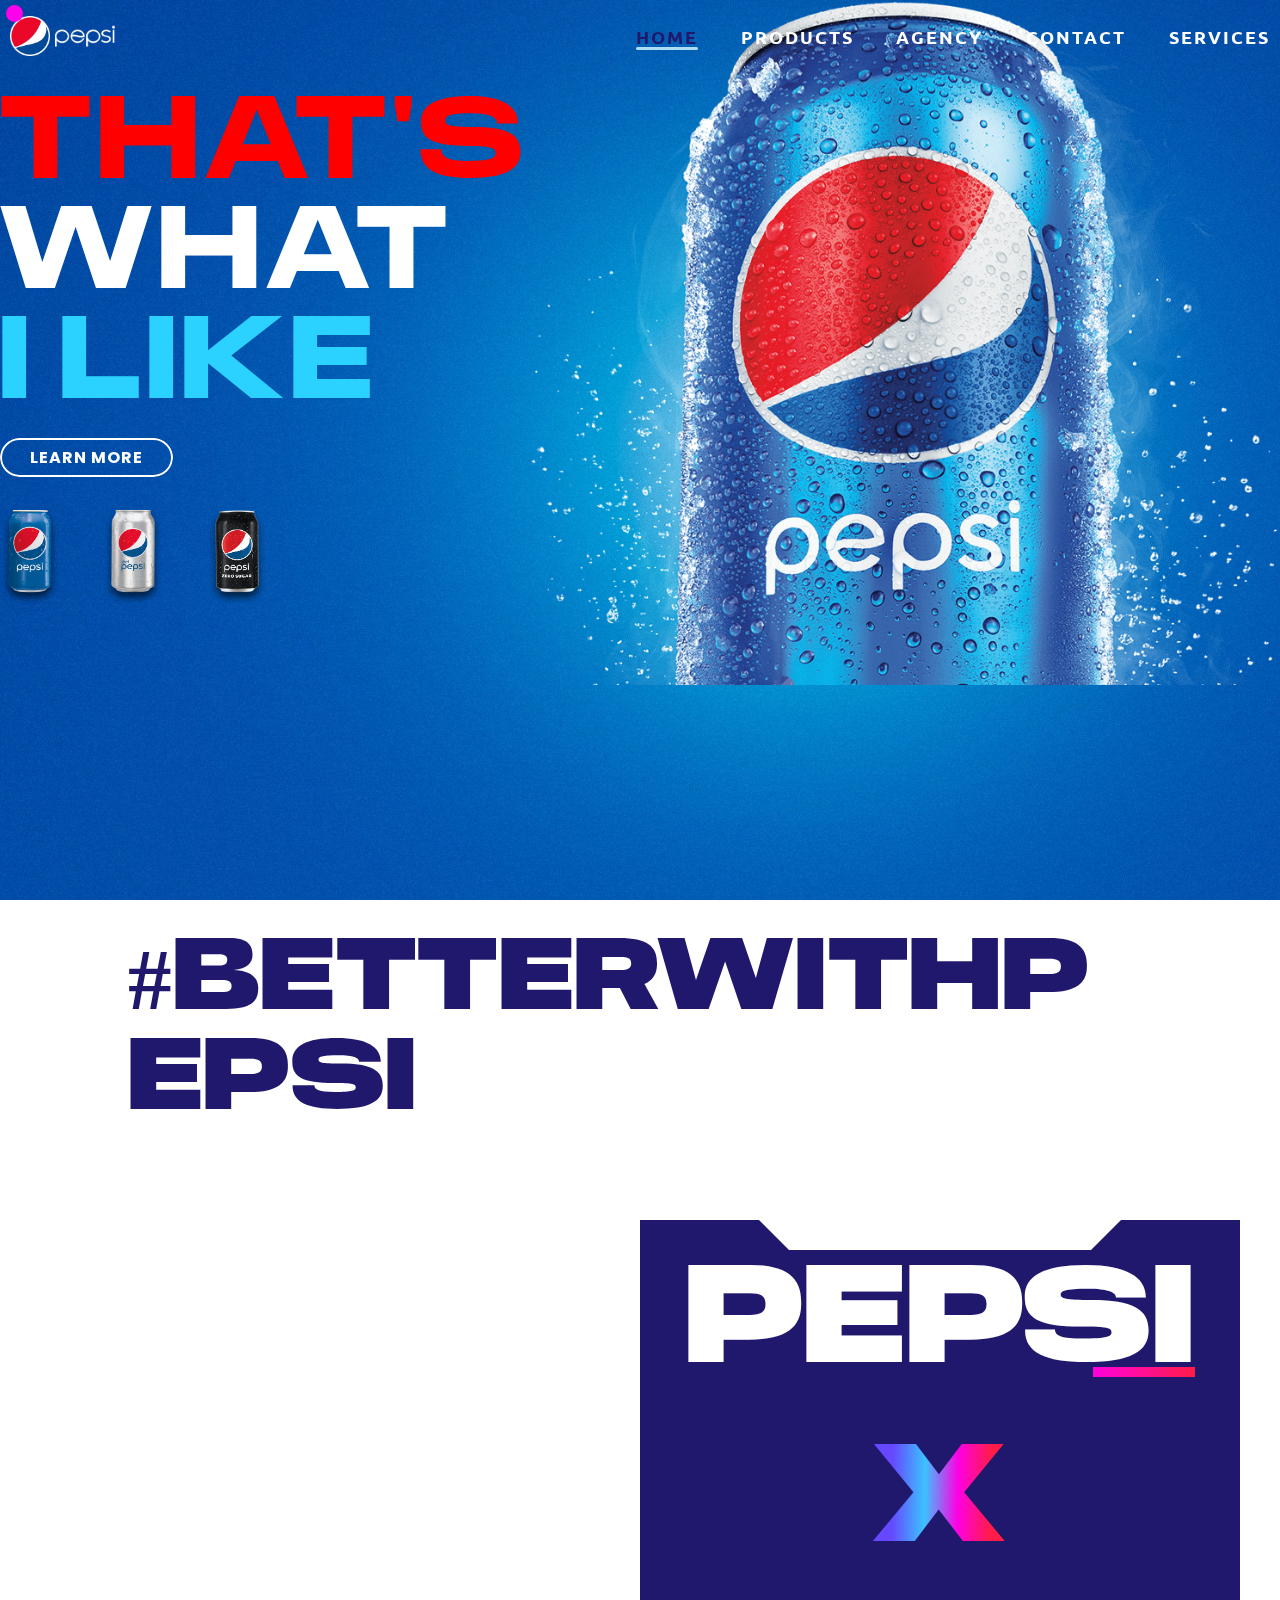
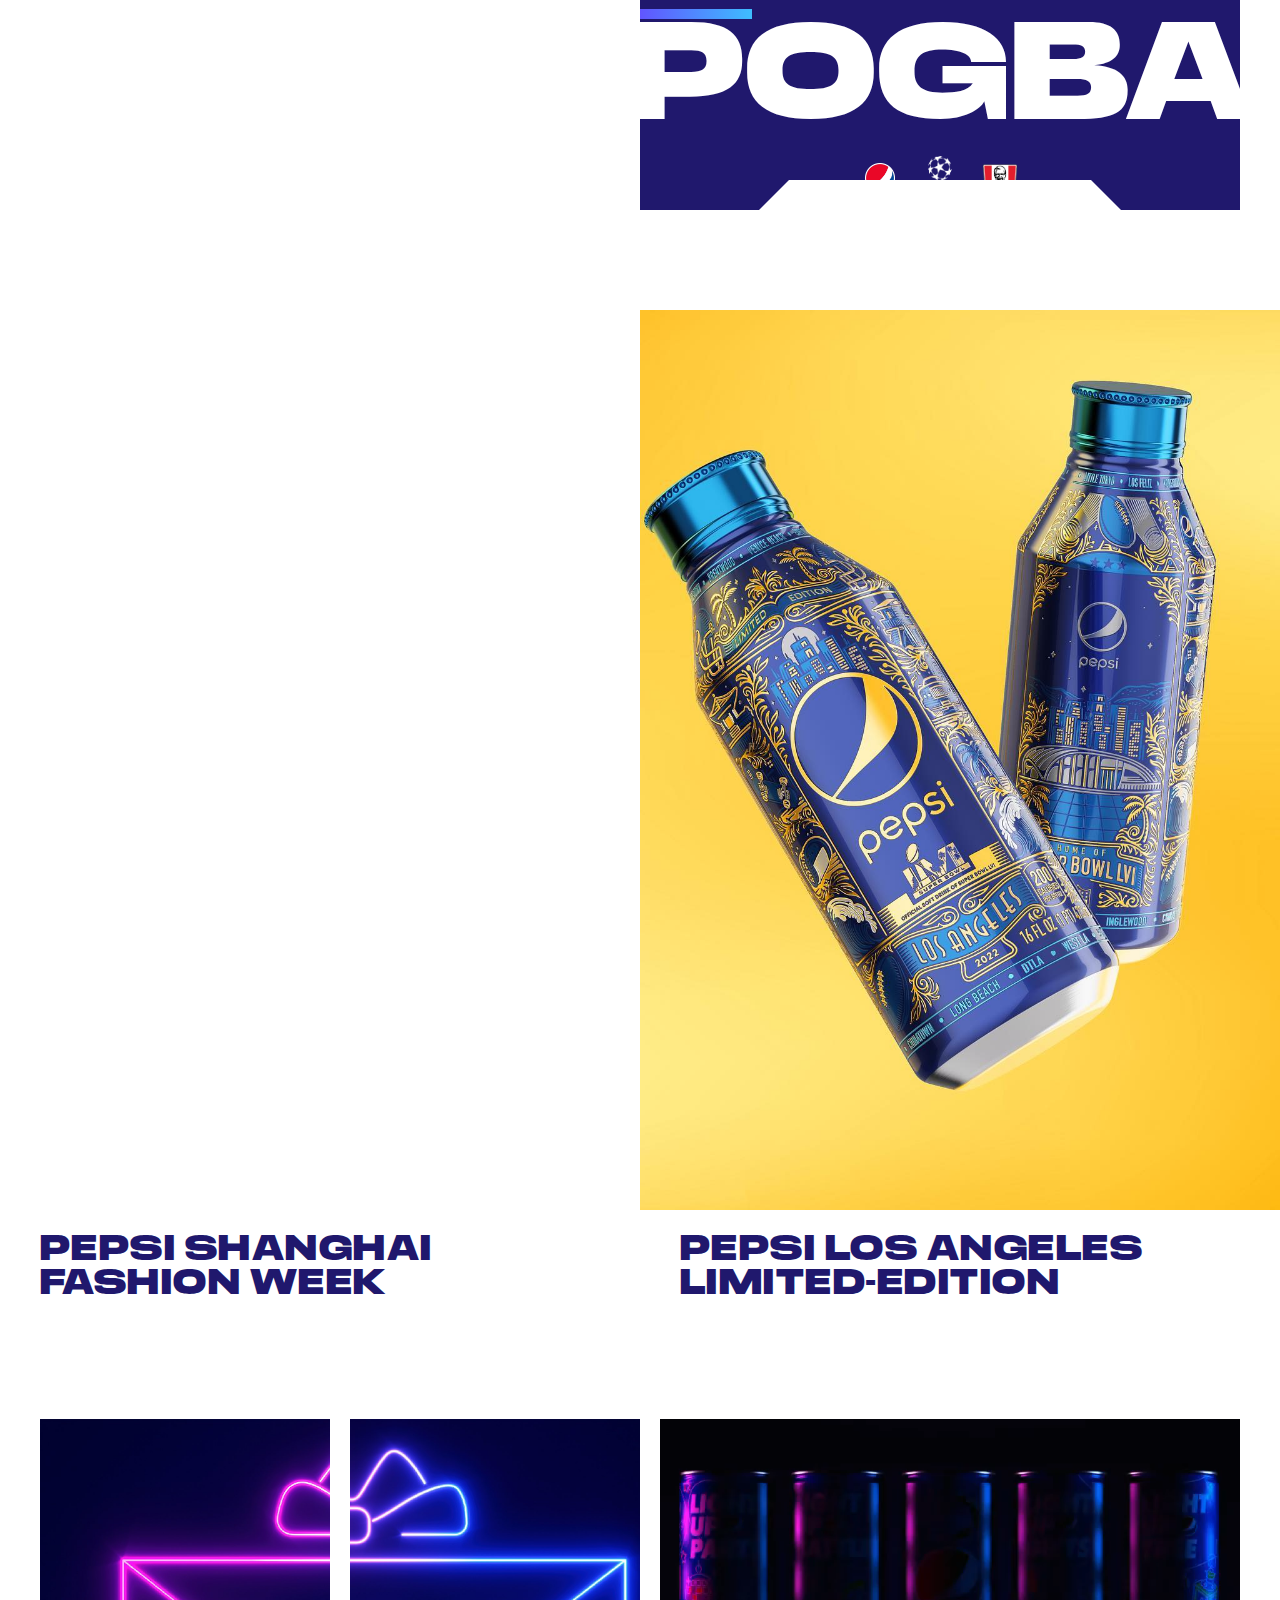
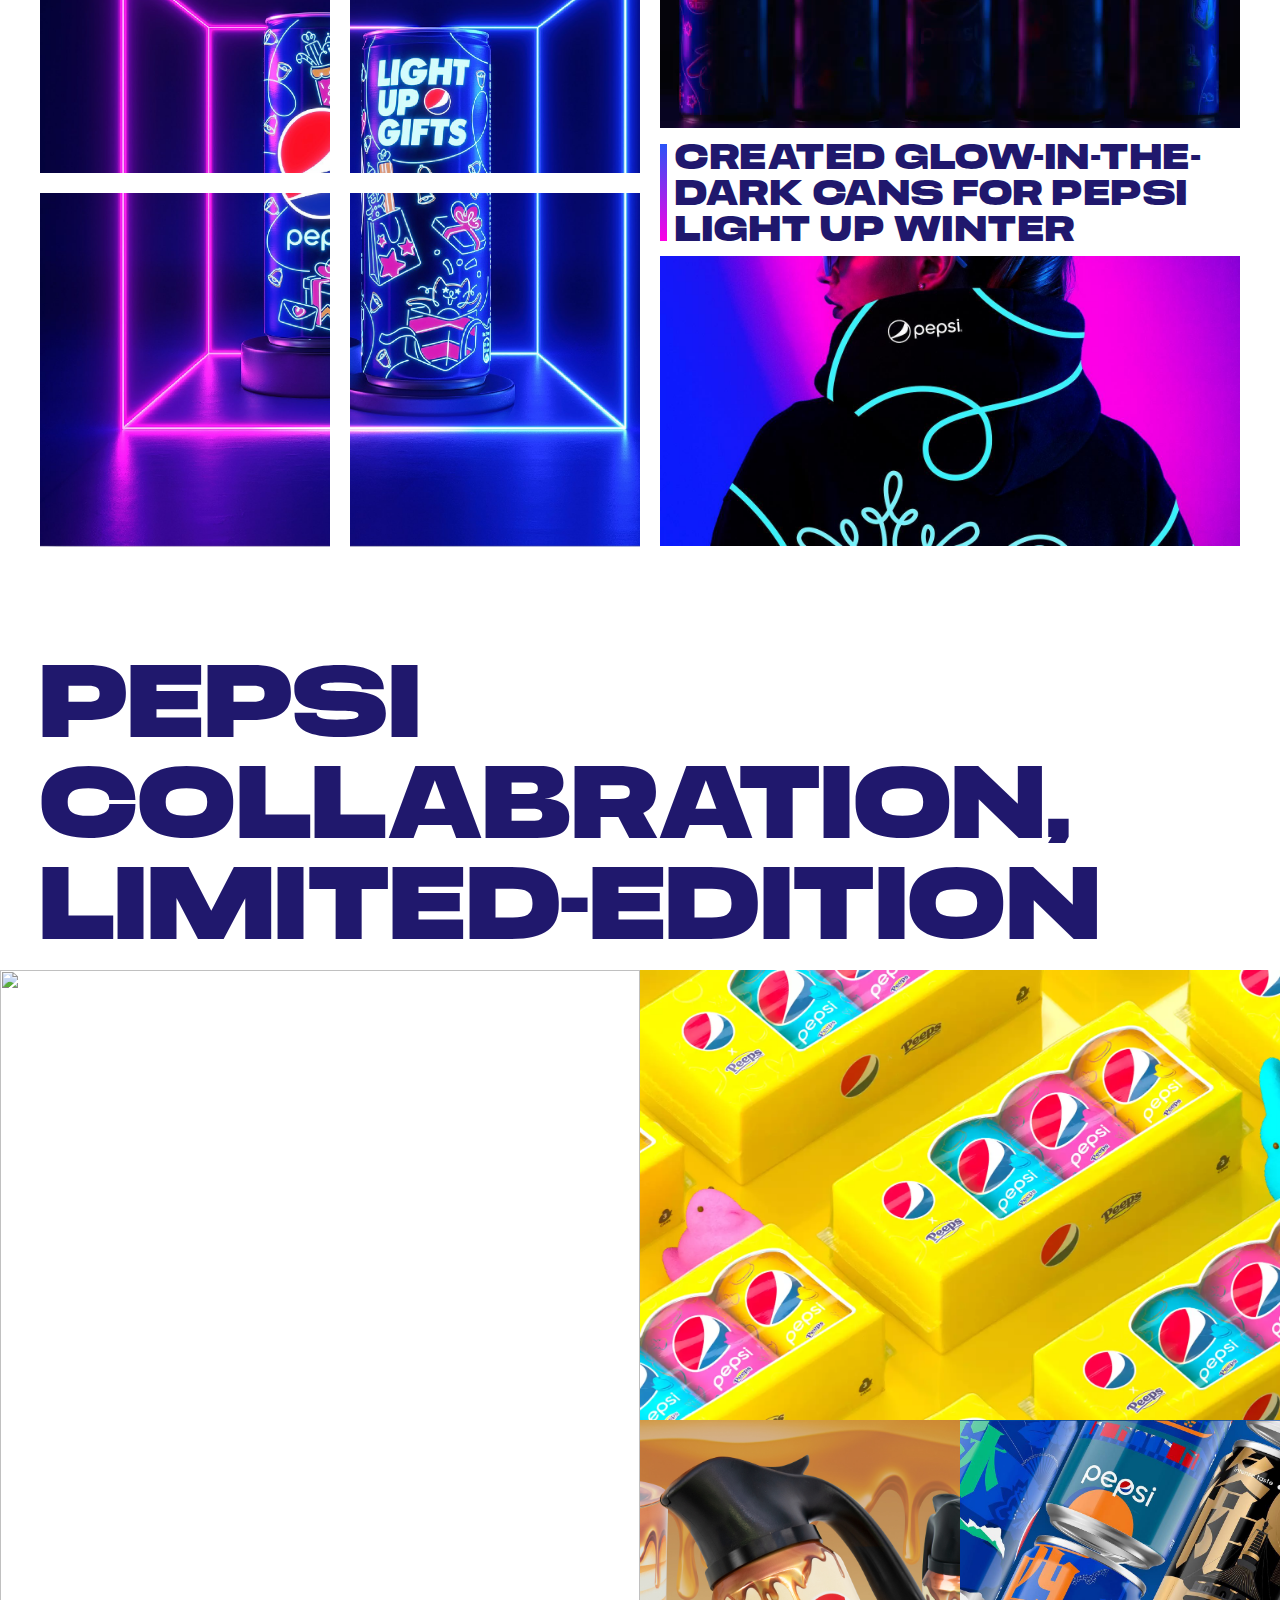
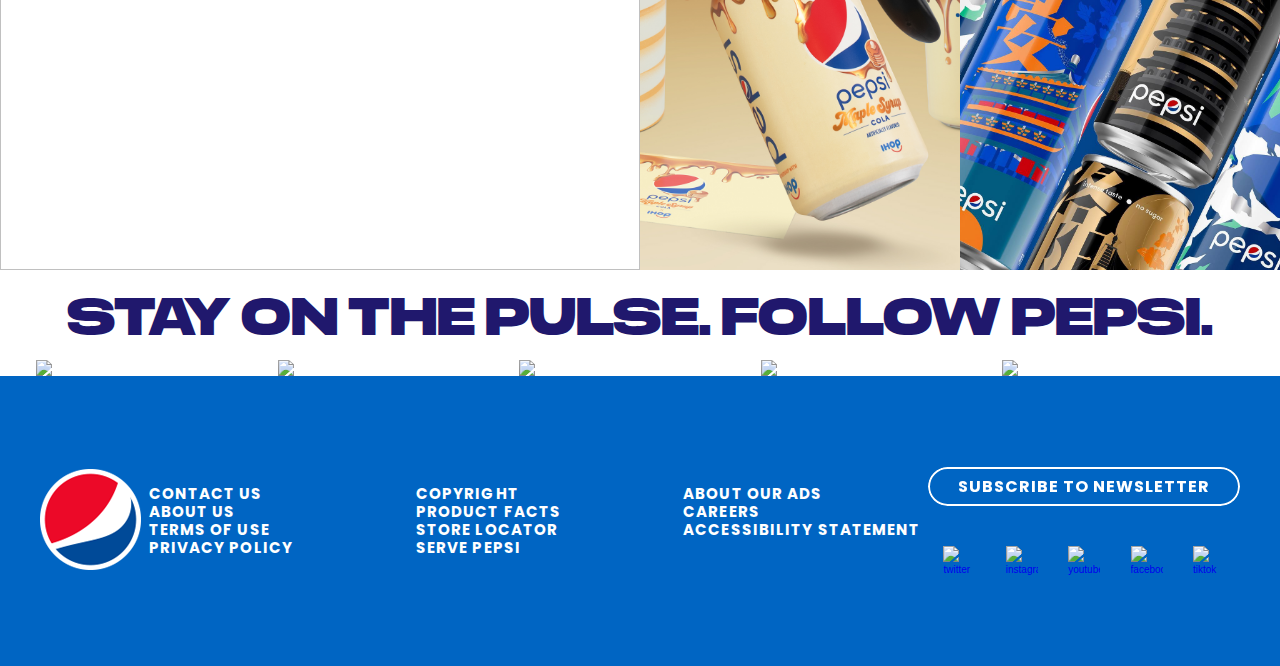
==== index.html @ a39beceb "change link page About to Agency" ====
<!DOCTYPE html>
<html lang="en">
  <head>
    <meta charset="UTF-8" />
    <meta http-equiv="X-UA-Compatible" content="IE=edge" />
    <meta name="viewport" content="width=device-width, initial-scale=1.0" />
    <title>Pepsi Unreal | Home</title>
    <link rel="stylesheet" href="./css/index.css" />
    <link rel="shortcut icon" href="./img/pepsi.png" />
    <!-- Link Swiper's CSS -->
    <link
      rel="stylesheet"
      href="https://unpkg.com/swiper/swiper-bundle.min.css"
    />
    <!--End Link Swiper's CSS -->
  </head>
  <body>
    <main>
      <!-- ------------------Header------------------------- -->
      <section id="header">
        <div class="header container">
          <div class="nav-bar">
            <div class="brand">
              <a href="#hero"
                ><div class="logo">
                  <img src="img/pepsi.png" alt="" />
                  <img class="word" src="img/pepsi_word.png" alt="" />
                </div>
              </a>
            </div>
            <div class="nav-list">
              <div class="hamburger">
                <div class="bar"></div>
              </div>
              <ul>
                <li class="stand">
                  <a href="index.html" data-after="Home">HOME</a>
                </li>
                <li>
                  <a href="products.html" data-after="Products">PRODUCTS</a>
                </li>
                <li><a href="agency.html" data-after="Agency">AGENCY</a></li>
                <li><a href="contact.html" data-after="Contact">CONTACT</a></li>
                <li><a href="#services" data-after="Service">SERVICES</a></li>
              </ul>
            </div>
          </div>
        </div>
      </section>
      <!-- ------------------End Header--------------------- -->

      <!-- ------------------Page 1------------------------- -->
      <section id="page_1" style="user-select: none">
        <div class="content" id="changeBG">
          <div class="content_layout">
            <div class="content_right">
              <img class="pepsi_can" src="./img/pepsi-can-blue.png" alt="" />
            </div>
            <div class="content_left">
              <h1>
                <span class="that_word" style="color: red">THAT'S</span>
                <span class="what_word">WHAT</span> &nbsp;
                <span class="ilike_word" style="color: #2cd2ff">I LIKE</span>
              </h1>
              <!-- ----------------------Button--------------------- -->
              <div class="buttons">
                <button class="blob-btn">
                  LEARN MORE
                  <span class="blob-btn__inner">
                    <span class="blob-btn__blobs">
                      <span class="blob-btn__blob"></span>
                      <span class="blob-btn__blob"></span>
                      <span class="blob-btn__blob"></span>
                      <span class="blob-btn__blob"></span>
                    </span>
                  </span>
                </button>
              </div>

              <svg
                style="height: 0px; display: none"
                xmlns="http://www.w3.org/2000/svg"
                version="1.1"
              >
                <defs>
                  <filter id="goo">
                    <feGaussianBlur
                      in="SourceGraphic"
                      result="blur"
                      stdDeviation="10"
                    ></feGaussianBlur>
                    <feColorMatrix
                      in="blur"
                      mode="matrix"
                      values="1 0 0 0 0 0 1 0 0 0 0 0 1 0 0 0 0 0 21 -7"
                      result="goo"
                    ></feColorMatrix>
                    <feBlend
                      in2="goo"
                      in="SourceGraphic"
                      result="mix"
                    ></feBlend>
                  </filter>
                </defs>
              </svg>
              <!-- ----------------------End Button----------------- -->
              <ul class="pick">
                <li>
                  <img
                    onclick="changeCan('img/pepsi-can-blue.png'); changeBGBlue()"
                    src="img/pepsi001.png"
                    alt=""
                  />
                </li>
                <li>
                  <img
                    onclick="changeCan('img/pepsi-can-white.png'); changeBGWhite()"
                    src="img/pepsi002.png"
                    alt=""
                  />
                </li>
                <li>
                  <img
                    onclick="changeCan('img/pepsi-can-black.png'); changeBGBlack()"
                    src="img/pepsi003.png"
                    alt=""
                  />
                </li>
                <script src="https://cdn.lordicon.com/xdjxvujz.js"></script>
                <lord-icon
                  src="https://cdn.lordicon.com/iifryyua.json"
                  trigger="loop"
                  colors="primary:#ffffff"
                  style="width: 80px; height: 80px; transform: scale(-1)"
                >
                </lord-icon>
              </ul>
            </div>
          </div>
        </div>
        <h3><b>#</b>BETTERWITHPEPSI</h3>
      </section>
      <!-- ------------------End Page 1--------------------- -->

      <!-- ------------------Page 3------------------------- -->
      <section id="page_3" style="user-select: none">
        <div class="content_3">
          <div class="content_3-left">
            <video src="./img/pepsixpogba.mp4" muted loop autoplay></video>
          </div>
          <div class="content_3-right">
            <div class="content_3-word">
              <span class="pepsi_3-word">PEPSI</span>
              <span
                class="x_3-word"
                style="
                  color: transparent;
                  background-image: linear-gradient(
                    91deg,
                    #6548ff 15%,
                    #3cc2ff,
                    #ff00e4,
                    #ff1c48 87%
                  );
                  -webkit-background-clip: text;
                  -webkit-text-fill-color: transparent;
                "
                >X</span
              >
              <span class="pogba">POGBA</span>
            </div>
            <ul class="trademark mobile-none">
              <li class="pepsi_tm">
                <img
                  style="width: 30px; height: 30px"
                  src="img/pepsi.png"
                  alt=""
                />
                <img
                  style="width: 30px; height: 10px"
                  src="img/pepsi_word.png"
                  alt=""
                />
              </li>
              <li>
                <img
                  style="width: 50px; height: 50px"
                  src="./img/UEFA_CHAMPIONS_LEAGUE_white.png"
                  alt=""
                />
              </li>
              <li>
                <img
                  style="width: 50px; height: 50px"
                  src="./img/LOGO-KFC-500x500.png"
                  alt=""
                />
              </li>
            </ul>
            <ul class="trademark mobile">
              <li class="pepsi_tm">
                <img
                  style="width: 15px; height: 15px"
                  src="img/pepsi.png"
                  alt=""
                />
                <img
                  style="width: 15px; height: 5px"
                  src="img/pepsi_word.png"
                  alt=""
                />
              </li>
              <li>
                <img
                  style="width: 25px; height: 25px"
                  src="./img/UEFA_CHAMPIONS_LEAGUE_white.png"
                  alt=""
                />
              </li>
              <li>
                <img
                  style="width: 25px; height: 25px"
                  src="./img/LOGO-KFC-500x500.png"
                  alt=""
                />
              </li>
            </ul>
          </div>
        </div>
      </section>
      <!-- ------------------End Page 3--------------------- -->

      <!-- ------------------Page 2------------------------- -->
      <section id="page_2" style="user-select: none">
        <div class="content_2">
          <!-- ------------------Left---------------------- -->
          <div class="cover_left">
            <div class="content_2-left">
              <div class="shanghai_hover">
                <div class="shanghai_word">
                  <p class="text_shanghai">PEPSI SHANGHAI FASHION WEEK</p>
                  <p class="text_shanghai-2">
                    New, elevated designs every year, made for changing themes
                    and times.
                  </p>
                  <p class="text_shanghai-3">View Case Study</p>
                </div>
              </div>
            </div>
            <h3>PEPSI SHANGHAI FASHION WEEK</h3>
          </div>
          <!-- ------------------End Left------------------ -->

          <!-- ------------------Right------------------------- -->
          <div class="cover_right">
            <div class="content_2-right">
              <div class="LA_hover">
                <div class="LA_word">
                  <p class="text_LA">PEPSI LOS ANGELES LIMITED-EDITION</p>
                  <p class="text_LA-2">
                    Brought the heartbeat of the city to a Pepsi can
                  </p>
                  <p class="text_LA-3">View Case Study</p>
                </div>
              </div>
            </div>
            <h3>PEPSI LOS ANGELES LIMITED-EDITION</h3>
          </div>
          <!-- ------------------End Right--------------------- -->
        </div>
      </section>
      <!-- ------------------End Page 2--------------------- -->

      <!-- ------------------Page 4------------------------- -->
      <section id="page_4" style="user-select: none">
        <div class="content_4">
          <div class="content_4-left">
            <div class="bright left-1"></div>
            <div class="bright left-2"></div>
            <div class="bright left-3"></div>
            <div class="bright left-4"></div>
          </div>
          <div class="content_4-right">
            <video src="./img/pepsi_lightcan.mp4" muted loop autoplay></video>
            <div class="content_4-word">
              <p>CREATED GLOW-IN-THE-DARK CANS FOR PEPSI LIGHT UP WINTER</p>
            </div>
            <div class="hoodie"></div>
          </div>
        </div>
      </section>

      <section id="page_5" style="user-select: none">
        <h1>
          PEPSI COLLABRATION, <br />
          LIMITED-EDITION
        </h1>
        <div class="content_5">
          <div class="mobile-none slider_left">
            <div class="swiper mySwiper">
              <div class="swiper-wrapper">
                <div class="swiper-slide">
                  <img src="img/pepsi_nfl2.png" alt="" />
                </div>
                <div class="swiper-slide">
                  <img src="img/pepsi_nfl.png" alt="" />
                </div>
                <div class="swiper-slide">
                  <img src="img/pepsi_nfl3.png" alt="" />
                </div>
                <div class="swiper-slide">
                  <img src="img/pepsi_nfl4.jpeg" alt="" />
                </div>
              </div>
            </div>
          </div>

          <div class="mobile-none slider_right">
            <div
              class="swiper mySwiper"
              style="grid-column: 1 / 4; grid-row: 1; height: 100%"
            >
              <div class="swiper-wrapper">
                <div class="swiper-slide">
                  <img src="img/pepsixpeeps2.png" alt="" />
                </div>
                <div class="swiper-slide">
                  <img src="img/pepsixpeeps.png" alt="" />
                </div>
                <div class="swiper-slide">
                  <img src="img/pepsixpeepspink.png" alt="" />
                </div>
                <div class="swiper-slide">
                  <img src="img/pepsixpeepsblue.png" alt="" />
                </div>
              </div>
            </div>
            <div class="swiper mySwiper">
              <div class="swiper-wrapper">
                <div class="swiper-slide">
                  <img src="img/Unboxing_PEP_IHOP_2.png" alt="" />
                </div>
                <div class="swiper-slide">
                  <img src="img/PEP_IHOP_1.png" alt="" />
                </div>
                <div class="swiper-slide">
                  <img src="img/PEP_IHOP_3.png" alt="" />
                </div>
              </div>
            </div>
            <div class="swiper mySwiper">
              <div class="swiper-wrapper">
                <div class="swiper-slide">
                  <img src="img/china.jpeg" alt="" />
                </div>
                <div class="swiper-slide">
                  <img src="img/pepsi_culture.png" alt="" />
                </div>
                <div class="swiper-slide">
                  <img src="img/pepsi_culture2.png" alt="" />
                </div>
              </div>
            </div>
          </div>

          <div class="mobile-active active-left slider_left">
            <div class="swiper mySwiper">
              <div class="swiper-wrapper">
                <div class="swiper-slide">
                  <img src="img/pepsi_nfl2.png" alt="" />
                </div>
                <div class="swiper-slide">
                  <img src="img/pepsi_nfl.png" alt="" />
                </div>
                <div class="swiper-slide">
                  <img src="img/pepsi_nfl3.png" alt="" />
                </div>
                <div class="swiper-slide">
                  <img src="img/pepsi_nfl4.jpeg" alt="" />
                </div>
              </div>

              <!-- <div class="swiper-button-next"></div>
              <div class="swiper-button-prev"></div> -->

              <div class="swiper-pagination"></div>
            </div>
          </div>

          <div class="mobile-active active-right slider_right">
            <div
              class="swiper mySwiper"
              style="grid-column: 1 / 4; grid-row: 1; height: 100%"
            >
              <div class="swiper-wrapper">
                <div class="swiper-slide">
                  <img src="img/pepsixpeeps2.png" alt="" />
                </div>
                <div class="swiper-slide">
                  <img src="img/pepsixpeeps.png" alt="" />
                </div>
                <div class="swiper-slide">
                  <img src="img/pepsixpeepspink.png" alt="" />
                </div>
                <div class="swiper-slide">
                  <img src="img/pepsixpeepsblue.png" alt="" />
                </div>
              </div>

              <!-- <div class="swiper-button-next"></div>
              <div class="swiper-button-prev"></div> -->

              <div class="swiper-pagination"></div>
            </div>
            <div class="swiper mySwiper">
              <div class="swiper-wrapper">
                <div class="swiper-slide">
                  <img src="img/Unboxing_PEP_IHOP_2.png" alt="" />
                </div>
                <div class="swiper-slide">
                  <img src="img/PEP_IHOP_1.png" alt="" />
                </div>
                <div class="swiper-slide">
                  <img src="img/PEP_IHOP_3.png" alt="" />
                </div>
              </div>

              <!-- <div class="swiper-button-next"></div>
              <div class="swiper-button-prev"></div> -->

              <div class="swiper-pagination"></div>
            </div>
            <div class="swiper mySwiper">
              <div class="swiper-wrapper">
                <div class="swiper-slide">
                  <img src="img/china.jpeg" alt="" />
                </div>
                <div class="swiper-slide">
                  <img src="img/pepsi_culture.png" alt="" />
                </div>
                <div class="swiper-slide">
                  <img src="img/pepsi_culture2.png" alt="" />
                </div>
              </div>

              <!-- <div class="swiper-button-next"></div>
              <div class="swiper-button-prev"></div> -->

              <div class="swiper-pagination"></div>
            </div>
          </div>
        </div>
      </section>

      <section id="page_6" style="user-select: none">
        <div class="title_content">
          <h1>STAY ON THE PULSE. FOLLOW PEPSI.</h1>
        </div>
        <div class="social__item-container">
          <div
            class="social__item social__twitter"
            style="animation-delay: 0.55s, 0.55s"
          >
            <a href="https://twitter.com/pepsi" target="_blank"
              ><img
                class="social__item-image"
                src="https://www.pepsi.com/en-us/uploads/images/social-twitter.png?mtime=20180110134932"
                alt="Follow Us On Twitter"
                role="presentation"
            /></a>
          </div>
          <div
            class="social__item social__facebook"
            style="animation-delay: 0.6s, 0.6s"
          >
            <a href="https://www.facebook.com/PepsiUS" target="_blank"
              ><img
                class="social__item-image"
                src="https://www.pepsi.com/en-us/uploads/images/social-facebook.png?mtime=20180110134926"
                alt="Check us out on Facebook"
                role="presentation"
            /></a>
          </div>
          <div
            class="social__item social__instagram"
            style="animation-delay: 0.65s, 0.65s"
          >
            <a href="https://www.instagram.com/pepsi" target="_blank"
              ><img
                class="social__item-image"
                src="https://www.pepsi.com/en-us/uploads/images/social-instagram.png?mtime=20180110134928"
                alt="Follow Us On Instagram"
                role="presentation"
            /></a>
          </div>
          <div
            class="social__item social__youtube"
            style="animation-delay: 0.7s, 0.7s"
          >
            <a href="https://www.youtube.com/user/Pepsi" target="_blank"
              ><img
                class="social__item-image"
                src="https://www.pepsi.com/en-us/uploads/images/social-youtube.png?mtime=20180110134934"
                alt="Check us out on Youtube"
                role="presentation"
            /></a>
          </div>
          <div
            class="social__item social__tiktok"
            style="animation-delay: 0.75s, 0.75s"
          >
            <a href="https://www.tiktok.com/@pepsi" target="_blank"
              ><img
                class="social__item-image"
                src="https://www.pepsi.com/en-us/uploads/images/social-tiktok.png"
                alt="Check us out on TikTok"
                role="presentation"
            /></a>
          </div>
        </div>
      </section>
      <!-- ------------------End Page 4--------------------- -->
    </main>

    <!-- --------------------Footer------------------------- -->
    <footer class="footer" style="user-select: none">
      <div class="footer_container">
        <div class="footer_logo">
          <img src="img/logo-large.png" alt="" />
        </div>
        <div class="footer_linklist">
          <ul class="footer__linklist">
            <li class="footer__link-itemlink">
              <a class="footer__link-item">CONTACT US</a>
            </li>
            <li class="footer__link-itemlink">
              <a class="footer__link-item">ABOUT US</a>
            </li>
            <li class="footer__link-itemlink">
              <a class="footer__link-item">TERMS OF USE</a>
            </li>
            <li class="footer__link-itemlink">
              <a class="footer__link-item">PRIVACY POLICY</a>
            </li>
            <li class="footer__link-itemlink">
              <a class="footer__link-item">COPYRIGHT</a>
            </li>
            <li class="footer__link-itemlink">
              <a class="footer__link-item">PRODUCT FACTS</a>
            </li>
            <li class="footer__link-itemlink">
              <a class="footer__link-item">STORE LOCATOR</a>
            </li>
            <li class="footer__link-itemlink">
              <a class="footer__link-item">SERVE PEPSI</a>
            </li>
            <li class="footer__link-itemlink">
              <a class="footer__link-item">ABOUT OUR ADS</a>
            </li>
            <li class="footer__link-itemlink">
              <a class="footer__link-item">CAREERS</a>
            </li>
            <li class="footer__link-itemlink">
              <a class="footer__link-item">ACCESSIBILITY STATEMENT</a>
            </li>
          </ul>
        </div>
        <div class="footer_container-right">
          <div class="buttons">
            <button class="blob-btn">
              SUBSCRIBE TO NEWSLETTER
              <span class="blob-btn__inner">
                <span class="blob-btn__blobs">
                  <span class="blob-btn__blob"></span>
                  <span class="blob-btn__blob"></span>
                  <span class="blob-btn__blob"></span>
                  <span class="blob-btn__blob"></span>
                </span>
              </span>
            </button>
            <br />
          </div>
          <div class="footer__social-container">
            <a
              class="footer__social-link"
              href="https://twitter.com/pepsi"
              target="_blank"
            >
              <img
                src="https://www.pepsi.com/en-us/uploads/images/icon-twitter.svg?mtime=20180110134808"
                alt="twitter icon"
              />
            </a>
            <a
              class="footer__social-link"
              href="https://www.instagram.com/pepsi"
              target="_blank"
            >
              <img
                src="https://www.pepsi.com/en-us/uploads/images/icon-instagram.svg?mtime=20180110134805"
                alt="instagram icon"
              />
            </a>
            <a
              class="footer__social-link"
              href="https://www.youtube.com/user/Pepsi"
              target="_blank"
            >
              <img
                src="https://www.pepsi.com/en-us/uploads/images/icon-youtube.svg?mtime=20180110134811"
                alt="youtube icon"
              />
            </a>
            <a
              class="footer__social-link"
              href="https://www.facebook.com/PepsiUS"
              target="_blank"
            >
              <img
                src="https://www.pepsi.com/en-us/uploads/images/icon-facebook.svg?mtime=20180110134803"
                alt="facebook icon"
              />
            </a>
            <a
              class="footer__social-link"
              href="https://www.tiktok.com/@pepsi"
              target="_blank"
            >
              <img
                src="https://www.pepsi.com/en-us/uploads/images/icon-tiktok.svg"
                alt="tiktok icon"
              />
            </a>
          </div>
        </div>
      </div>
    </footer>
    <!-- --------------------End Footer--------------------- -->

    <!-- --------------------Cursor------------------------- -->
    <div id="app">
      <div :class="[ 'g-cursor']">
        <div :style="cursorCircle" class="g-cursor__circle"></div>
        <!-- <div class="g-cursor__point" ref="point" :style="cursorPoint"></div> -->
      </div>
    </div>
    <!-- --------------------End Cursor--------------------- -->

    <!-- --------------------Link Script-------------------- -->
    <script src="https://cdnjs.cloudflare.com/ajax/libs/vue/2.5.21/vue.min.js"></script>
    <!-- Swiper JS -->
    <script src="https://unpkg.com/swiper/swiper-bundle.min.js"></script>
    <script src="./js/index.js"></script>
    <!-- --------------------End Link Script---------------- -->
  </body>
</html>
---- css/index.css ----
/* --------------- CSS Reset ----------------- */
@import url("https://fonts.googleapis.com/css2?family=Poppins:ital,wght@0,100;0,200;0,300;0,400;0,500;0,600;0,700;0,800;0,900;1,900&display=swap");
@import url("https://fonts.googleapis.com/css2?family=Poppins:ital,wght@0,100;0,200;0,300;0,400;0,500;0,600;0,700;0,800;0,900;1,900&family=Ubuntu:wght@300;400;500;700&display=swap");
*,
*::before,
*::after {
  box-sizing: border-box;
}

* {
  margin: 0;
  padding: 0;
}

html,
body {
  height: 100%;
}

body {
  line-height: 1.5;
}

picture,
video,
canvas {
  display: block;
  max-width: 100%;
}

input,
button,
textarea,
select {
  outline: none;
}

p,
h1,
h2,
h3,
h4,
h5,
h6 {
  overflow-wrap: break-word;
}

/* ---------------------------------------------- */
/* -----------------Setup fonts------------------ */
/* ----------------\/\/\/\/\/\/------------------ */
/* -----------------Setup FontFace------------------ */
@font-face {
  font-family: "mediasansextended-bold";
  src: url("../fonts/mediasansextended-bold-TRIAL.otf") format("opentype");
}
@font-face {
  font-family: "mediasansextended-black";
  src: url("../fonts/mediasansextended-black-TRIAL.otf") format("opentype");
}
@font-face {
  font-family: "maisonneueextended-extrabold";
  src: url("../fonts/MaisonNeueExtendedExtra-Bold.otf") format("opentype");
}
/* -----------------End Setup FontFace--------------- */
/* --------------Variable--------------- */
/* --------------End Variable----------- */
body::-webkit-scrollbar {
  width: 10px;
}

body::-webkit-scrollbar-thumb {
  background-image: linear-gradient(to bottom, #0065c3, #0065c3, #a6ffcb);
}

body::-webkit-scrollbar-track {
  background-color: #0065c3;
}

.g-cursor__circle {
  position: fixed;
  top: 5px;
  left: 6px;
  width: 17px;
  height: 17px;
  pointer-events: none;
  user-select: none;
  border-radius: 100%;
  background: #ff00ea;
  background-size: cover;
  z-index: 999999999;
  backface-visibility: hidden;
  will-change: transform;
}

body {
  overflow-x: hidden;
  font-family: sans-serif;
}

html {
  font-size: 10px;
  scroll-behavior: smooth;
}

a {
  text-decoration: none;
}

/* --------------Header section--------------- */
/* --------------Header section--------------- */
.container {
  min-height: 100vh;
  width: 100%;
  display: flex;
  align-items: center;
  justify-content: center;
}

#header {
  position: fixed;
  z-index: 1000;
  left: 0;
  top: 0;
  width: 100vw;
  height: auto;
  user-select: none;
}
#header .header {
  min-height: 8vh;
  background-color: rgba(31, 30, 30, 0);
  transition: 0.3s ease background-color;
}
#header .nav-bar {
  display: flex;
  align-items: center;
  justify-content: space-between;
  width: 100%;
  height: 100%;
  max-width: 1300px;
  padding: 0 10px;
}
#header .nav-bar .brand {
  width: 200px;
}
#header .nav-bar .brand .logo {
  display: flex;
  align-items: center;
}
#header .nav-bar .brand .word {
  transform: scale(1.5);
  margin-left: 15px;
  pointer-events: none;
}
#header .nav-bar .brand img {
  width: 40px;
  transition: 0.5s ease;
}
#header .nav-bar .brand img:hover {
  transform: rotate(360deg);
  animation-duration: 0.5s;
  animation-name: rotate;
  animation-timing-function: linear;
  animation-iteration-count: infinite;
}
#header .nav-list ul {
  list-style: none;
  position: absolute;
  background-color: #0065c3;
  width: 100vw;
  height: 100vh;
  left: 100%;
  top: 0;
  display: flex;
  flex-direction: column;
  justify-content: center;
  align-items: center;
  z-index: 1;
  overflow-x: hidden;
  transition: 0.5s ease left;
}
#header .nav-list ul li {
  position: relative;
  margin-left: 40px;
}
#header .nav-list ul li::before {
  content: "";
  position: absolute;
  background: #adddf3;
  width: 0;
  height: 3px;
  bottom: 0px;
  left: 0px;
  transition: 0.3s ease;
  border-radius: 25px;
}
#header .nav-list ul li:hover::before {
  width: 100%;
}
#header .nav-list ul a {
  position: relative;
  font-size: 2.5rem;
  font-weight: 700;
  letter-spacing: 0.2rem;
  text-decoration: none;
  color: white;
  display: block;
  font-family: "Ubuntu";
}
#header .nav-list ul a::after {
  content: attr(data-after);
  position: absolute;
  top: 50%;
  left: 50%;
  transform: translate(-50%, -50%) scale(0);
  color: #20186d45;
  font-size: 7rem;
  letter-spacing: 50px;
  z-index: -1;
  transition: 0.3s ease letter-spacing;
}
#header .nav-list ul .stand a {
  color: #20186d;
}
#header .nav-list ul .stand::before {
  content: "";
  position: absolute;
  background: #adddf3;
  width: 100%;
  height: 3px;
  bottom: 0px;
  left: 0px;
  transition: 0.3s ease;
  border-radius: 25px;
}
#header .nav-list ul .stand-hov a {
  color: white;
}
#header .nav-list ul .stand-hov::before {
  content: "";
  position: absolute;
  background: #adddf3;
  width: 100%;
  height: 3px;
  bottom: 0px;
  left: 0px;
  transition: 0.3s ease;
  border-radius: 25px;
}
#header .nav-list ul.active {
  left: 0%;
}
#header .hamburger {
  height: 40px;
  width: 40px;
  display: inline-block;
  border-radius: 50%;
  position: relative;
  display: flex;
  align-items: center;
  justify-content: center;
  z-index: 100;
  cursor: pointer;
  transform: scale(0.8);
}
#header .hamburger:after {
  position: absolute;
  content: "";
  height: 100%;
  width: 100%;
  border-radius: 50%;
  animation: hamburger_puls 1s ease infinite;
}
#header .hamburger .bar {
  height: 2px;
  width: 20px;
  position: relative;
  background-color: white;
  z-index: -1;
}

#header .nav-list ul li:hover a::after {
  transform: translate(-50%, -50%) scale(1);
  letter-spacing: initial;
}

#header .hamburger .bar::after,
#header .hamburger .bar::before {
  content: "";
  position: absolute;
  height: 100%;
  width: 100%;
  left: 0;
  background-color: white;
  transition: 0.3s ease;
  transition-property: top, bottom;
}

#header .hamburger .bar::after {
  top: 8px;
}

#header .hamburger .bar::before {
  bottom: 8px;
}

#header .hamburger.active .bar::before {
  bottom: 0;
}

#header .hamburger.active .bar::after {
  top: 0;
}

/* -------------------End Header section---------------- */
/* --------------End Header section----------- */
/* -----------Content Page 1------------------ */
#page_1 h3 {
  color: #20186d;
  font-size: 87px;
  font-family: "mediasansextended-black";
  letter-spacing: 1.49px;
  line-height: 1.15;
  margin: 20px 128px 20px 128px;
}

.content {
  background-image: url("../img/bluebg.png");
  width: 100%;
  height: 100vh;
  background-size: cover;
  background-position: center center;
  overflow: hidden;
  transition: 0.5s;
}
.content .content_layout {
  display: flex;
  flex-direction: row-reverse;
  align-items: center;
}
.content .content_layout .content_right {
  display: block;
  height: auto;
  animation: 0.9s cubic-bezier(0.455, 0.03, 0.515, 0.955) 0.5s forwards elastic-ease-out-right, 0.9s cubic-bezier(0.215, 0.61, 0.355, 1) 0.5s forwards linear-fade-in;
}
.content .content_layout .content_right .pepsi_can {
  max-width: 100%;
  height: auto;
}
.content .content_layout .content_left {
  animation: 0.9s cubic-bezier(0.455, 0.03, 0.515, 0.955) 0.5s forwards elastic-ease-out-left, 0.9s cubic-bezier(0.215, 0.61, 0.355, 1) 0.5s forwards linear-fade-in;
}
.content .content_layout .content_left h1 {
  font-size: 100px;
  color: white;
  font-weight: 900;
  line-height: 1.1;
  width: 530px;
  user-select: none;
  font-family: "mediasansextended-bold";
  letter-spacing: 7px;
  word-spacing: -5px;
}
.content .content_layout .content_left h1 .that_word {
  animation: blinker 4s;
  animation-iteration-count: 1;
  animation-delay: 0.7s;
}
.content .content_layout .content_left h1 .what_word {
  animation: blinker 3s;
  animation-iteration-count: 1;
  animation-delay: 0.6s;
}
.content .content_layout .content_left h1 .ilike_word {
  animation: blinker 5s;
  animation-iteration-count: 1;
  animation-delay: 0.8s;
}
.content .content_layout .content_left .pick {
  list-style: none;
  width: 390px;
  display: flex;
  justify-content: space-between;
  align-items: center;
  user-select: none;
}
.content .content_layout .content_left .pick li {
  transition: 0.5s ease;
  cursor: pointer;
}
.content .content_layout .content_left .pick li:hover {
  transform: translateY(-15px);
}
.content .content_layout .content_left .pick img {
  max-width: 60px;
}

/* ---------------Button--------------- */
/* ---------------Button--------------- */
.buttons {
  margin-top: 30px;
}

.blob-btn {
  z-index: 1;
  position: relative;
  padding: 7px 30px;
  margin-bottom: 30px;
  text-align: center;
  color: #ffffff;
  font-size: 16px;
  font-weight: 700;
  background-color: transparent;
  outline: none;
  border: none;
  transition: color 0.5s;
  cursor: pointer;
  border-radius: 25px;
  overflow: hidden;
  font-family: "Poppins";
  letter-spacing: 1px;
}
.blob-btn:before {
  content: "";
  z-index: 1;
  position: absolute;
  left: 0;
  top: 0;
  width: 100%;
  height: 100%;
  border: 2px solid #ffffff;
  border-radius: 25px;
}
.blob-btn:hover {
  color: #0065c3;
}
.blob-btn:hover:after {
  transition: all 0.3s;
  left: 0;
  top: 0;
}
.blob-btn__inner {
  z-index: -1;
  overflow: hidden;
  position: absolute;
  left: 0;
  top: 0;
  width: 100%;
  height: 100%;
}
.blob-btn__blobs {
  position: relative;
  display: block;
  height: 100%;
  filter: url("#goo");
}
.blob-btn__blob {
  position: absolute;
  top: 2px;
  width: 25%;
  height: 100%;
  background: #ffffff;
  border-radius: 100%;
  transform: translate3d(0, 150%, 0) scale(1.7);
  transition: transform 0.45s;
}
@supports (filter: url("#goo")) {
  .blob-btn__blob {
    transform: translate3d(0, 150%, 0) scale(1.4);
  }
}
.blob-btn__blob:nth-child(1) {
  left: 0%;
  transition-delay: 0s;
}
.blob-btn__blob:nth-child(2) {
  left: 30%;
  transition-delay: 0.08s;
}
.blob-btn__blob:nth-child(3) {
  left: 60%;
  transition-delay: 0.16s;
}
.blob-btn__blob:nth-child(4) {
  left: 90%;
  transition-delay: 0.24s;
}
.blob-btn:hover .blob-btn__blob {
  transform: translateZ(0) scale(1.7);
}
@supports (filter: url("#goo")) {
  .blob-btn:hover .blob-btn__blob {
    transform: translateZ(0) scale(1.4);
  }
}

/* ---------------End Button--------------- */
/* ---------------End Button--------------- */
/* ---------------End Content Page 1--------------- */
/* --------------- Content Page 2--------------- */
.content_2 {
  display: flex;
  overflow: hidden;
  margin-top: 100px;
}
.content_2 .cover_left {
  width: 50%;
  height: fit-content;
  overflow: hidden;
}
.content_2 .cover_left h3 {
  color: #20186d;
  font-size: 30px;
  font-family: "mediasansextended-black";
  letter-spacing: 1.49px;
  line-height: 1.15;
  margin: 20px 0 20px 40px;
}
.content_2 .content_2-left {
  position: relative;
  width: 100%;
  height: 900px;
  background-size: cover;
  background-position: center center;
  background-image: url("../img/pepsishanghai.png");
  overflow: hidden;
}
.content_2 .content_2-left .shanghai_hover {
  position: absolute;
  bottom: 0;
  left: 0;
  width: 100%;
  height: 0;
  z-index: 2;
  background-color: #3ce2cc00;
  transition: 0.7s cubic-bezier(0.19, 1, 0.22, 1);
  backdrop-filter: blur(26px);
  opacity: 0;
}
.content_2 .content_2-left .shanghai_hover .shanghai_word {
  display: none;
}
.content_2 .content_2-left .shanghai_hover .shanghai_word .text_shanghai {
  opacity: 0;
  color: white;
  font-size: 14px;
  letter-spacing: 1.34px;
  font-family: "mediasansextended-bold";
  margin-bottom: 30px;
  transition: opacity 3s cubic-bezier(0.19, 1, 0.22, 1) 0.05s;
  padding-left: 2px;
}
.content_2 .content_2-left .shanghai_hover .shanghai_word .text_shanghai-2 {
  width: 590px;
  opacity: 0;
  color: white;
  font-size: 38.5px;
  line-height: 1.19;
  letter-spacing: -0.5px;
  font-family: "maisonneueextended-extrabold";
  font-weight: 500;
  margin-bottom: 200px;
  transition: opacity 3s cubic-bezier(0.19, 1, 0.22, 1) 0.05s;
}
.content_2 .content_2-left .shanghai_hover .shanghai_word .text_shanghai-3 {
  position: relative;
  width: fit-content;
  color: white;
  font-size: 18px;
  font-family: "maisonneueextended-extrabold";
  line-height: normal;
  letter-spacing: 1px;
  cursor: pointer;
  opacity: 0;
}
.content_2 .content_2-left .shanghai_hover .shanghai_word .text_shanghai-3::after {
  content: "";
  position: absolute;
  height: 2.5px;
  width: 100%;
  bottom: -2px;
  left: 0;
  background-color: white;
}
.content_2 .content_2-left:hover .shanghai_hover {
  width: 100%;
  height: 100%;
  padding: 228px 0px 0px 40px;
  opacity: 1;
}
.content_2 .content_2-left:hover .shanghai_hover .shanghai_word {
  display: block;
}
.content_2 .content_2-left:hover .shanghai_hover .shanghai_word .text_shanghai {
  opacity: 1;
}
.content_2 .content_2-left:hover .shanghai_hover .shanghai_word .text_shanghai-2 {
  opacity: 1;
}
.content_2 .content_2-left:hover .shanghai_hover .shanghai_word .text_shanghai-3 {
  opacity: 1;
}
.content_2 .cover_right {
  width: 50%;
  height: fit-content;
  overflow: hidden;
}
.content_2 .cover_right h3 {
  color: #20186d;
  font-size: 30px;
  font-family: "mediasansextended-black";
  letter-spacing: 1.49px;
  line-height: 1.15;
  margin: 20px 0 20px 40px;
}
.content_2 .content_2-right {
  position: relative;
  width: 100%;
  height: 900px;
  background-size: cover;
  background-position: center center;
  background-image: url("../img/pepsiLA.jpeg");
  overflow: hidden;
}
.content_2 .content_2-right .LA_hover {
  position: absolute;
  top: 0;
  left: 0;
  width: 100%;
  height: 0;
  z-index: 2;
  background-color: #fee50900;
  transition: 0.7s cubic-bezier(0.19, 1, 0.22, 1);
  backdrop-filter: blur(26px);
  opacity: 0;
}
.content_2 .content_2-right .LA_hover .LA_word {
  display: none;
}
.content_2 .content_2-right .LA_hover .LA_word .text_LA {
  opacity: 0;
  color: white;
  font-size: 14px;
  letter-spacing: 1.34px;
  font-family: "mediasansextended-bold";
  margin-bottom: 30px;
  transition: opacity 0.5s cubic-bezier(0.19, 1, 0.22, 1) 0.05s;
  padding-left: 2px;
}
.content_2 .content_2-right .LA_hover .LA_word .text_LA-2 {
  width: 590px;
  opacity: 0;
  color: white;
  font-size: 38.5px;
  line-height: 1.19;
  letter-spacing: -0.5px;
  font-family: "maisonneueextended-extrabold";
  font-weight: 500;
  margin-bottom: 200px;
  transition: opacity 0.5s cubic-bezier(0.19, 1, 0.22, 1) 0.05s;
}
.content_2 .content_2-right .LA_hover .LA_word .text_LA-3 {
  position: relative;
  width: fit-content;
  color: white;
  font-size: 18px;
  font-family: "maisonneueextended-extrabold";
  line-height: normal;
  letter-spacing: 1px;
  cursor: pointer;
  opacity: 0;
}
.content_2 .content_2-right .LA_hover .LA_word .text_LA-3::after {
  content: "";
  position: absolute;
  height: 2.5px;
  width: 100%;
  bottom: -2px;
  left: 0;
  background-color: white;
}
.content_2 .content_2-right:hover .LA_hover {
  width: 100%;
  height: 100%;
  padding: 228px 0px 0px 40px;
  opacity: 1;
}
.content_2 .content_2-right:hover .LA_hover .LA_word {
  display: block;
}
.content_2 .content_2-right:hover .LA_hover .LA_word .text_LA {
  opacity: 1;
}
.content_2 .content_2-right:hover .LA_hover .LA_word .text_LA-2 {
  opacity: 1;
}
.content_2 .content_2-right:hover .LA_hover .LA_word .text_LA-3 {
  opacity: 1;
}

/* ---------------End Content Page 2------------- */
/* --------------- Content Page 3--------------- */
.content_3 {
  width: calc(100% - 80px);
  display: flex;
  margin-left: 40px;
  margin-top: 100px;
  overflow: hidden;
}
.content_3 .content_3-left {
  background-color: white;
  width: 50%;
  height: inherit;
  overflow: hidden;
}
.content_3 .content_3-left video {
  width: 100%;
  height: inherit;
}
.content_3 .content_3-right {
  background-color: #20186d;
  width: 50%;
  height: inherit;
  display: flex;
  justify-content: center;
  align-items: center;
  flex-direction: column;
  overflow: hidden;
  position: relative;
}
.content_3 .content_3-right::before {
  position: absolute;
  content: "";
  border-right: 30px solid #ffffff00;
  border-left: 30px solid #ff000000;
  width: 362px;
  height: 0;
  border-top: 30px solid #fff;
  top: 0px;
}
.content_3 .content_3-right::after {
  position: absolute;
  content: "";
  border-right: 30px solid #ff000000;
  border-left: 30px solid #ff000000;
  width: 362px;
  height: 0;
  border-bottom: 30px solid #fff;
  bottom: 0px;
}
.content_3 .content_3-right .content_3-word {
  display: flex;
  flex-direction: column;
  align-items: center;
  color: #ffffff;
  font-size: 119px;
  font-family: "mediasansextended-black";
  letter-spacing: 1.5px;
  line-height: 1.5;
}
.content_3 .content_3-right .content_3-word .pogba {
  position: relative;
}
.content_3 .content_3-right .content_3-word .pogba::after {
  content: "";
  position: absolute;
  height: 10px;
  width: 20%;
  top: 32px;
  left: 0px;
  background-image: linear-gradient(90deg, #6548ff, #3ebdff);
}
.content_3 .content_3-right .content_3-word .pepsi_3-word {
  position: relative;
}
.content_3 .content_3-right .content_3-word .pepsi_3-word::after {
  content: "";
  position: absolute;
  height: 10px;
  width: 20%;
  bottom: 22px;
  right: 0px;
  background-image: linear-gradient(90deg, #ff02dc, #ff1c48);
}
.content_3 .content_3-right .content_3-word .x_3-word {
  transition: 1s ease;
}
.content_3 .content_3-right .content_3-word .x_3-word:hover {
  transform: rotate(360deg);
  font-size: 150px;
}
.content_3 .content_3-right .trademark {
  list-style: none;
  display: flex;
  width: 30%;
  justify-content: space-around;
  align-items: center;
}
.content_3 .content_3-right .trademark .pepsi_tm {
  display: flex;
  flex-direction: column;
  width: 50px;
  align-items: center;
}
.content_3 .content_3-right .mobile {
  display: none;
}

/* ---------------End Content Page 3------------- */
/* --------------- Content Page 4--------------- */
.content_4 {
  width: calc(100% - 80px);
  display: flex;
  margin-left: 40px;
  align-items: flex-start;
  margin-top: 100px;
  overflow: hidden;
}
.content_4 .content_4-right {
  background-color: white;
  width: 50%;
  height: inherit;
  padding-left: 20px;
  overflow: hidden;
}
.content_4 .content_4-right video {
  width: 100%;
  height: 309px;
  object-fit: cover;
}
.content_4 .content_4-right .content_4-word {
  display: flex;
  flex-direction: column;
  align-items: center;
  color: #20186d;
  font-size: 30px;
  font-family: "mediasansextended-black";
  letter-spacing: 1.5px;
  line-height: 1.2;
  position: relative;
  padding: 10px 10px 10px 15px;
}
.content_4 .content_4-right .content_4-word::after {
  content: "";
  position: absolute;
  height: 76%;
  width: 7px;
  top: 16px;
  left: 0px;
  background-image: linear-gradient(181deg, #2953f7, #ff00e4);
}
.content_4 .content_4-right .hoodie {
  height: 290px;
  background: rgba(255, 0, 0, 0);
  background-image: url("../img/pepsi_hoodie.jpeg");
  object-fit: cover;
  background-size: cover;
  margin-bottom: 1px;
}
.content_4 .content_4-left {
  background-color: #f6000000;
  width: 50%;
  height: inherit;
  display: grid;
  grid-template-columns: repeat(2, 1fr);
  gap: 20px;
  grid-auto-rows: minmax(354px, auto);
  overflow: hidden;
}
.content_4 .content_4-left .bright {
  transition: 0.3s linear;
}
.content_4 .content_4-left .bright:hover {
  filter: brightness(1.7);
  cursor: pointer;
}
.content_4 .content_4-left .left-1 {
  background-image: url("../img/light_topleft.jpeg");
  object-fit: cover;
  background-size: cover;
}
.content_4 .content_4-left .left-2 {
  background-image: url("../img/light_topright.jpeg");
  object-fit: cover;
  background-size: cover;
}
.content_4 .content_4-left .left-3 {
  background-image: url("../img/light_botleft.jpeg");
  object-fit: cover;
  background-size: cover;
}
.content_4 .content_4-left .left-4 {
  background-image: url("../img/light_botright.jpeg");
  object-fit: cover;
  background-size: cover;
}

/* ---------------End Content Page 4------------- */
/* --------------- Content Page 5--------------- */
#page_5 {
  margin-top: 100px;
}
#page_5 h1 {
  color: #20186d;
  font-size: 88px;
  font-family: "mediasansextended-black";
  letter-spacing: 1.49px;
  line-height: 1.15;
  margin: 20px 40px 20px 40px;
}
#page_5 .content_5 {
  display: flex;
  overflow: hidden;
}
#page_5 .content_5 .slider_left {
  background-color: rgba(255, 0, 0, 0);
  width: 50%;
  height: 900px;
  overflow: hidden;
  cursor: url("../img/swipecursor.svg"), auto;
}
#page_5 .content_5 .slider_left .swiper {
  width: 100%;
  height: 100%;
}
#page_5 .content_5 .slider_left .swiper .swiper-slide {
  text-align: center;
  font-size: 18px;
  background: rgba(221, 255, 0, 0);
  /* Center slide text vertically */
  display: -webkit-box;
  display: flex;
  -webkit-box-pack: center;
  justify-content: center;
  -webkit-box-align: center;
  align-items: center;
}
#page_5 .content_5 .slider_left .swiper .swiper-slide img {
  display: block;
  width: 100%;
  height: 100%;
  object-fit: cover;
}
#page_5 .content_5 .slider_right {
  background-color: rgba(0, 0, 255, 0);
  width: 50%;
  height: 900px;
  overflow: hidden;
  display: grid;
  grid-template-columns: repeat(2, 1fr);
  gap: 0px;
  grid-auto-rows: minmax(430px, auto);
  cursor: url("../img/swipecursor.svg"), auto;
}
#page_5 .content_5 .slider_right .swiper {
  width: 100%;
  height: 100%;
}
#page_5 .content_5 .slider_right .swiper .swiper-slide {
  text-align: center;
  font-size: 18px;
  background: rgba(221, 255, 0, 0);
  /* Center slide text vertically */
  display: -webkit-box;
  display: flex;
  -webkit-box-pack: center;
  justify-content: center;
  -webkit-box-align: center;
  align-items: center;
}
#page_5 .content_5 .slider_right .swiper .swiper-slide img {
  display: block;
  width: 100%;
  height: 100%;
  object-fit: cover;
}
#page_5 .content_5 .mobile-active {
  display: none;
}

/* ---------------End Content Page 5------------- */
/* --------------- Content Page 6--------------- */
#page_6 {
  display: flex;
  -webkit-box-orient: vertical;
  -webkit-box-direction: normal;
  flex-direction: column;
  justify-content: space-around;
  width: 100%;
  height: 80%;
  color: #20186d;
}
#page_6 .title_content {
  margin: auto;
  text-align: center;
}
#page_6 .title_content h1 {
  font-size: 45px;
  opacity: 1;
  font-weight: 400;
  margin: 0;
  line-height: 9rem;
  font-family: "mediasansextended-black";
}
#page_6 .social__item-container {
  display: -webkit-box;
  display: -ms-flexbox;
  display: flex;
  -webkit-box-orient: horizontal;
  -webkit-box-direction: normal;
  flex-flow: row nowrap;
  width: 94.4%;
  height: auto;
  margin: auto;
  margin-top: 0;
  font-size: 0;
}
#page_6 .social__item-container .social__item {
  -webkit-box-flex: 1;
  flex: auto;
  width: 273.45px;
  position: relative;
  overflow: hidden;
  opacity: 1;
}
#page_6 .social__item-container .social__item img {
  width: 101%;
  height: auto;
  -webkit-transition: -webkit-transform 0.3s ease-out;
  transition: -webkit-transform 0.3s ease-out;
  transition: transform 0.3s ease-out;
  transition: transform 0.3s ease-out, -webkit-transform 0.3s ease-out;
}
#page_6 .social__item-container .social__item img:hover {
  -webkit-transition: all 0.5s cubic-bezier(0.1, 1.05, 0.55, 1.49);
  transition: all 0.5s cubic-bezier(0.1, 1.05, 0.55, 1.49);
  -webkit-transform: scale(1.15) rotate(5deg);
  transform: scale(1.15) rotate(5deg);
  -webkit-filter: brightness(0.6);
  filter: brightness(0.6);
}
#page_6 .social__item-container .social__twitter:after {
  content: "";
  position: absolute;
  left: 1rem;
  bottom: 1rem;
  display: block;
  width: 32px;
  height: 32px;
  opacity: 0.9;
  background: url("https://www.pepsi.com/en-us/uploads/images/icon-twitter.svg?mtime=20180110134808") no-repeat 0 0;
  background-size: contain;
}
#page_6 .social__item-container .social__facebook:after {
  content: "";
  position: absolute;
  left: 1rem;
  bottom: 1rem;
  display: block;
  width: 32px;
  height: 32px;
  opacity: 0.9;
  background: url("https://www.pepsi.com/en-us/uploads/images/icon-facebook.svg?mtime=20180110134803") no-repeat 0 0;
  background-size: contain;
}
#page_6 .social__item-container .social__instagram:after {
  content: "";
  position: absolute;
  left: 1rem;
  bottom: 1rem;
  display: block;
  width: 32px;
  height: 32px;
  opacity: 0.9;
  background: url("https://www.pepsi.com/en-us/uploads/images/icon-instagram.svg?mtime=20180110134805") no-repeat 0 0;
  background-size: contain;
}
#page_6 .social__item-container .social__youtube:after {
  content: "";
  position: absolute;
  left: 1rem;
  bottom: 1rem;
  display: block;
  width: 32px;
  height: 32px;
  opacity: 0.9;
  background: url("https://www.pepsi.com/en-us/uploads/images/icon-youtube.svg?mtime=20180110134811") no-repeat 0 0;
  background-size: contain;
}
#page_6 .social__item-container .social__tiktok:after {
  content: "";
  position: absolute;
  left: 1rem;
  bottom: 1rem;
  display: block;
  width: 32px;
  height: 32px;
  opacity: 0.9;
  background: url("https://www.pepsi.com/en-us/uploads/images/icon-tiktok.svg") no-repeat 0 0;
  background-size: contain;
}

/* ---------------End Content Page 6------------- */
/* ---------------Products------------------- */
.bar2 {
  height: 2px;
  width: 20px;
  position: relative;
  background-color: black;
  z-index: -1;
}
.bar2::after, .bar2::before {
  content: "";
  position: absolute;
  height: 100%;
  width: 100%;
  left: 0;
  background-color: black;
  transition: 0.3s ease;
  transition-property: top, bottom;
}
.bar2::after {
  top: 8px;
}
.bar2::before {
  bottom: 8px;
}

.active .bar2::before {
  bottom: 0;
}

.active .bar2::after {
  top: 0;
}

#body_product {
  overflow-x: hidden;
}

#header .nav-list .pdt a {
  color: #20186d;
}

#products {
  font-family: "Poppins", sans-serif;
  margin-top: 90px;
  padding: 40px;
  overflow: hidden;
}
#products .products_container {
  --spacing: 50px;
  --columns: 4;
  display: flex;
  flex-wrap: wrap;
  margin-left: calc(-1 * var(--spacing));
  transform-style: preserve-3d;
  animation: 0.9s cubic-bezier(0.455, 0.03, 0.515, 0.955) 0.5s forwards elastic-ease-out-left, 0.9s cubic-bezier(0.215, 0.61, 0.355, 1) 0.5s forwards linear-fade-in;
}
#products .products_container .product {
  width: calc(100% / var(--columns) - var(--spacing));
  margin-left: var(--spacing);
  margin-bottom: var(--spacing);
  height: 400px;
  position: relative;
  background-color: #ffffff;
  border-radius: 20px;
  transform-style: preserve-3d;
  box-shadow: 0px 20px 69px 0px rgba(131, 143, 203, 0.42);
}
#products .products_container .product:hover::after {
  opacity: 0.1;
}
#products .products_container .product:hover::before {
  opacity: 0.1;
}
#products .products_container .product::before {
  content: "PEPSI";
  position: absolute;
  top: 20px;
  left: 35px;
  font-size: 9em;
  font-weight: 900;
  color: white;
  font-style: italic;
  opacity: 0;
  transition: 0.5s;
}
#products .products_container .product::after {
  content: "CAN";
  position: absolute;
  bottom: 20px;
  right: 70px;
  font-size: 8rem;
  font-weight: 900;
  color: white;
  font-style: italic;
  opacity: 0;
  transition: 0.5s;
}
#products .products_container .product .name {
  position: absolute;
  top: 0;
  left: 0px;
  text-align: center;
  color: white;
  width: 100%;
  transform-style: preserve-3d;
  transform: translate3d(0, 0, 75px);
  transition: 0.5s;
  opacity: 0;
  z-index: 10;
  font-size: 17px;
  pointer-events: none;
}
#products .products_container .product:hover .name {
  top: 40px;
  opacity: 1;
}
#products .products_container .product .buy {
  position: absolute;
  bottom: 0px;
  left: 50%;
  transform-style: preserve-3d;
  transform: translate3d(-50%, 0, 75px);
  color: white;
  background-color: #333;
  padding: 10px 25px;
  border-radius: 30px;
  text-decoration: none;
  transition: 0.5s;
  opacity: 0;
  z-index: 10;
  font-size: 15px;
  border: 4px white solid;
}
#products .products_container .product:hover .buy {
  bottom: 30px;
  opacity: 1;
}
#products .products_container .product .lord {
  transition: 0.5s;
  opacity: 0;
  position: absolute;
  bottom: -25px;
  left: 50%;
  transform-style: preserve-3d;
  transform: translate3d(-50%, 0, 75px);
  color: white;
  font-size: 51px;
  z-index: 10;
}
#products .products_container .product:hover .lord {
  bottom: 0px;
  left: 50%;
  opacity: 1;
  cursor: pointer;
}
#products .products_container .product .circle {
  position: absolute;
  top: 50%;
  left: 50%;
  width: 200px;
  height: 200px;
  border-radius: 50%;
  transition: 0.5s;
  background-color: white;
  transform-style: preserve-3d;
  z-index: 10;
  opacity: 1;
  transform: translate3d(-50%, -50%, 50px);
  border: 8px white solid;
}
#products .products_container .product .item_prd {
  position: absolute;
  top: 50%;
  left: 50%;
  max-width: 125px;
  transition: 0.5s;
  z-index: 15;
  transition: 0.5s;
  transform-style: preserve-3d;
  transform: translate3d(-50%, -50%, 50px) rotate(0deg);
}
#products .products_container .product:hover .item_prd {
  transform: translate3d(-50%, -50%, 100px) rotate(-15deg);
}
#products .products_container .product:nth-child(1) .circle, #products .products_container .product:nth-child(1) .buy {
  background-color: #1974c9;
}
#products .products_container .product:nth-child(2) .circle, #products .products_container .product:nth-child(2) .buy {
  background-color: #333333;
}
#products .products_container .product:nth-child(3) .circle, #products .products_container .product:nth-child(3) .buy {
  background-color: #939393;
}
#products .products_container .product:nth-child(4) .circle, #products .products_container .product:nth-child(4) .buy {
  background-color: #cbc2a3;
}
#products .products_container .product:nth-child(5) .circle, #products .products_container .product:nth-child(5) .buy {
  background-color: #3955a3;
}
#products .products_container .product:nth-child(6) .circle, #products .products_container .product:nth-child(6) .buy {
  background-color: #ff9a32;
}
#products .products_container .product:nth-child(7) .circle, #products .products_container .product:nth-child(7) .buy {
  background-color: #ff9f3c;
}
#products .products_container .product:nth-child(8) .circle, #products .products_container .product:nth-child(8) .buy {
  background-color: #cb2b43;
}
#products .products_container .product:nth-child(9) .circle, #products .products_container .product:nth-child(9) .buy {
  background-color: #939393;
}
#products .products_container .product:nth-child(10) .circle, #products .products_container .product:nth-child(10) .buy {
  background-color: #d74389;
}
#products .products_container .product:nth-child(11) .circle, #products .products_container .product:nth-child(11) .buy {
  background-color: #1974c9;
}
#products .products_container .product:nth-child(12) .circle, #products .products_container .product:nth-child(12) .buy {
  background-color: #c9a961;
}
#products .products_container .product:nth-child(13) .circle, #products .products_container .product:nth-child(13) .buy {
  background-color: #cbcbcb;
}
#products .products_container .item-1:hover {
  background-color: #1974c9;
}
#products .products_container .item-2:hover {
  background-color: #333333;
}
#products .products_container .item-3:hover {
  background-color: #939393;
}
#products .products_container .item-4:hover {
  background-color: #cbc2a3;
}
#products .products_container .item-5:hover {
  background-color: #3955a3;
}
#products .products_container .item-6:hover {
  background-color: #ff9a32;
}
#products .products_container .item-7:hover {
  background-color: #ff9f3c;
}
#products .products_container .item-8:hover {
  background-color: #cb2b43;
}
#products .products_container .item-9:hover {
  background-color: #939393;
}
#products .products_container .item-10:hover {
  background-color: #d74389;
}
#products .products_container .item-11:hover {
  background-color: #1974c9;
}
#products .products_container .item-12:hover {
  background-color: #c9a961;
}
#products .products_container .item13:hover {
  background-color: #cbcbcb;
}

.products_preview_1 {
  position: fixed;
  width: 0;
  height: fit-content;
  background-color: #0065c3;
  z-index: -1;
  top: 57px;
  left: 0px;
  transition: all 1s ease;
}
.products_preview_1 ion-icon {
  position: absolute;
  right: 20px;
  top: 20px;
  color: white;
  font-size: 40px;
  opacity: 1;
}
.products_preview_1 ion-icon:hover {
  cursor: pointer;
}
.products_preview_1 .productdetail_container {
  display: flex;
  width: 80%;
  height: 100vh;
  margin: auto;
  transition: 1s ease;
}
.products_preview_1 .productdetail_container .nutrition_detail_1 {
  width: 50%;
  max-width: 48rem;
  height: 57.6rem;
  position: relative;
  margin: 40px auto;
  font-family: "Poppins";
  font-size: 1.4rem;
  opacity: 0;
  transition: 0.5s ease;
}
.products_preview_1 .productdetail_container .nutrition_detail_1 .nutrition__border_1 {
  display: none;
  border: 1px solid #fff;
  padding: 6px;
  background-color: white;
}
.products_preview_1 .productdetail_container .nutrition_detail_1 .nutrition__border_1 .nutrition__table {
  width: 100%;
  padding: 4px;
  border-collapse: collapse;
  line-height: 1;
}
.products_preview_1 .productdetail_container .nutrition_detail_1 .nutrition__border_1 .nutrition__table tr {
  border: 1px solid #000;
}
.products_preview_1 .productdetail_container .nutrition_detail_1 .nutrition__border_1 .nutrition__table td {
  padding: 0.4em 0.5em !important;
}
.products_preview_1 .productdetail_container .nutrition_detail_1 .nutrition__border_1 .nutrition__table .title {
  font-size: 38px;
  padding: 0;
  padding-bottom: 24px;
  font-weight: 900;
  text-transform: uppercase;
}
.products_preview_1 .productdetail_container .nutrition_detail_1 .nutrition__border_1 .nutrition__table .line3 {
  border-bottom: 11px solid #000 !important;
}
.products_preview_1 .productdetail_container .nutrition_detail_1 .nutrition__border_1 .nutrition__table .line3 .subtitle {
  font-size: 21px;
  font-weight: 800;
  text-transform: uppercase;
}
.products_preview_1 .productdetail_container .nutrition_detail_1 .nutrition__border_1 .nutrition__table .line2 {
  border-bottom: 1px solid #000 !important;
}
.products_preview_1 .productdetail_container .nutrition_detail_1 .nutrition__border_1 .nutrition__table .line2 .right {
  text-align: right;
}
.products_preview_1 .productdetail_container .nutrition_detail_1 .nutrition__border_1 .nutrition__table .right {
  text-align: right;
}
.products_preview_1 .productdetail_container .nutrition_detail_1 .nutrition__border_1 .nutrition__table .line5 {
  border-bottom: 5px solid #000 !important;
}
.products_preview_1 .productdetail_container .nutrition_detail_1 .nutrition__border_1 .nutrition__table .line8 {
  border-bottom: 5px solid #000 !important;
}
.products_preview_1 .productdetail_container .nutrition_detail_1 .nutrition__border_1 .nutrition__table > * {
  color: #000;
}
.products_preview_1 .productdetail_container .nutrition_detail_1 .nutrition__border_1 .nutrition__ingredients {
  width: 100%;
  max-width: 48rem;
  margin: 1rem auto;
}
.products_preview_1 .productdetail_container .nutrition_detail_1 .nutrition__border_1 .nutrition__ingredients .nutrition__ingredient {
  display: inline-block;
  text-transform: uppercase;
  margin: 0;
  margin-right: 0.25rem;
  padding-bottom: 1px;
  border-bottom: 1px solid;
  font-size: 10px;
  opacity: 0.8;
  color: #000;
}
.products_preview_1 .productdetail_container .nutrition_detail_1 .nutrition__border_1 .nutrition__lastupdated {
  text-align: right;
  font-size: 10px;
  margin: auto;
  opacity: 0;
}
.products_preview_1 .productdetail_container .nutrition_detail_1 .buttons {
  margin-top: 20px;
  display: flex;
  align-items: center;
  justify-content: space-evenly;
}
.products_preview_1 .productdetail_container .nutrition_detail_1 .buttons .blob-btn {
  font-size: 14px;
}
.products_preview_1 .productdetail_container .nutrition_detail_1 .buttons .blob-btn:hover {
  color: #0065c3;
}
.products_preview_1 .productdetail_container .nutrition_detail_1 .buttons a {
  transition: opacity 0.2s ease-out;
  cursor: pointer;
  color: white;
  font-family: "Poppins";
  font-size: 14px;
  font-weight: 700;
  margin-bottom: 26px;
}
.products_preview_1 .productdetail_container .nutrition_detail_1 .buttons a:hover {
  opacity: 0.6;
}
.products_preview_1 .productdetail_container .nutrition_detail_1 .btn-1 {
  display: none;
}
.products_preview_1 .productdetail_container .product_image_1 {
  width: 50%;
  max-width: 48rem;
  height: 57.6rem;
  margin: 40px auto;
  position: relative;
  display: flex;
  -webkit-box-align: start;
  align-items: flex-start;
  -webkit-box-pack: center;
  justify-content: center;
  opacity: 0;
  background: url(../img/product-shadow.png) no-repeat bottom;
  user-select: none;
  transition: 0.5s ease;
}
.products_preview_1 .productdetail_container .product_image_1 img {
  height: 80%;
  object-fit: contain;
  transform-origin: 50% 33%;
}
.products_preview_1 .productdetail_container .product_image_1 .img_preview_1 {
  opacity: 0;
  width: 0;
}

.products_preview_2 {
  position: fixed;
  width: 0;
  height: fit-content;
  background-color: #333333;
  z-index: -1;
  top: 57px;
  left: 0px;
  transition: all 1s ease;
}
.products_preview_2 ion-icon {
  position: absolute;
  right: 20px;
  top: 20px;
  color: white;
  font-size: 40px;
  opacity: 1;
}
.products_preview_2 ion-icon:hover {
  cursor: pointer;
}
.products_preview_2 .productdetail_container {
  display: flex;
  width: 80%;
  height: 100vh;
  margin: auto;
  transition: 1s ease;
}
.products_preview_2 .productdetail_container .nutrition_detail_2 {
  width: 50%;
  max-width: 48rem;
  height: 57.6rem;
  position: relative;
  margin: 40px auto;
  font-family: "Poppins";
  font-size: 1.4rem;
  opacity: 0;
  transition: 0.5s ease;
}
.products_preview_2 .productdetail_container .nutrition_detail_2 .nutrition__border_2 {
  display: none;
  border: 1px solid #fff;
  padding: 6px;
  background-color: white;
}
.products_preview_2 .productdetail_container .nutrition_detail_2 .nutrition__border_2 .nutrition__table {
  width: 100%;
  padding: 4px;
  border-collapse: collapse;
  line-height: 1;
}
.products_preview_2 .productdetail_container .nutrition_detail_2 .nutrition__border_2 .nutrition__table tr {
  border: 1px solid #000;
}
.products_preview_2 .productdetail_container .nutrition_detail_2 .nutrition__border_2 .nutrition__table td {
  padding: 0.4em 0.5em !important;
}
.products_preview_2 .productdetail_container .nutrition_detail_2 .nutrition__border_2 .nutrition__table .title {
  font-size: 38px;
  padding: 0;
  padding-bottom: 24px;
  font-weight: 900;
  text-transform: uppercase;
}
.products_preview_2 .productdetail_container .nutrition_detail_2 .nutrition__border_2 .nutrition__table .line3 {
  border-bottom: 11px solid #000 !important;
}
.products_preview_2 .productdetail_container .nutrition_detail_2 .nutrition__border_2 .nutrition__table .line3 .subtitle {
  font-size: 21px;
  font-weight: 800;
  text-transform: uppercase;
}
.products_preview_2 .productdetail_container .nutrition_detail_2 .nutrition__border_2 .nutrition__table .line2 {
  border-bottom: 1px solid #000 !important;
}
.products_preview_2 .productdetail_container .nutrition_detail_2 .nutrition__border_2 .nutrition__table .line2 .right {
  text-align: right;
}
.products_preview_2 .productdetail_container .nutrition_detail_2 .nutrition__border_2 .nutrition__table .right {
  text-align: right;
}
.products_preview_2 .productdetail_container .nutrition_detail_2 .nutrition__border_2 .nutrition__table .line5 {
  border-bottom: 5px solid #000 !important;
}
.products_preview_2 .productdetail_container .nutrition_detail_2 .nutrition__border_2 .nutrition__table .line8 {
  border-bottom: 5px solid #000 !important;
}
.products_preview_2 .productdetail_container .nutrition_detail_2 .nutrition__border_2 .nutrition__table > * {
  color: #000;
}
.products_preview_2 .productdetail_container .nutrition_detail_2 .nutrition__border_2 .nutrition__ingredients {
  width: 100%;
  max-width: 48rem;
  margin: 1rem auto;
}
.products_preview_2 .productdetail_container .nutrition_detail_2 .nutrition__border_2 .nutrition__ingredients .nutrition__ingredient {
  display: inline-block;
  text-transform: uppercase;
  margin: 0;
  margin-right: 0.25rem;
  padding-bottom: 1px;
  border-bottom: 1px solid;
  font-size: 10px;
  opacity: 0.6;
  color: #000;
}
.products_preview_2 .productdetail_container .nutrition_detail_2 .nutrition__border_2 .nutrition__lastupdated {
  text-align: right;
  font-size: 10px;
  margin: auto;
  opacity: 0;
}
.products_preview_2 .productdetail_container .nutrition_detail_2 .buttons {
  margin-top: 20px;
  display: flex;
  align-items: center;
  justify-content: space-evenly;
}
.products_preview_2 .productdetail_container .nutrition_detail_2 .buttons .blob-btn {
  font-size: 14px;
}
.products_preview_2 .productdetail_container .nutrition_detail_2 .buttons .blob-btn:hover {
  color: #333333;
}
.products_preview_2 .productdetail_container .nutrition_detail_2 .buttons a {
  transition: opacity 0.2s ease-out;
  cursor: pointer;
  color: white;
  font-family: "Poppins";
  font-size: 14px;
  font-weight: 700;
  margin-bottom: 26px;
}
.products_preview_2 .productdetail_container .nutrition_detail_2 .buttons a:hover {
  opacity: 0.6;
}
.products_preview_2 .productdetail_container .nutrition_detail_2 .btn-2 {
  display: none;
}
.products_preview_2 .productdetail_container .product_image_2 {
  width: 50%;
  max-width: 48rem;
  height: 57.6rem;
  margin: 40px auto;
  position: relative;
  display: flex;
  -webkit-box-align: start;
  align-items: flex-start;
  -webkit-box-pack: center;
  justify-content: center;
  opacity: 0;
  background: url(../img/product-shadow.png) no-repeat bottom;
  user-select: none;
  transition: 0.5s ease;
}
.products_preview_2 .productdetail_container .product_image_2 img {
  height: 80%;
  object-fit: contain;
  transform-origin: 50% 33%;
}
.products_preview_2 .productdetail_container .product_image_2 .img_preview_2 {
  opacity: 0;
  width: 0;
}

.products_preview_3 {
  position: fixed;
  width: 0;
  height: fit-content;
  background-color: #939393;
  z-index: -1;
  top: 57px;
  left: 0px;
  transition: all 1s ease;
}
.products_preview_3 ion-icon {
  position: absolute;
  right: 20px;
  top: 20px;
  color: white;
  font-size: 40px;
  opacity: 1;
}
.products_preview_3 ion-icon:hover {
  cursor: pointer;
}
.products_preview_3 .productdetail_container {
  display: flex;
  width: 80%;
  height: 100vh;
  margin: auto;
  transition: 1s ease;
}
.products_preview_3 .productdetail_container .nutrition_detail_3 {
  width: 50%;
  max-width: 48rem;
  height: 57.6rem;
  position: relative;
  margin: 40px auto;
  font-family: "Poppins";
  font-size: 1.4rem;
  opacity: 0;
  transition: 0.5s ease;
}
.products_preview_3 .productdetail_container .nutrition_detail_3 .nutrition__border_3 {
  display: none;
  border: 1px solid #fff;
  padding: 6px;
  background-color: white;
}
.products_preview_3 .productdetail_container .nutrition_detail_3 .nutrition__border_3 .nutrition__table {
  width: 100%;
  padding: 4px;
  border-collapse: collapse;
  line-height: 1;
}
.products_preview_3 .productdetail_container .nutrition_detail_3 .nutrition__border_3 .nutrition__table tr {
  border: 1px solid #000;
}
.products_preview_3 .productdetail_container .nutrition_detail_3 .nutrition__border_3 .nutrition__table td {
  padding: 0.4em 0.5em !important;
}
.products_preview_3 .productdetail_container .nutrition_detail_3 .nutrition__border_3 .nutrition__table .title {
  font-size: 38px;
  padding: 0;
  padding-bottom: 24px;
  font-weight: 900;
  text-transform: uppercase;
}
.products_preview_3 .productdetail_container .nutrition_detail_3 .nutrition__border_3 .nutrition__table .line3 {
  border-bottom: 11px solid #000 !important;
}
.products_preview_3 .productdetail_container .nutrition_detail_3 .nutrition__border_3 .nutrition__table .line3 .subtitle {
  font-size: 21px;
  font-weight: 800;
  text-transform: uppercase;
}
.products_preview_3 .productdetail_container .nutrition_detail_3 .nutrition__border_3 .nutrition__table .line2 {
  border-bottom: 1px solid #000 !important;
}
.products_preview_3 .productdetail_container .nutrition_detail_3 .nutrition__border_3 .nutrition__table .line2 .right {
  text-align: right;
}
.products_preview_3 .productdetail_container .nutrition_detail_3 .nutrition__border_3 .nutrition__table .right {
  text-align: right;
}
.products_preview_3 .productdetail_container .nutrition_detail_3 .nutrition__border_3 .nutrition__table .line5 {
  border-bottom: 5px solid #000 !important;
}
.products_preview_3 .productdetail_container .nutrition_detail_3 .nutrition__border_3 .nutrition__table .line8 {
  border-bottom: 5px solid #000 !important;
}
.products_preview_3 .productdetail_container .nutrition_detail_3 .nutrition__border_3 .nutrition__table > * {
  color: #000;
}
.products_preview_3 .productdetail_container .nutrition_detail_3 .nutrition__border_3 .nutrition__ingredients {
  width: 100%;
  max-width: 48rem;
  margin: 1rem auto;
}
.products_preview_3 .productdetail_container .nutrition_detail_3 .nutrition__border_3 .nutrition__ingredients .nutrition__ingredient {
  display: inline-block;
  text-transform: uppercase;
  margin: 0;
  margin-right: 0.25rem;
  padding-bottom: 1px;
  border-bottom: 1px solid;
  font-size: 10px;
  opacity: 0.6;
  color: #000;
}
.products_preview_3 .productdetail_container .nutrition_detail_3 .nutrition__border_3 .nutrition__lastupdated {
  text-align: right;
  font-size: 10px;
  margin: auto;
  opacity: 0;
}
.products_preview_3 .productdetail_container .nutrition_detail_3 .buttons {
  margin-top: 20px;
  display: flex;
  align-items: center;
  justify-content: space-evenly;
}
.products_preview_3 .productdetail_container .nutrition_detail_3 .buttons .blob-btn {
  font-size: 14px;
}
.products_preview_3 .productdetail_container .nutrition_detail_3 .buttons .blob-btn:hover {
  color: #939393;
}
.products_preview_3 .productdetail_container .nutrition_detail_3 .buttons a {
  transition: opacity 0.2s ease-out;
  cursor: pointer;
  color: white;
  font-family: "Poppins";
  font-size: 14px;
  font-weight: 700;
  margin-bottom: 26px;
}
.products_preview_3 .productdetail_container .nutrition_detail_3 .buttons a:hover {
  opacity: 0.6;
}
.products_preview_3 .productdetail_container .nutrition_detail_3 .btn-3 {
  display: none;
}
.products_preview_3 .productdetail_container .product_image_3 {
  width: 50%;
  max-width: 48rem;
  height: 57.6rem;
  margin: 40px auto;
  position: relative;
  display: flex;
  -webkit-box-align: start;
  align-items: flex-start;
  -webkit-box-pack: center;
  justify-content: center;
  opacity: 0;
  background: url(../img/product-shadow.png) no-repeat bottom;
  user-select: none;
  transition: 0.5s ease;
}
.products_preview_3 .productdetail_container .product_image_3 img {
  height: 80%;
  object-fit: contain;
  transform-origin: 50% 33%;
}
.products_preview_3 .productdetail_container .product_image_3 .img_preview_3 {
  opacity: 0;
  width: 0;
}

.products_preview_4 {
  position: fixed;
  width: 0;
  height: fit-content;
  background-color: #cbc2a3;
  z-index: -1;
  top: 57px;
  left: 0px;
  transition: all 1s ease;
}
.products_preview_4 ion-icon {
  position: absolute;
  right: 20px;
  top: 20px;
  color: white;
  font-size: 40px;
  opacity: 1;
}
.products_preview_4 ion-icon:hover {
  cursor: pointer;
}
.products_preview_4 .productdetail_container {
  display: flex;
  width: 80%;
  height: 100vh;
  margin: auto;
  transition: 1s ease;
}
.products_preview_4 .productdetail_container .nutrition_detail_4 {
  width: 50%;
  max-width: 48rem;
  height: 57.6rem;
  position: relative;
  margin: 40px auto;
  font-family: "Poppins";
  font-size: 1.4rem;
  opacity: 0;
  transition: 0.5s ease;
}
.products_preview_4 .productdetail_container .nutrition_detail_4 .nutrition__border_4 {
  display: none;
  border: 1px solid #fff;
  padding: 6px;
  background-color: white;
}
.products_preview_4 .productdetail_container .nutrition_detail_4 .nutrition__border_4 .nutrition__table {
  width: 100%;
  padding: 4px;
  border-collapse: collapse;
  line-height: 1;
}
.products_preview_4 .productdetail_container .nutrition_detail_4 .nutrition__border_4 .nutrition__table tr {
  border: 1px solid #000;
}
.products_preview_4 .productdetail_container .nutrition_detail_4 .nutrition__border_4 .nutrition__table td {
  padding: 0.4em 0.5em !important;
}
.products_preview_4 .productdetail_container .nutrition_detail_4 .nutrition__border_4 .nutrition__table .title {
  font-size: 38px;
  padding: 0;
  padding-bottom: 24px;
  font-weight: 900;
  text-transform: uppercase;
}
.products_preview_4 .productdetail_container .nutrition_detail_4 .nutrition__border_4 .nutrition__table .line3 {
  border-bottom: 11px solid #000 !important;
}
.products_preview_4 .productdetail_container .nutrition_detail_4 .nutrition__border_4 .nutrition__table .line3 .subtitle {
  font-size: 21px;
  font-weight: 800;
  text-transform: uppercase;
}
.products_preview_4 .productdetail_container .nutrition_detail_4 .nutrition__border_4 .nutrition__table .line2 {
  border-bottom: 1px solid #000 !important;
}
.products_preview_4 .productdetail_container .nutrition_detail_4 .nutrition__border_4 .nutrition__table .line2 .right {
  text-align: right;
}
.products_preview_4 .productdetail_container .nutrition_detail_4 .nutrition__border_4 .nutrition__table .right {
  text-align: right;
}
.products_preview_4 .productdetail_container .nutrition_detail_4 .nutrition__border_4 .nutrition__table .line5 {
  border-bottom: 5px solid #000 !important;
}
.products_preview_4 .productdetail_container .nutrition_detail_4 .nutrition__border_4 .nutrition__table .line8 {
  border-bottom: 5px solid #000 !important;
}
.products_preview_4 .productdetail_container .nutrition_detail_4 .nutrition__border_4 .nutrition__table > * {
  color: #000;
}
.products_preview_4 .productdetail_container .nutrition_detail_4 .nutrition__border_4 .nutrition__ingredients {
  width: 100%;
  max-width: 48rem;
  margin: 1rem auto;
}
.products_preview_4 .productdetail_container .nutrition_detail_4 .nutrition__border_4 .nutrition__ingredients .nutrition__ingredient {
  display: inline-block;
  text-transform: uppercase;
  margin: 0;
  margin-right: 0.25rem;
  padding-bottom: 1px;
  border-bottom: 1px solid;
  font-size: 10px;
  opacity: 0.6;
  color: #000;
}
.products_preview_4 .productdetail_container .nutrition_detail_4 .nutrition__border_4 .nutrition__lastupdated {
  text-align: right;
  font-size: 10px;
  margin: auto;
  opacity: 0;
}
.products_preview_4 .productdetail_container .nutrition_detail_4 .buttons {
  margin-top: 20px;
  display: flex;
  align-items: center;
  justify-content: space-evenly;
}
.products_preview_4 .productdetail_container .nutrition_detail_4 .buttons .blob-btn {
  font-size: 14px;
}
.products_preview_4 .productdetail_container .nutrition_detail_4 .buttons .blob-btn:hover {
  color: #de8052;
}
.products_preview_4 .productdetail_container .nutrition_detail_4 .buttons a {
  transition: opacity 0.2s ease-out;
  cursor: pointer;
  color: white;
  font-family: "Poppins";
  font-size: 14px;
  font-weight: 700;
  margin-bottom: 26px;
}
.products_preview_4 .productdetail_container .nutrition_detail_4 .buttons a:hover {
  opacity: 0.6;
}
.products_preview_4 .productdetail_container .nutrition_detail_4 .btn-4 {
  display: none;
}
.products_preview_4 .productdetail_container .product_image_4 {
  width: 50%;
  max-width: 48rem;
  height: 57.6rem;
  margin: 40px auto;
  position: relative;
  display: flex;
  -webkit-box-align: start;
  align-items: flex-start;
  -webkit-box-pack: center;
  justify-content: center;
  opacity: 0;
  background: url(../img/product-shadow.png) no-repeat bottom;
  user-select: none;
  transition: 0.5s ease;
}
.products_preview_4 .productdetail_container .product_image_4 img {
  height: 80%;
  object-fit: contain;
  transform-origin: 50% 33%;
}
.products_preview_4 .productdetail_container .product_image_4 .img_preview_4 {
  width: 0;
  opacity: 0;
}

.products_preview_5 {
  position: fixed;
  width: 0;
  height: fit-content;
  background-color: #3955a3;
  z-index: -1;
  top: 57px;
  left: 0px;
  transition: all 1s ease;
}
.products_preview_5 ion-icon {
  position: absolute;
  right: 20px;
  top: 20px;
  color: white;
  font-size: 40px;
  opacity: 1;
}
.products_preview_5 ion-icon:hover {
  cursor: pointer;
}
.products_preview_5 .productdetail_container {
  display: flex;
  width: 80%;
  height: 100vh;
  margin: auto;
  transition: 1s ease;
}
.products_preview_5 .productdetail_container .nutrition_detail_5 {
  width: 50%;
  max-width: 48rem;
  height: 57.6rem;
  position: relative;
  margin: 40px auto;
  font-family: "Poppins";
  font-size: 1.4rem;
  opacity: 0;
  transition: 0.5s ease;
}
.products_preview_5 .productdetail_container .nutrition_detail_5 .nutrition__border_5 {
  display: none;
  border: 1px solid #fff;
  padding: 6px;
  background-color: white;
}
.products_preview_5 .productdetail_container .nutrition_detail_5 .nutrition__border_5 .nutrition__table {
  width: 100%;
  padding: 4px;
  border-collapse: collapse;
  line-height: 1;
}
.products_preview_5 .productdetail_container .nutrition_detail_5 .nutrition__border_5 .nutrition__table tr {
  border: 1px solid #000;
}
.products_preview_5 .productdetail_container .nutrition_detail_5 .nutrition__border_5 .nutrition__table td {
  padding: 0.4em 0.5em !important;
}
.products_preview_5 .productdetail_container .nutrition_detail_5 .nutrition__border_5 .nutrition__table .title {
  font-size: 38px;
  padding: 0;
  padding-bottom: 24px;
  font-weight: 900;
  text-transform: uppercase;
}
.products_preview_5 .productdetail_container .nutrition_detail_5 .nutrition__border_5 .nutrition__table .line3 {
  border-bottom: 11px solid #000 !important;
}
.products_preview_5 .productdetail_container .nutrition_detail_5 .nutrition__border_5 .nutrition__table .line3 .subtitle {
  font-size: 21px;
  font-weight: 800;
  text-transform: uppercase;
}
.products_preview_5 .productdetail_container .nutrition_detail_5 .nutrition__border_5 .nutrition__table .line2 {
  border-bottom: 1px solid #000 !important;
}
.products_preview_5 .productdetail_container .nutrition_detail_5 .nutrition__border_5 .nutrition__table .line2 .right {
  text-align: right;
}
.products_preview_5 .productdetail_container .nutrition_detail_5 .nutrition__border_5 .nutrition__table .right {
  text-align: right;
}
.products_preview_5 .productdetail_container .nutrition_detail_5 .nutrition__border_5 .nutrition__table .line5 {
  border-bottom: 5px solid #000 !important;
}
.products_preview_5 .productdetail_container .nutrition_detail_5 .nutrition__border_5 .nutrition__table .line8 {
  border-bottom: 5px solid #000 !important;
}
.products_preview_5 .productdetail_container .nutrition_detail_5 .nutrition__border_5 .nutrition__table > * {
  color: #000;
}
.products_preview_5 .productdetail_container .nutrition_detail_5 .nutrition__border_5 .nutrition__ingredients {
  width: 100%;
  max-width: 48rem;
  margin: 1rem auto;
}
.products_preview_5 .productdetail_container .nutrition_detail_5 .nutrition__border_5 .nutrition__ingredients .nutrition__ingredient {
  display: inline-block;
  text-transform: uppercase;
  margin: 0;
  margin-right: 0.25rem;
  padding-bottom: 1px;
  border-bottom: 1px solid;
  font-size: 10px;
  opacity: 0.6;
  color: #000;
}
.products_preview_5 .productdetail_container .nutrition_detail_5 .nutrition__border_5 .nutrition__lastupdated {
  text-align: right;
  font-size: 10px;
  margin: auto;
  opacity: 0;
}
.products_preview_5 .productdetail_container .nutrition_detail_5 .buttons {
  margin-top: 20px;
  display: flex;
  align-items: center;
  justify-content: space-evenly;
}
.products_preview_5 .productdetail_container .nutrition_detail_5 .buttons .blob-btn {
  font-size: 14px;
}
.products_preview_5 .productdetail_container .nutrition_detail_5 .buttons .blob-btn:hover {
  color: #de8052;
}
.products_preview_5 .productdetail_container .nutrition_detail_5 .buttons a {
  transition: opacity 0.2s ease-out;
  cursor: pointer;
  color: white;
  font-family: "Poppins";
  font-size: 14px;
  font-weight: 700;
  margin-bottom: 26px;
}
.products_preview_5 .productdetail_container .nutrition_detail_5 .buttons a:hover {
  opacity: 0.6;
}
.products_preview_5 .productdetail_container .nutrition_detail_5 .btn-5 {
  display: none;
}
.products_preview_5 .productdetail_container .product_image_5 {
  width: 50%;
  max-width: 48rem;
  height: 57.6rem;
  margin: 40px auto;
  position: relative;
  display: flex;
  -webkit-box-align: start;
  align-items: flex-start;
  -webkit-box-pack: center;
  justify-content: center;
  opacity: 0;
  background: url(../img/product-shadow.png) no-repeat bottom;
  user-select: none;
  transition: 0.5s ease;
}
.products_preview_5 .productdetail_container .product_image_5 img {
  height: 80%;
  object-fit: contain;
  transform-origin: 50% 33%;
}
.products_preview_5 .productdetail_container .product_image_5 .img_preview_5 {
  width: 0;
  opacity: 0;
}

.products_preview_6 {
  position: fixed;
  width: 0;
  height: fit-content;
  background-color: #ff9a32;
  z-index: -1;
  top: 57px;
  left: 0px;
  transition: all 1s ease;
}
.products_preview_6 ion-icon {
  position: absolute;
  right: 20px;
  top: 20px;
  color: white;
  font-size: 40px;
  opacity: 1;
}
.products_preview_6 ion-icon:hover {
  cursor: pointer;
}
.products_preview_6 .productdetail_container {
  display: flex;
  width: 80%;
  height: 100vh;
  margin: auto;
  transition: 1s ease;
}
.products_preview_6 .productdetail_container .nutrition_detail_6 {
  width: 50%;
  max-width: 48rem;
  height: 57.6rem;
  position: relative;
  margin: 40px auto;
  font-family: "Poppins";
  font-size: 1.4rem;
  opacity: 0;
  transition: 0.5s ease;
}
.products_preview_6 .productdetail_container .nutrition_detail_6 .nutrition__border_6 {
  display: none;
  border: 1px solid #fff;
  padding: 6px;
  background-color: white;
}
.products_preview_6 .productdetail_container .nutrition_detail_6 .nutrition__border_6 .nutrition__table {
  width: 100%;
  padding: 4px;
  border-collapse: collapse;
  line-height: 1;
}
.products_preview_6 .productdetail_container .nutrition_detail_6 .nutrition__border_6 .nutrition__table tr {
  border: 1px solid #000;
}
.products_preview_6 .productdetail_container .nutrition_detail_6 .nutrition__border_6 .nutrition__table td {
  padding: 0.4em 0.5em !important;
}
.products_preview_6 .productdetail_container .nutrition_detail_6 .nutrition__border_6 .nutrition__table .title {
  font-size: 38px;
  padding: 0;
  padding-bottom: 24px;
  font-weight: 900;
  text-transform: uppercase;
}
.products_preview_6 .productdetail_container .nutrition_detail_6 .nutrition__border_6 .nutrition__table .line3 {
  border-bottom: 11px solid #000 !important;
}
.products_preview_6 .productdetail_container .nutrition_detail_6 .nutrition__border_6 .nutrition__table .line3 .subtitle {
  font-size: 21px;
  font-weight: 800;
  text-transform: uppercase;
}
.products_preview_6 .productdetail_container .nutrition_detail_6 .nutrition__border_6 .nutrition__table .line2 {
  border-bottom: 1px solid #000 !important;
}
.products_preview_6 .productdetail_container .nutrition_detail_6 .nutrition__border_6 .nutrition__table .line2 .right {
  text-align: right;
}
.products_preview_6 .productdetail_container .nutrition_detail_6 .nutrition__border_6 .nutrition__table .right {
  text-align: right;
}
.products_preview_6 .productdetail_container .nutrition_detail_6 .nutrition__border_6 .nutrition__table .line5 {
  border-bottom: 5px solid #000 !important;
}
.products_preview_6 .productdetail_container .nutrition_detail_6 .nutrition__border_6 .nutrition__table .line8 {
  border-bottom: 5px solid #000 !important;
}
.products_preview_6 .productdetail_container .nutrition_detail_6 .nutrition__border_6 .nutrition__table > * {
  color: #000;
}
.products_preview_6 .productdetail_container .nutrition_detail_6 .nutrition__border_6 .nutrition__ingredients {
  width: 100%;
  max-width: 48rem;
  margin: 1rem auto;
}
.products_preview_6 .productdetail_container .nutrition_detail_6 .nutrition__border_6 .nutrition__ingredients .nutrition__ingredient {
  display: inline-block;
  text-transform: uppercase;
  margin: 0;
  margin-right: 0.25rem;
  padding-bottom: 1px;
  border-bottom: 1px solid;
  font-size: 10px;
  opacity: 0.6;
  color: #000;
}
.products_preview_6 .productdetail_container .nutrition_detail_6 .nutrition__border_6 .nutrition__lastupdated {
  text-align: right;
  font-size: 10px;
  margin: auto;
  opacity: 0;
}
.products_preview_6 .productdetail_container .nutrition_detail_6 .buttons {
  margin-top: 20px;
  display: flex;
  align-items: center;
  justify-content: space-evenly;
}
.products_preview_6 .productdetail_container .nutrition_detail_6 .buttons .blob-btn {
  font-size: 14px;
}
.products_preview_6 .productdetail_container .nutrition_detail_6 .buttons .blob-btn:hover {
  color: #ff9a32;
}
.products_preview_6 .productdetail_container .nutrition_detail_6 .buttons a {
  transition: opacity 0.2s ease-out;
  cursor: pointer;
  color: white;
  font-family: "Poppins";
  font-size: 14px;
  font-weight: 700;
  margin-bottom: 26px;
}
.products_preview_6 .productdetail_container .nutrition_detail_6 .buttons a:hover {
  opacity: 0.6;
}
.products_preview_6 .productdetail_container .nutrition_detail_6 .btn-6 {
  display: none;
}
.products_preview_6 .productdetail_container .product_image_6 {
  width: 50%;
  max-width: 48rem;
  height: 57.6rem;
  margin: 40px auto;
  position: relative;
  display: flex;
  -webkit-box-align: start;
  align-items: flex-start;
  -webkit-box-pack: center;
  justify-content: center;
  opacity: 0;
  background: url(../img/product-shadow.png) no-repeat bottom;
  user-select: none;
  transition: 0.5s ease;
}
.products_preview_6 .productdetail_container .product_image_6 img {
  height: 80%;
  object-fit: contain;
  transform-origin: 50% 33%;
}
.products_preview_6 .productdetail_container .product_image_6 .img_preview_6 {
  width: 0;
  opacity: 0;
}

.products_preview_7 {
  position: fixed;
  width: 0;
  height: fit-content;
  background-color: #ff9f3c;
  z-index: -1;
  top: 57px;
  left: 0px;
  transition: all 1s ease;
}
.products_preview_7 ion-icon {
  position: absolute;
  right: 20px;
  top: 20px;
  color: white;
  font-size: 40px;
  opacity: 1;
}
.products_preview_7 ion-icon:hover {
  cursor: pointer;
}
.products_preview_7 .productdetail_container {
  display: flex;
  width: 80%;
  height: 100vh;
  margin: auto;
  transition: 1s ease;
}
.products_preview_7 .productdetail_container .nutrition_detail_7 {
  width: 50%;
  max-width: 48rem;
  height: 57.6rem;
  position: relative;
  margin: 40px auto;
  font-family: "Poppins";
  font-size: 1.4rem;
  opacity: 0;
  transition: 0.5s ease;
}
.products_preview_7 .productdetail_container .nutrition_detail_7 .nutrition__border_7 {
  display: none;
  border: 1px solid #fff;
  padding: 6px;
  background-color: white;
}
.products_preview_7 .productdetail_container .nutrition_detail_7 .nutrition__border_7 .nutrition__table {
  width: 100%;
  padding: 4px;
  border-collapse: collapse;
  line-height: 1;
}
.products_preview_7 .productdetail_container .nutrition_detail_7 .nutrition__border_7 .nutrition__table tr {
  border: 1px solid #000;
}
.products_preview_7 .productdetail_container .nutrition_detail_7 .nutrition__border_7 .nutrition__table td {
  padding: 0.4em 0.5em !important;
}
.products_preview_7 .productdetail_container .nutrition_detail_7 .nutrition__border_7 .nutrition__table .title {
  font-size: 31px;
  padding: 0;
  padding-bottom: 24px;
  font-weight: 900;
  text-transform: uppercase;
}
.products_preview_7 .productdetail_container .nutrition_detail_7 .nutrition__border_7 .nutrition__table .line3 {
  border-bottom: 11px solid #000 !important;
}
.products_preview_7 .productdetail_container .nutrition_detail_7 .nutrition__border_7 .nutrition__table .line3 .subtitle {
  font-size: 21px;
  font-weight: 800;
  text-transform: uppercase;
}
.products_preview_7 .productdetail_container .nutrition_detail_7 .nutrition__border_7 .nutrition__table .line2 {
  border-bottom: 1px solid #000 !important;
}
.products_preview_7 .productdetail_container .nutrition_detail_7 .nutrition__border_7 .nutrition__table .line2 .right {
  text-align: right;
}
.products_preview_7 .productdetail_container .nutrition_detail_7 .nutrition__border_7 .nutrition__table .right {
  text-align: right;
}
.products_preview_7 .productdetail_container .nutrition_detail_7 .nutrition__border_7 .nutrition__table .line5 {
  border-bottom: 5px solid #000 !important;
}
.products_preview_7 .productdetail_container .nutrition_detail_7 .nutrition__border_7 .nutrition__table .line8 {
  border-bottom: 5px solid #000 !important;
}
.products_preview_7 .productdetail_container .nutrition_detail_7 .nutrition__border_7 .nutrition__table > * {
  color: #000;
}
.products_preview_7 .productdetail_container .nutrition_detail_7 .nutrition__border_7 .nutrition__ingredients {
  width: 100%;
  max-width: 48rem;
  margin: 1rem auto;
}
.products_preview_7 .productdetail_container .nutrition_detail_7 .nutrition__border_7 .nutrition__ingredients .nutrition__ingredient {
  display: inline-block;
  text-transform: uppercase;
  margin: 0;
  margin-right: 0.25rem;
  padding-bottom: 1px;
  border-bottom: 1px solid;
  font-size: 10px;
  opacity: 0.6;
  color: #000;
}
.products_preview_7 .productdetail_container .nutrition_detail_7 .nutrition__border_7 .nutrition__lastupdated {
  text-align: right;
  font-size: 10px;
  margin: auto;
  opacity: 0;
}
.products_preview_7 .productdetail_container .nutrition_detail_7 .buttons {
  margin-top: 20px;
  display: flex;
  align-items: center;
  justify-content: space-evenly;
}
.products_preview_7 .productdetail_container .nutrition_detail_7 .buttons .blob-btn {
  font-size: 14px;
}
.products_preview_7 .productdetail_container .nutrition_detail_7 .buttons .blob-btn:hover {
  color: #ff9f3c;
}
.products_preview_7 .productdetail_container .nutrition_detail_7 .buttons a {
  transition: opacity 0.2s ease-out;
  cursor: pointer;
  color: white;
  font-family: "Poppins";
  font-size: 14px;
  font-weight: 700;
  margin-bottom: 26px;
}
.products_preview_7 .productdetail_container .nutrition_detail_7 .buttons a:hover {
  opacity: 0.6;
}
.products_preview_7 .productdetail_container .nutrition_detail_7 .btn-7 {
  display: none;
}
.products_preview_7 .productdetail_container .product_image_7 {
  width: 50%;
  max-width: 48rem;
  height: 57.6rem;
  margin: 40px auto;
  position: relative;
  display: flex;
  -webkit-box-align: start;
  align-items: flex-start;
  -webkit-box-pack: center;
  justify-content: center;
  opacity: 0;
  background: url(../img/product-shadow.png) no-repeat bottom;
  user-select: none;
  transition: 0.5s ease;
}
.products_preview_7 .productdetail_container .product_image_7 img {
  height: 80%;
  object-fit: contain;
  transform-origin: 50% 33%;
}
.products_preview_7 .productdetail_container .product_image_7 .img_preview_7 {
  width: 0;
  opacity: 0;
}

.products_preview_8 {
  position: fixed;
  width: 0;
  height: fit-content;
  background-color: #cb2b43;
  z-index: -1;
  top: 57px;
  left: 0px;
  transition: all 1s ease;
}
.products_preview_8 ion-icon {
  position: absolute;
  right: 20px;
  top: 20px;
  color: white;
  font-size: 40px;
  opacity: 1;
}
.products_preview_8 ion-icon:hover {
  cursor: pointer;
}
.products_preview_8 .productdetail_container {
  display: flex;
  width: 80%;
  height: 100vh;
  margin: auto;
  transition: 1s ease;
}
.products_preview_8 .productdetail_container .nutrition_detail_8 {
  width: 50%;
  max-width: 48rem;
  height: 57.6rem;
  position: relative;
  margin: 40px auto;
  font-family: "Poppins";
  font-size: 1.4rem;
  opacity: 0;
  transition: 0.5s ease;
}
.products_preview_8 .productdetail_container .nutrition_detail_8 .nutrition__border_8 {
  display: none;
  border: 1px solid #fff;
  padding: 6px;
  background-color: white;
}
.products_preview_8 .productdetail_container .nutrition_detail_8 .nutrition__border_8 .nutrition__table {
  width: 100%;
  padding: 4px;
  border-collapse: collapse;
  line-height: 1;
}
.products_preview_8 .productdetail_container .nutrition_detail_8 .nutrition__border_8 .nutrition__table tr {
  border: 1px solid #000;
}
.products_preview_8 .productdetail_container .nutrition_detail_8 .nutrition__border_8 .nutrition__table td {
  padding: 0.4em 0.5em !important;
}
.products_preview_8 .productdetail_container .nutrition_detail_8 .nutrition__border_8 .nutrition__table .title {
  font-size: 38px;
  padding: 0;
  padding-bottom: 24px;
  font-weight: 900;
  text-transform: uppercase;
}
.products_preview_8 .productdetail_container .nutrition_detail_8 .nutrition__border_8 .nutrition__table .line3 {
  border-bottom: 11px solid #000 !important;
}
.products_preview_8 .productdetail_container .nutrition_detail_8 .nutrition__border_8 .nutrition__table .line3 .subtitle {
  font-size: 21px;
  font-weight: 800;
  text-transform: uppercase;
}
.products_preview_8 .productdetail_container .nutrition_detail_8 .nutrition__border_8 .nutrition__table .line2 {
  border-bottom: 1px solid #000 !important;
}
.products_preview_8 .productdetail_container .nutrition_detail_8 .nutrition__border_8 .nutrition__table .line2 .right {
  text-align: right;
}
.products_preview_8 .productdetail_container .nutrition_detail_8 .nutrition__border_8 .nutrition__table .right {
  text-align: right;
}
.products_preview_8 .productdetail_container .nutrition_detail_8 .nutrition__border_8 .nutrition__table .line5 {
  border-bottom: 5px solid #000 !important;
}
.products_preview_8 .productdetail_container .nutrition_detail_8 .nutrition__border_8 .nutrition__table .line8 {
  border-bottom: 5px solid #000 !important;
}
.products_preview_8 .productdetail_container .nutrition_detail_8 .nutrition__border_8 .nutrition__table > * {
  color: #000;
}
.products_preview_8 .productdetail_container .nutrition_detail_8 .nutrition__border_8 .nutrition__ingredients {
  width: 100%;
  max-width: 48rem;
  margin: 1rem auto;
}
.products_preview_8 .productdetail_container .nutrition_detail_8 .nutrition__border_8 .nutrition__ingredients .nutrition__ingredient {
  display: inline-block;
  text-transform: uppercase;
  margin: 0;
  margin-right: 0.25rem;
  padding-bottom: 1px;
  border-bottom: 1px solid;
  font-size: 10px;
  opacity: 0.6;
  color: #000;
}
.products_preview_8 .productdetail_container .nutrition_detail_8 .nutrition__border_8 .nutrition__lastupdated {
  text-align: right;
  font-size: 10px;
  margin: auto;
  opacity: 0;
}
.products_preview_8 .productdetail_container .nutrition_detail_8 .buttons {
  margin-top: 20px;
  display: flex;
  align-items: center;
  justify-content: space-evenly;
}
.products_preview_8 .productdetail_container .nutrition_detail_8 .buttons .blob-btn {
  font-size: 14px;
}
.products_preview_8 .productdetail_container .nutrition_detail_8 .buttons .blob-btn:hover {
  color: #cb2b43;
}
.products_preview_8 .productdetail_container .nutrition_detail_8 .buttons a {
  transition: opacity 0.2s ease-out;
  cursor: pointer;
  color: white;
  font-family: "Poppins";
  font-size: 14px;
  font-weight: 700;
  margin-bottom: 26px;
}
.products_preview_8 .productdetail_container .nutrition_detail_8 .buttons a:hover {
  opacity: 0.6;
}
.products_preview_8 .productdetail_container .nutrition_detail_8 .btn-8 {
  display: none;
}
.products_preview_8 .productdetail_container .product_image_8 {
  width: 50%;
  max-width: 48rem;
  height: 57.6rem;
  margin: 40px auto;
  position: relative;
  display: flex;
  -webkit-box-align: start;
  align-items: flex-start;
  -webkit-box-pack: center;
  justify-content: center;
  opacity: 0;
  background: url(../img/product-shadow.png) no-repeat bottom;
  user-select: none;
  transition: 0.5s ease;
}
.products_preview_8 .productdetail_container .product_image_8 img {
  height: 80%;
  object-fit: contain;
  transform-origin: 50% 33%;
}
.products_preview_8 .productdetail_container .product_image_8 .img_preview_8 {
  width: 0;
  opacity: 0;
}

.products_preview_9 {
  position: fixed;
  width: 0;
  height: fit-content;
  background-color: #939393;
  z-index: -1;
  top: 57px;
  left: 0px;
  transition: all 1s ease;
}
.products_preview_9 ion-icon {
  position: absolute;
  right: 20px;
  top: 20px;
  color: white;
  font-size: 40px;
  opacity: 1;
}
.products_preview_9 ion-icon:hover {
  cursor: pointer;
}
.products_preview_9 .productdetail_container {
  display: flex;
  width: 80%;
  height: 100vh;
  margin: auto;
  transition: 1s ease;
}
.products_preview_9 .productdetail_container .nutrition_detail_9 {
  width: 50%;
  max-width: 48rem;
  height: 57.6rem;
  position: relative;
  margin: 40px auto;
  font-family: "Poppins";
  font-size: 1.4rem;
  opacity: 0;
  transition: 0.5s ease;
}
.products_preview_9 .productdetail_container .nutrition_detail_9 .nutrition__border_9 {
  display: none;
  border: 1px solid #fff;
  padding: 6px;
  background-color: white;
}
.products_preview_9 .productdetail_container .nutrition_detail_9 .nutrition__border_9 .nutrition__table {
  width: 100%;
  padding: 4px;
  border-collapse: collapse;
  line-height: 1;
}
.products_preview_9 .productdetail_container .nutrition_detail_9 .nutrition__border_9 .nutrition__table tr {
  border: 1px solid #000;
}
.products_preview_9 .productdetail_container .nutrition_detail_9 .nutrition__border_9 .nutrition__table td {
  padding: 0.4em 0.5em !important;
}
.products_preview_9 .productdetail_container .nutrition_detail_9 .nutrition__border_9 .nutrition__table .title {
  font-size: 34px;
  padding: 0;
  padding-bottom: 24px;
  font-weight: 900;
  text-transform: uppercase;
}
.products_preview_9 .productdetail_container .nutrition_detail_9 .nutrition__border_9 .nutrition__table .line3 {
  border-bottom: 11px solid #000 !important;
}
.products_preview_9 .productdetail_container .nutrition_detail_9 .nutrition__border_9 .nutrition__table .line3 .subtitle {
  font-size: 21px;
  font-weight: 800;
  text-transform: uppercase;
}
.products_preview_9 .productdetail_container .nutrition_detail_9 .nutrition__border_9 .nutrition__table .line2 {
  border-bottom: 1px solid #000 !important;
}
.products_preview_9 .productdetail_container .nutrition_detail_9 .nutrition__border_9 .nutrition__table .line2 .right {
  text-align: right;
}
.products_preview_9 .productdetail_container .nutrition_detail_9 .nutrition__border_9 .nutrition__table .right {
  text-align: right;
}
.products_preview_9 .productdetail_container .nutrition_detail_9 .nutrition__border_9 .nutrition__table .line5 {
  border-bottom: 5px solid #000 !important;
}
.products_preview_9 .productdetail_container .nutrition_detail_9 .nutrition__border_9 .nutrition__table .line8 {
  border-bottom: 5px solid #000 !important;
}
.products_preview_9 .productdetail_container .nutrition_detail_9 .nutrition__border_9 .nutrition__table > * {
  color: #000;
}
.products_preview_9 .productdetail_container .nutrition_detail_9 .nutrition__border_9 .nutrition__ingredients {
  width: 100%;
  max-width: 48rem;
  margin: 1rem auto;
}
.products_preview_9 .productdetail_container .nutrition_detail_9 .nutrition__border_9 .nutrition__ingredients .nutrition__ingredient {
  display: inline-block;
  text-transform: uppercase;
  margin: 0;
  margin-right: 0.25rem;
  padding-bottom: 1px;
  border-bottom: 1px solid;
  font-size: 10px;
  opacity: 0.6;
  color: #000;
}
.products_preview_9 .productdetail_container .nutrition_detail_9 .nutrition__border_9 .nutrition__lastupdated {
  text-align: right;
  font-size: 10px;
  margin: auto;
  opacity: 0;
}
.products_preview_9 .productdetail_container .nutrition_detail_9 .buttons {
  margin-top: 20px;
  display: flex;
  align-items: center;
  justify-content: space-evenly;
}
.products_preview_9 .productdetail_container .nutrition_detail_9 .buttons .blob-btn {
  font-size: 14px;
}
.products_preview_9 .productdetail_container .nutrition_detail_9 .buttons .blob-btn:hover {
  color: #cd1223;
}
.products_preview_9 .productdetail_container .nutrition_detail_9 .buttons a {
  transition: opacity 0.2s ease-out;
  cursor: pointer;
  color: white;
  font-family: "Poppins";
  font-size: 14px;
  font-weight: 700;
  margin-bottom: 26px;
}
.products_preview_9 .productdetail_container .nutrition_detail_9 .buttons a:hover {
  opacity: 0.6;
}
.products_preview_9 .productdetail_container .nutrition_detail_9 .btn-9 {
  display: none;
}
.products_preview_9 .productdetail_container .product_image_9 {
  width: 50%;
  max-width: 48rem;
  height: 57.6rem;
  margin: 40px auto;
  position: relative;
  display: flex;
  -webkit-box-align: start;
  align-items: flex-start;
  -webkit-box-pack: center;
  justify-content: center;
  opacity: 0;
  background: url(../img/product-shadow.png) no-repeat bottom;
  user-select: none;
  transition: 0.5s ease;
}
.products_preview_9 .productdetail_container .product_image_9 img {
  height: 80%;
  object-fit: contain;
  transform-origin: 50% 33%;
}
.products_preview_9 .productdetail_container .product_image_9 .img_preview_9 {
  width: 0;
  opacity: 0;
}

.products_preview_10 {
  position: fixed;
  width: 0;
  height: fit-content;
  background-color: #d74389;
  z-index: -1;
  top: 57px;
  left: 0px;
  transition: all 1s ease;
}
.products_preview_10 ion-icon {
  position: absolute;
  right: 20px;
  top: 20px;
  color: white;
  font-size: 40px;
  opacity: 1;
}
.products_preview_10 ion-icon:hover {
  cursor: pointer;
}
.products_preview_10 .productdetail_container {
  display: flex;
  width: 80%;
  height: 100vh;
  margin: auto;
  transition: 1s ease;
}
.products_preview_10 .productdetail_container .nutrition_detail_10 {
  width: 50%;
  max-width: 48rem;
  height: 57.6rem;
  position: relative;
  margin: 40px auto;
  font-family: "Poppins";
  font-size: 1.4rem;
  opacity: 0;
  transition: 0.5s ease;
}
.products_preview_10 .productdetail_container .nutrition_detail_10 .nutrition__border_10 {
  display: none;
  border: 1px solid #fff;
  padding: 6px;
  padding-bottom: 1px;
  background-color: white;
}
.products_preview_10 .productdetail_container .nutrition_detail_10 .nutrition__border_10 .nutrition__table {
  width: 100%;
  padding: 4px;
  border-collapse: collapse;
  line-height: 1;
}
.products_preview_10 .productdetail_container .nutrition_detail_10 .nutrition__border_10 .nutrition__table tr {
  border: 1px solid #000;
}
.products_preview_10 .productdetail_container .nutrition_detail_10 .nutrition__border_10 .nutrition__table td {
  padding: 0.4em 0.5em !important;
}
.products_preview_10 .productdetail_container .nutrition_detail_10 .nutrition__border_10 .nutrition__table .title {
  font-size: 27px;
  padding: 0;
  padding-bottom: 24px;
  font-weight: 900;
  text-transform: uppercase;
}
.products_preview_10 .productdetail_container .nutrition_detail_10 .nutrition__border_10 .nutrition__table .line3 {
  border-bottom: 11px solid #000 !important;
}
.products_preview_10 .productdetail_container .nutrition_detail_10 .nutrition__border_10 .nutrition__table .line3 .subtitle {
  font-size: 21px;
  font-weight: 800;
  text-transform: uppercase;
}
.products_preview_10 .productdetail_container .nutrition_detail_10 .nutrition__border_10 .nutrition__table .line2 {
  border-bottom: 1px solid #000 !important;
}
.products_preview_10 .productdetail_container .nutrition_detail_10 .nutrition__border_10 .nutrition__table .line2 .right {
  text-align: right;
}
.products_preview_10 .productdetail_container .nutrition_detail_10 .nutrition__border_10 .nutrition__table .right {
  text-align: right;
}
.products_preview_10 .productdetail_container .nutrition_detail_10 .nutrition__border_10 .nutrition__table .line5 {
  border-bottom: 5px solid #000 !important;
}
.products_preview_10 .productdetail_container .nutrition_detail_10 .nutrition__border_10 .nutrition__table .line8 {
  border-bottom: 5px solid #000 !important;
}
.products_preview_10 .productdetail_container .nutrition_detail_10 .nutrition__border_10 .nutrition__table > * {
  color: #000;
}
.products_preview_10 .productdetail_container .nutrition_detail_10 .nutrition__border_10 .nutrition__ingredients {
  width: 100%;
  max-width: 48rem;
  margin: 1rem auto;
}
.products_preview_10 .productdetail_container .nutrition_detail_10 .nutrition__border_10 .nutrition__ingredients .nutrition__ingredient {
  display: inline-block;
  text-transform: uppercase;
  margin: 0;
  margin-right: 0.25rem;
  padding-bottom: 1px;
  border-bottom: 1px solid;
  font-size: 10px;
  opacity: 0.6;
  color: #000;
}
.products_preview_10 .productdetail_container .nutrition_detail_10 .nutrition__border_10 .nutrition__lastupdated {
  text-align: right;
  font-size: 10px;
  margin: auto;
  opacity: 0;
}
.products_preview_10 .productdetail_container .nutrition_detail_10 .buttons {
  margin-top: 20px;
  display: flex;
  align-items: center;
  justify-content: space-evenly;
}
.products_preview_10 .productdetail_container .nutrition_detail_10 .buttons .blob-btn {
  font-size: 14px;
}
.products_preview_10 .productdetail_container .nutrition_detail_10 .buttons .blob-btn:hover {
  color: #d74389;
}
.products_preview_10 .productdetail_container .nutrition_detail_10 .buttons a {
  transition: opacity 0.2s ease-out;
  cursor: pointer;
  color: white;
  font-family: "Poppins";
  font-size: 14px;
  font-weight: 700;
  margin-bottom: 26px;
}
.products_preview_10 .productdetail_container .nutrition_detail_10 .buttons a:hover {
  opacity: 0.6;
}
.products_preview_10 .productdetail_container .nutrition_detail_10 .btn-10 {
  display: none;
}
.products_preview_10 .productdetail_container .product_image_10 {
  width: 50%;
  max-width: 48rem;
  height: 57.6rem;
  margin: 40px auto;
  position: relative;
  display: flex;
  -webkit-box-align: start;
  align-items: flex-start;
  -webkit-box-pack: center;
  justify-content: center;
  opacity: 0;
  background: url(../img/product-shadow.png) no-repeat bottom;
  user-select: none;
  transition: 0.5s ease;
}
.products_preview_10 .productdetail_container .product_image_10 img {
  height: 80%;
  object-fit: contain;
  transform-origin: 50% 33%;
}
.products_preview_10 .productdetail_container .product_image_10 .img_preview_10 {
  width: 0;
  opacity: 0;
}

.products_preview_11 {
  position: fixed;
  width: 0;
  height: fit-content;
  background-color: #1974c9;
  z-index: -1;
  top: 57px;
  left: 0px;
  transition: all 1s ease;
}
.products_preview_11 ion-icon {
  position: absolute;
  right: 20px;
  top: 20px;
  color: white;
  font-size: 40px;
  opacity: 1;
}
.products_preview_11 ion-icon:hover {
  cursor: pointer;
}
.products_preview_11 .productdetail_container {
  display: flex;
  width: 80%;
  height: 100vh;
  margin: auto;
  transition: 1s ease;
}
.products_preview_11 .productdetail_container .nutrition_detail_11 {
  width: 50%;
  max-width: 48rem;
  height: 57.6rem;
  position: relative;
  margin: 40px auto;
  font-family: "Poppins";
  font-size: 1.4rem;
  opacity: 0;
  transition: 0.5s ease;
}
.products_preview_11 .productdetail_container .nutrition_detail_11 .nutrition__border_11 {
  display: none;
  border: 1px solid #fff;
  padding: 6px;
  background-color: white;
}
.products_preview_11 .productdetail_container .nutrition_detail_11 .nutrition__border_11 .nutrition__table {
  width: 100%;
  padding: 4px;
  border-collapse: collapse;
  line-height: 1;
}
.products_preview_11 .productdetail_container .nutrition_detail_11 .nutrition__border_11 .nutrition__table tr {
  border: 1px solid #000;
}
.products_preview_11 .productdetail_container .nutrition_detail_11 .nutrition__border_11 .nutrition__table td {
  padding: 0.4em 0.5em !important;
}
.products_preview_11 .productdetail_container .nutrition_detail_11 .nutrition__border_11 .nutrition__table .title {
  font-size: 38px;
  padding: 0;
  padding-bottom: 24px;
  font-weight: 900;
  text-transform: uppercase;
}
.products_preview_11 .productdetail_container .nutrition_detail_11 .nutrition__border_11 .nutrition__table .line3 {
  border-bottom: 11px solid #000 !important;
}
.products_preview_11 .productdetail_container .nutrition_detail_11 .nutrition__border_11 .nutrition__table .line3 .subtitle {
  font-size: 21px;
  font-weight: 800;
  text-transform: uppercase;
}
.products_preview_11 .productdetail_container .nutrition_detail_11 .nutrition__border_11 .nutrition__table .line2 {
  border-bottom: 1px solid #000 !important;
}
.products_preview_11 .productdetail_container .nutrition_detail_11 .nutrition__border_11 .nutrition__table .line2 .right {
  text-align: right;
}
.products_preview_11 .productdetail_container .nutrition_detail_11 .nutrition__border_11 .nutrition__table .right {
  text-align: right;
}
.products_preview_11 .productdetail_container .nutrition_detail_11 .nutrition__border_11 .nutrition__table .line5 {
  border-bottom: 5px solid #000 !important;
}
.products_preview_11 .productdetail_container .nutrition_detail_11 .nutrition__border_11 .nutrition__table .line8 {
  border-bottom: 5px solid #000 !important;
}
.products_preview_11 .productdetail_container .nutrition_detail_11 .nutrition__border_11 .nutrition__table > * {
  color: #000;
}
.products_preview_11 .productdetail_container .nutrition_detail_11 .nutrition__border_11 .nutrition__ingredients {
  width: 100%;
  max-width: 48rem;
  margin: 1rem auto;
}
.products_preview_11 .productdetail_container .nutrition_detail_11 .nutrition__border_11 .nutrition__ingredients .nutrition__ingredient {
  display: inline-block;
  text-transform: uppercase;
  margin: 0;
  margin-right: 0.25rem;
  padding-bottom: 1px;
  border-bottom: 1px solid;
  font-size: 10px;
  opacity: 0.6;
  color: #000;
}
.products_preview_11 .productdetail_container .nutrition_detail_11 .nutrition__border_11 .nutrition__lastupdated {
  text-align: right;
  font-size: 10px;
  margin: auto;
  opacity: 0;
}
.products_preview_11 .productdetail_container .nutrition_detail_11 .buttons {
  margin-top: 20px;
  display: flex;
  align-items: center;
  justify-content: space-evenly;
}
.products_preview_11 .productdetail_container .nutrition_detail_11 .buttons .blob-btn {
  font-size: 14px;
}
.products_preview_11 .productdetail_container .nutrition_detail_11 .buttons .blob-btn:hover {
  color: #1974c9;
}
.products_preview_11 .productdetail_container .nutrition_detail_11 .buttons a {
  transition: opacity 0.2s ease-out;
  cursor: pointer;
  color: white;
  font-family: "Poppins";
  font-size: 14px;
  font-weight: 700;
  margin-bottom: 26px;
}
.products_preview_11 .productdetail_container .nutrition_detail_11 .buttons a:hover {
  opacity: 0.6;
}
.products_preview_11 .productdetail_container .nutrition_detail_11 .btn-11 {
  display: none;
}
.products_preview_11 .productdetail_container .product_image_11 {
  width: 50%;
  max-width: 48rem;
  height: 57.6rem;
  margin: 40px auto;
  position: relative;
  display: flex;
  -webkit-box-align: start;
  align-items: flex-start;
  -webkit-box-pack: center;
  justify-content: center;
  opacity: 0;
  background: url(../img/product-shadow.png) no-repeat bottom;
  user-select: none;
  transition: 0.5s ease;
}
.products_preview_11 .productdetail_container .product_image_11 img {
  height: 80%;
  object-fit: contain;
  transform-origin: 50% 33%;
}
.products_preview_11 .productdetail_container .product_image_11 .img_preview_11 {
  width: 0;
  opacity: 0;
}

.products_preview_12 {
  position: fixed;
  width: 0;
  height: fit-content;
  background-color: #c9a961;
  z-index: -1;
  top: 57px;
  left: 0px;
  transition: all 1s ease;
}
.products_preview_12 ion-icon {
  position: absolute;
  right: 20px;
  top: 20px;
  color: white;
  font-size: 40px;
  opacity: 1;
}
.products_preview_12 ion-icon:hover {
  cursor: pointer;
}
.products_preview_12 .productdetail_container {
  display: flex;
  width: 80%;
  height: 100vh;
  margin: auto;
  transition: 1s ease;
}
.products_preview_12 .productdetail_container .nutrition_detail_12 {
  width: 50%;
  max-width: 48rem;
  height: 57.6rem;
  position: relative;
  margin: 40px auto;
  font-family: "Poppins";
  font-size: 1.4rem;
  opacity: 0;
  transition: 0.5s ease;
}
.products_preview_12 .productdetail_container .nutrition_detail_12 .nutrition__border_12 {
  display: none;
  border: 1px solid #fff;
  padding: 6px;
  background-color: white;
}
.products_preview_12 .productdetail_container .nutrition_detail_12 .nutrition__border_12 .nutrition__table {
  width: 100%;
  padding: 4px;
  border-collapse: collapse;
  line-height: 1;
}
.products_preview_12 .productdetail_container .nutrition_detail_12 .nutrition__border_12 .nutrition__table tr {
  border: 1px solid #000;
}
.products_preview_12 .productdetail_container .nutrition_detail_12 .nutrition__border_12 .nutrition__table td {
  padding: 0.4em 0.5em !important;
}
.products_preview_12 .productdetail_container .nutrition_detail_12 .nutrition__border_12 .nutrition__table .title {
  font-size: 38px;
  padding: 0;
  padding-bottom: 24px;
  font-weight: 900;
  text-transform: uppercase;
}
.products_preview_12 .productdetail_container .nutrition_detail_12 .nutrition__border_12 .nutrition__table .line3 {
  border-bottom: 11px solid #000 !important;
}
.products_preview_12 .productdetail_container .nutrition_detail_12 .nutrition__border_12 .nutrition__table .line3 .subtitle {
  font-size: 21px;
  font-weight: 800;
  text-transform: uppercase;
}
.products_preview_12 .productdetail_container .nutrition_detail_12 .nutrition__border_12 .nutrition__table .line2 {
  border-bottom: 1px solid #000 !important;
}
.products_preview_12 .productdetail_container .nutrition_detail_12 .nutrition__border_12 .nutrition__table .line2 .right {
  text-align: right;
}
.products_preview_12 .productdetail_container .nutrition_detail_12 .nutrition__border_12 .nutrition__table .right {
  text-align: right;
}
.products_preview_12 .productdetail_container .nutrition_detail_12 .nutrition__border_12 .nutrition__table .line5 {
  border-bottom: 5px solid #000 !important;
}
.products_preview_12 .productdetail_container .nutrition_detail_12 .nutrition__border_12 .nutrition__table .line8 {
  border-bottom: 5px solid #000 !important;
}
.products_preview_12 .productdetail_container .nutrition_detail_12 .nutrition__border_12 .nutrition__table > * {
  color: #000;
}
.products_preview_12 .productdetail_container .nutrition_detail_12 .nutrition__border_12 .nutrition__ingredients {
  width: 100%;
  max-width: 48rem;
  margin: 1rem auto;
}
.products_preview_12 .productdetail_container .nutrition_detail_12 .nutrition__border_12 .nutrition__ingredients .nutrition__ingredient {
  display: inline-block;
  text-transform: uppercase;
  margin: 0;
  margin-right: 0.25rem;
  padding-bottom: 1px;
  border-bottom: 1px solid;
  font-size: 10px;
  opacity: 0.6;
  color: #000;
}
.products_preview_12 .productdetail_container .nutrition_detail_12 .nutrition__border_12 .nutrition__lastupdated {
  text-align: right;
  font-size: 10px;
  margin: auto;
  opacity: 0;
}
.products_preview_12 .productdetail_container .nutrition_detail_12 .buttons {
  margin-top: 20px;
  display: flex;
  align-items: center;
  justify-content: space-evenly;
}
.products_preview_12 .productdetail_container .nutrition_detail_12 .buttons .blob-btn {
  font-size: 14px;
}
.products_preview_12 .productdetail_container .nutrition_detail_12 .buttons .blob-btn:hover {
  color: #c9a961;
}
.products_preview_12 .productdetail_container .nutrition_detail_12 .buttons a {
  transition: opacity 0.2s ease-out;
  cursor: pointer;
  color: white;
  font-family: "Poppins";
  font-size: 14px;
  font-weight: 700;
  margin-bottom: 26px;
}
.products_preview_12 .productdetail_container .nutrition_detail_12 .buttons a:hover {
  opacity: 0.6;
}
.products_preview_12 .productdetail_container .nutrition_detail_12 .btn-12 {
  display: none;
}
.products_preview_12 .productdetail_container .product_image_12 {
  width: 50%;
  max-width: 48rem;
  height: 57.6rem;
  margin: 40px auto;
  position: relative;
  display: flex;
  -webkit-box-align: start;
  align-items: flex-start;
  -webkit-box-pack: center;
  justify-content: center;
  opacity: 0;
  background: url(../img/product-shadow.png) no-repeat bottom;
  user-select: none;
  transition: 0.5s ease;
}
.products_preview_12 .productdetail_container .product_image_12 img {
  height: 80%;
  object-fit: contain;
  transform-origin: 50% 33%;
}
.products_preview_12 .productdetail_container .product_image_12 .img_preview_12 {
  width: 0;
  opacity: 0;
}

.products_preview_13 {
  position: fixed;
  width: 0;
  height: fit-content;
  background-color: #b7b7b7;
  z-index: -1;
  top: 57px;
  left: 0px;
  transition: all 1s ease;
}
.products_preview_13 ion-icon {
  position: absolute;
  right: 20px;
  top: 20px;
  color: white;
  font-size: 40px;
  opacity: 1;
}
.products_preview_13 ion-icon:hover {
  cursor: pointer;
}
.products_preview_13 .productdetail_container {
  display: flex;
  width: 80%;
  height: 100vh;
  margin: auto;
  transition: 1s ease;
}
.products_preview_13 .productdetail_container .nutrition_detail_13 {
  width: 50%;
  max-width: 48rem;
  height: 57.6rem;
  position: relative;
  margin: 40px auto;
  font-family: "Poppins";
  font-size: 1.4rem;
  opacity: 0;
  transition: 0.5s ease;
}
.products_preview_13 .productdetail_container .nutrition_detail_13 .nutrition__border_13 {
  display: none;
  border: 1px solid #fff;
  padding: 6px;
  background-color: white;
}
.products_preview_13 .productdetail_container .nutrition_detail_13 .nutrition__border_13 .nutrition__table {
  width: 100%;
  padding: 4px;
  border-collapse: collapse;
  line-height: 1;
}
.products_preview_13 .productdetail_container .nutrition_detail_13 .nutrition__border_13 .nutrition__table tr {
  border: 1px solid #000;
}
.products_preview_13 .productdetail_container .nutrition_detail_13 .nutrition__border_13 .nutrition__table td {
  padding: 0.4em 0.5em !important;
}
.products_preview_13 .productdetail_container .nutrition_detail_13 .nutrition__border_13 .nutrition__table .title {
  font-size: 33px;
  padding: 0;
  padding-bottom: 24px;
  font-weight: 900;
  text-transform: uppercase;
}
.products_preview_13 .productdetail_container .nutrition_detail_13 .nutrition__border_13 .nutrition__table .line3 {
  border-bottom: 11px solid #000 !important;
}
.products_preview_13 .productdetail_container .nutrition_detail_13 .nutrition__border_13 .nutrition__table .line3 .subtitle {
  font-size: 21px;
  font-weight: 800;
  text-transform: uppercase;
}
.products_preview_13 .productdetail_container .nutrition_detail_13 .nutrition__border_13 .nutrition__table .line2 {
  border-bottom: 1px solid #000 !important;
}
.products_preview_13 .productdetail_container .nutrition_detail_13 .nutrition__border_13 .nutrition__table .line2 .right {
  text-align: right;
}
.products_preview_13 .productdetail_container .nutrition_detail_13 .nutrition__border_13 .nutrition__table .right {
  text-align: right;
}
.products_preview_13 .productdetail_container .nutrition_detail_13 .nutrition__border_13 .nutrition__table .line5 {
  border-bottom: 5px solid #000 !important;
}
.products_preview_13 .productdetail_container .nutrition_detail_13 .nutrition__border_13 .nutrition__table .line8 {
  border-bottom: 5px solid #000 !important;
}
.products_preview_13 .productdetail_container .nutrition_detail_13 .nutrition__border_13 .nutrition__table > * {
  color: #000;
}
.products_preview_13 .productdetail_container .nutrition_detail_13 .nutrition__border_13 .nutrition__ingredients {
  width: 100%;
  max-width: 48rem;
  margin: 1rem auto;
}
.products_preview_13 .productdetail_container .nutrition_detail_13 .nutrition__border_13 .nutrition__ingredients .nutrition__ingredient {
  display: inline-block;
  text-transform: uppercase;
  margin: 0;
  margin-right: 0.25rem;
  padding-bottom: 1px;
  border-bottom: 1px solid;
  font-size: 10px;
  opacity: 0.6;
  color: #000;
}
.products_preview_13 .productdetail_container .nutrition_detail_13 .nutrition__border_13 .nutrition__lastupdated {
  text-align: right;
  font-size: 10px;
  margin: auto;
  opacity: 0;
}
.products_preview_13 .productdetail_container .nutrition_detail_13 .buttons {
  margin-top: 20px;
  display: flex;
  align-items: center;
  justify-content: space-evenly;
}
.products_preview_13 .productdetail_container .nutrition_detail_13 .buttons .blob-btn {
  font-size: 14px;
}
.products_preview_13 .productdetail_container .nutrition_detail_13 .buttons .blob-btn:hover {
  color: #f1c23c;
}
.products_preview_13 .productdetail_container .nutrition_detail_13 .buttons a {
  transition: opacity 0.2s ease-out;
  cursor: pointer;
  color: white;
  font-family: "Poppins";
  font-size: 14px;
  font-weight: 700;
  margin-bottom: 26px;
}
.products_preview_13 .productdetail_container .nutrition_detail_13 .buttons a:hover {
  opacity: 0.6;
}
.products_preview_13 .productdetail_container .nutrition_detail_13 .btn-13 {
  display: none;
}
.products_preview_13 .productdetail_container .product_image_13 {
  width: 50%;
  max-width: 48rem;
  height: 57.6rem;
  margin: 40px auto;
  position: relative;
  display: flex;
  -webkit-box-align: start;
  align-items: flex-start;
  -webkit-box-pack: center;
  justify-content: center;
  opacity: 0;
  background: url(../img/product-shadow.png) no-repeat bottom;
  user-select: none;
  transition: 0.5s ease;
}
.products_preview_13 .productdetail_container .product_image_13 img {
  height: 80%;
  object-fit: contain;
  transform-origin: 50% 33%;
}
.products_preview_13 .productdetail_container .product_image_13 .img_preview_13 {
  width: 0;
  opacity: 0;
}

/* ---------------End Products--------------- */
/* ---------------About---------------------- */
#info {
  margin-top: 120px;
  animation: 0.9s cubic-bezier(0.455, 0.03, 0.515, 0.955) 0.5s forwards elastic-ease-out-right, 0.9s cubic-bezier(0.215, 0.61, 0.355, 1) 0.5s forwards linear-fade-in;
}
#info h3 {
  color: #20186d;
  font-size: 80px;
  font-family: "mediasansextended-black";
  letter-spacing: 1.49px;
  line-height: 1.15;
  margin: 20px 40px 20px 40px;
  text-align: center;
}
#info .info_container {
  display: grid;
  grid-template-columns: repeat(2, 1fr);
  gap: 40px;
  background-color: rgba(255, 0, 0, 0);
  padding: 40px;
  overflow: hidden;
}
#info .info_container .info {
  width: 100%;
  border-radius: 20px;
  padding: 20px;
  font-family: "Poppins";
  color: black;
  box-shadow: 0px 10px 30px 0px rgba(131, 143, 203, 0.45);
  display: flex;
  flex-direction: column;
  justify-content: space-between;
  overflow: hidden;
}
#info .info_container .info .address {
  padding-right: 20px;
}
#info .info_container .info .address h1 {
  font-size: 45px;
  line-height: 1.1;
  margin-bottom: 12px;
}
#info .info_container .info .address p {
  font-size: 18px;
  margin-bottom: 12px;
}
#info .info_container .info a {
  color: black;
  font-size: 14px;
}
#info .info_container .info img {
  margin-top: 12px;
  width: 100%;
  height: 200px;
  border-radius: 20px;
  object-fit: cover;
}
#info .info_container .item-1 {
  background-color: #0000ff00;
}
#info .info_container .item-2 {
  background-color: #00ffff00;
}
#info .info_container .item-3 {
  background-color: #ffff0000;
}

/* ---------------End About------------------ */
/* ---------------Contact---------------------- */
#header .nav-list ul li:hover #ct-hov {
  color: white;
}

#contact {
  font-family: "mediasansextended-black";
  font-family: sans-serif;
  padding: 0 120px;
  overflow: hidden;
  animation: 0.9s cubic-bezier(0.455, 0.03, 0.515, 0.955) 0.5s forwards elastic-ease-out-left, 0.9s cubic-bezier(0.215, 0.61, 0.355, 1) 0.5s forwards linear-fade-in;
}
#contact .contact_container h1 {
  max-width: 1140px;
  margin-left: auto;
  margin-right: auto;
  padding: 100px 0 100px;
  color: #fff;
  font-size: 92px;
  letter-spacing: -0.5px;
  font-family: "mediasansextended-black";
  text-transform: uppercase;
}
#contact .contact_container .main_contact {
  display: flex;
  flex-wrap: wrap;
  color: #fff;
}
#contact .contact_container .main_contact .headquarters {
  width: 100%;
  max-width: 1140px;
  padding-right: 15px;
  padding-left: 15px;
  margin-right: auto;
  margin-left: auto;
}
#contact .contact_container .main_contact .headquarters h2 {
  font-size: 15px;
  letter-spacing: 0.73px;
  padding-bottom: 30px;
  border-bottom: 1px solid #fff;
  line-height: 1em;
  font-family: "mediasansextended-black";
  text-transform: uppercase;
}
#contact .contact_container .main_contact .headquarters .address_contact {
  padding: 40px 0 90px;
}
#contact .contact_container .main_contact .headquarters .address_contact h3 {
  font-size: 50px;
  letter-spacing: 2.06px;
  margin-bottom: 10px;
  font-family: "mediasansextended-black";
  text-transform: uppercase;
}
#contact .contact_container .main_contact .headquarters .address_contact p {
  font-size: 27px;
  line-height: 31px;
  letter-spacing: -0.23px;
  margin-bottom: 20px;
  font-family: "Poppins";
  font-weight: 500;
}
#contact .contact_container .main_contact .headquarters .address_contact .direction .dir {
  color: #fff;
  margin-right: 5px;
  font-size: 19px;
  letter-spacing: -0.2px;
  border-bottom: 2px solid #fff;
}
#contact .contact_container .main_contact .headquarters .address_contact .direction i {
  font-size: 20px;
  color: #ff00ea;
}
#contact .contact_container .main_contact .satellites {
  width: 100%;
  max-width: 1140px;
  padding-right: 15px;
  padding-left: 15px;
  margin-right: auto;
  margin-left: auto;
}
#contact .contact_container .main_contact .satellites h2 {
  font-size: 15px;
  letter-spacing: 0.73px;
  padding-bottom: 30px;
  border-bottom: 1px solid #fff;
  line-height: 1em;
  font-family: "mediasansextended-black";
  text-transform: uppercase;
}
#contact .contact_container .main_contact .satellites .list_address {
  padding: 0 0 90px;
}
#contact .contact_container .main_contact .satellites .list_address .list__address {
  list-style: none;
  column-count: 3;
  column-gap: 3rem;
}
#contact .contact_container .main_contact .satellites .list_address .list__address .item_addr {
  padding: 50px 0px;
}
#contact .contact_container .main_contact .satellites .list_address .list__address .item_addr h3 {
  font-size: 25px;
  letter-spacing: 1.03px;
  margin-bottom: 20px;
  font-family: "mediasansextended-black";
  text-transform: uppercase;
}
#contact .contact_container .main_contact .satellites .list_address .list__address .item_addr p {
  font-size: 19px;
  line-height: 28px;
  letter-spacing: -0.21px;
  margin-bottom: 20px;
  color: #fff;
  font-family: "Poppins";
  font-weight: 500;
}
#contact .contact_container .main_contact .satellites .list_address .list__address .item_addr .direction .dir {
  color: #fff;
  margin-right: 5px;
  font-size: 19px;
  letter-spacing: -0.2px;
  border-bottom: 2px solid #fff;
}
#contact .contact_container .main_contact .satellites .list_address .list__address .item_addr .direction i {
  font-size: 20px;
  color: #ff00ea;
}

/* ---------------End Contact------------------ */
/* ---------------Footer Content--------------- */
/* ---------------Footer Content--------------- */
.footer {
  display: flex;
  position: relative;
  width: auto;
  height: 29rem;
  flex-direction: column;
  background-color: #0065c3;
  overflow-x: hidden;
}
.footer .footer_logo img {
  widows: 101px;
  height: 101px;
  transition: 0.5s ease;
}
.footer .footer_logo img:hover {
  transform: rotate(360deg);
  animation-duration: 0.5s;
  animation-name: rotate;
  animation-timing-function: linear;
  animation-iteration-count: infinite;
}
.footer .footer_container {
  display: flex;
  width: 100%;
  height: 100%;
  padding: 2.5%;
  -webkit-box-align: center;
  align-items: center;
  -webkit-box-pack: justify;
  justify-content: space-evenly;
}
.footer .footer_container .footer_container-right .buttons {
  margin-top: 0px;
}
.footer .footer_container .footer_container-right img {
  width: 32px;
  height: 32px;
  transition: opacity 0.2s ease-out, 0.5s ease;
}
.footer .footer_container .footer_container-right img:hover {
  opacity: 0.6;
  transform: scale(1.2);
}
.footer .footer__linklist {
  margin: 0;
  padding: 0;
  list-style: none;
  -webkit-column-count: 3;
  column-count: 3;
  -webkit-column-gap: 4rem;
  column-gap: 3rem;
  color: white;
  font-family: "Poppins";
  font-size: 15px;
  font-weight: 700;
  line-height: 1.2;
  letter-spacing: 1.1px;
}
.footer .footer__linklist .footer__link-item {
  transition: opacity 0.2s ease-out;
  cursor: pointer;
}
.footer .footer__linklist .footer__link-item:hover {
  opacity: 0.6;
}
.footer .footer__social-container {
  display: -webkit-box;
  display: flex;
  width: 100%;
  margin-top: 1rem;
  -webkit-box-align: center;
  align-items: center;
  justify-content: space-around;
}
.footer .footer__social-link {
  display: -webkit-box;
  display: flex;
  width: auto;
  height: 3rem;
  margin: auto;
}

/* ---------------End Footer Content--------------- */
/* ---------------End Footer Content--------------- */
/* ---------------Keyframe--------------- */
/* ------------------- Header section---------------- */
@keyframes rotate {
  from {
    transform: rotate(0deg);
  }
  to {
    transform: rotate(360deg);
  }
}
/* -------------------End Header section---------------- */
/* -----------Content Page 1------------------ */
@keyframes blinker {
  0% {
    opacity: 0;
  }
  19% {
    opacity: 0;
  }
  20% {
    opacity: 1;
  }
  21% {
    opacity: 1;
  }
  22% {
    opacity: 0;
  }
  23% {
    opacity: 0;
  }
  36% {
    opacity: 0;
  }
  40% {
    opacity: 1;
  }
  41% {
    opacity: 0;
  }
  42% {
    opacity: 1;
  }
  43% {
    opacity: 0.5;
  }
  50% {
    opacity: 1;
  }
  100% {
    opacity: 1;
  }
}
@keyframes elastic-ease-out-right {
  0% {
    -webkit-transform: translate3d(200px, 0, 0);
    transform: translate3d(200px, 0, 0);
  }
  25% {
    -webkit-transform: translate3d(-25px, 0, 0);
    transform: translate3d(-25px, 0, 0);
  }
  62% {
    -webkit-transform: translate3d(2.5px, 0, 0);
    transform: translate3d(2.5px, 0, 0);
  }
  90% {
    -webkit-transform: translate3d(-0.25px, 0, 0);
    transform: translate3d(-0.25px, 0, 0);
  }
  100% {
    -webkit-transform: translateZ(0);
    transform: translateZ(0);
  }
}
@keyframes elastic-ease-out-left {
  0% {
    -webkit-transform: translate3d(-200px, 0, 0);
    transform: translate3d(-200px, 0, 0);
  }
  25% {
    -webkit-transform: translate3d(25px, 0, 0);
    transform: translate3d(25px, 0, 0);
  }
  62% {
    -webkit-transform: translate3d(-2.5px, 0, 0);
    transform: translate3d(-2.5px, 0, 0);
  }
  90% {
    -webkit-transform: translate3d(0.25px, 0, 0);
    transform: translate3d(0.25px, 0, 0);
  }
  100% {
    -webkit-transform: translateZ(0);
    transform: translateZ(0);
  }
}
@keyframes linear-fade-in {
  0% {
    opacity: 0;
  }
  100% {
    opacity: 1;
  }
}
/* -----------End Content Page 1-------------- */
/* ---------------End Keyframe----------- */
/* -----------Media Query For Tablet---------- */
/* ---------------Media Query For Desktop--------------- */
@media only screen and (min-width: 1200px) {
  /* header */
  #header .hamburger {
    display: none;
  }

  #header .nav-list ul {
    position: initial;
    display: block;
    height: auto;
    width: fit-content;
    background-color: transparent;
  }

  #header .nav-list ul li {
    display: inline-block;
  }

  #header .nav-list ul li a {
    font-size: 1.8rem;
  }

  #header .nav-list ul a:after {
    display: none;
  }

  /* End header */
  #services .service-bottom .service-item {
    flex-basis: 22%;
    margin: 1.5%;
  }
}
/* ---------------End Media Query For Desktop----------- */
/* -----------Media Query For Tablet------------------ */
@media only screen and (max-width: 1024px) {
  #products .products_container {
    --spacing: 50px;
    --columns: 2;
  }

  .footer {
    height: 60%;
    min-height: 29rem;
    justify-content: space-around;
  }
  .footer .footer_logo img {
    width: 40px;
    height: 40px;
  }
  .footer .footer_container {
    flex-direction: column;
    height: fit-content;
    padding: 0px;
  }
  .footer .footer_container .footer_container-right .buttons {
    margin-top: 0px;
  }
  .footer .footer__linklist {
    column-count: 1;
    text-align: center;
    padding: 60px;
    font-size: 15px;
  }
  #info h3 {
    font-size: 44px;
  }
  #info .info_container {
    grid-template-columns: repeat(1, 1fr);
  }
  #info .info_container .info .address h1 {
    font-size: 22px;
  }
  #info .info_container .info .address p {
    font-size: 9px;
  }
  #info .info_container .info a {
    font-size: 7px;
  }

  #page_1 h3 {
    font-size: 40px;
    letter-spacing: 1.1px;
    margin: 20px 40px 20px 40px;
    text-align: center;
  }
  #page_1 .content {
    height: fit-content;
  }
  #page_1 .content .content_layout {
    flex-direction: column-reverse;
  }
  #page_1 .content .content_layout .content_left {
    margin-top: 100px;
  }
  #page_1 .content .content_layout .content_left h1 {
    font-size: 57px;
    width: 550px;
    letter-spacing: 1px;
    word-spacing: 0px;
    line-height: 1;
    text-align: center;
  }
  #page_1 .content .content_layout .content_left h1 .ilike_word {
    font-size: 145px;
    padding-right: 20px;
  }
  #page_1 .content .content_layout .content_left .pick {
    width: 550px;
    justify-content: space-evenly;
  }
  #page_1 .content .content_layout .content_left .pick lord-icon {
    display: none;
  }
  #page_1 .content .content_layout .content_left .buttons {
    margin: 30px 175px 0px 175px;
  }

  .content_3 {
    flex-direction: column;
  }
  .content_3 .content_3-left {
    width: 100%;
    height: 50%;
  }
  .content_3 .content_3-right {
    width: 100%;
    height: 900px;
  }
  .content_3 .content_3-right .content_3-word {
    font-size: 115px;
    letter-spacing: 1.2px;
    line-height: 1.5;
  }
  .content_3 .content_3-right .content_3-word .pogba::after {
    top: 29px;
  }
  .content_3 .content_3-right .content_3-word .pepsi_3-word::after {
    bottom: 19px;
  }
  .content_3 .content_3-right .content_3-word .x_3-word:hover {
    font-size: 140px;
  }
  .content_3 .content_3-right .trademark {
    display: flex;
    justify-content: space-between;
  }
  .content_3 .content_3-right .trademark .pepsi_tm {
    width: 25px;
  }
  .content_3 .content_3-right .mobile {
    display: none;
  }

  .content_2 .cover_left h3 {
    font-size: 26px;
    letter-spacing: 1.49px;
    line-height: 1.15;
  }
  .content_2 .content_2-left {
    cursor: pointer;
    height: 472px;
  }
  .content_2 .content_2-left:hover .shanghai_hover {
    opacity: 0;
  }
  .content_2 .cover_right h3 {
    font-size: 26px;
    letter-spacing: 1.49px;
    line-height: 1.15;
  }
  .content_2 .cover_right .content_2-right {
    cursor: pointer;
    height: 472px;
  }
  .content_2 .cover_right .content_2-right:hover .LA_hover {
    opacity: 0;
  }

  .content_4 {
    flex-direction: column;
  }
  .content_4 .content_4-right {
    width: 100%;
    padding-top: 20px;
    padding-left: 0px;
  }
  .content_4 .content_4-left {
    width: 100%;
  }

  #page_5 h1 {
    font-size: 50px;
  }
  #page_5 .content_5 .slider_left {
    width: 50%;
    height: 460px;
  }
  #page_5 .content_5 .slider_right {
    width: 50%;
    height: 460px;
    grid-auto-rows: minmax(210px, auto);
  }
  #page_5 .content_5 .mobile-none {
    display: none;
  }
  #page_5 .content_5 .active-left {
    display: block;
  }
  #page_5 .content_5 .active-right {
    display: grid;
  }
  #page_5 .content_5 .swiper-button-next {
    color: white;
  }
  #page_5 .content_5 .swiper-button-prev {
    color: white;
  }

  #page_6 .title_content {
    margin: auto;
    text-align: center;
    width: 91%;
  }
  #page_6 .title_content h1 {
    line-height: 7rem;
  }
  #page_6 .social__item-container {
    width: 88.5%;
    display: grid;
    grid-template-columns: repeat(2, 1fr);
    gap: 0px;
    grid-auto-rows: minmax(175px, auto);
  }
  #page_6 .social__item-container .social__item {
    width: auto;
  }
  #page_6 .social__item-container .social__tiktok {
    grid-column: 1/3;
  }
  .products_preview_1 ion-icon {
    z-index: 22;
  }
  .products_preview_1 .productdetail_container {
    width: 100%;
    flex-direction: column-reverse;
    justify-content: flex-end;
  }
  .products_preview_1 .productdetail_container .nutrition_detail_1 {
    width: 90%;
    height: fit-content;
    margin-top: 0px;
  }
  .products_preview_1 .productdetail_container .nutrition_detail_1 .nutrition__border_1 .nutrition__lastupdated {
    font-size: 5px;
  }
  .products_preview_1 .productdetail_container .product_image_1 {
    width: 100%;
    height: 28rem;
    margin: 25px auto;
    margin-bottom: 0px;
  }

  #contact {
    padding: 0 40px;
  }
  #contact .contact_container h1 {
    font-size: 40px;
  }
  #contact .contact_container .main_contact {
    display: flex;
    flex-wrap: wrap;
    color: #fff;
  }
  #contact .contact_container .main_contact .headquarters .address_contact h3 {
    font-size: 30px;
  }
  #contact .contact_container .main_contact .headquarters .address_contact p {
    font-size: 16px;
  }
  #contact .contact_container .main_contact .headquarters .address_contact .direction .dir {
    font-size: 14px;
  }
  #contact .contact_container .main_contact .headquarters .address_contact .direction i {
    font-size: 16px;
    color: #ff00ea;
  }
  #contact .contact_container .main_contact .satellites {
    width: 100%;
    max-width: 1140px;
    padding-right: 15px;
    padding-left: 15px;
    margin-right: auto;
    margin-left: auto;
  }
  #contact .contact_container .main_contact .satellites .list_address {
    padding: 20px 0 60px;
  }
  #contact .contact_container .main_contact .satellites .list_address .list__address {
    list-style: none;
    column-count: 2;
    column-gap: 3rem;
  }
  #contact .contact_container .main_contact .satellites .list_address .list__address .item_addr h3 {
    font-size: 25px;
    margin-bottom: 15px;
  }
  #contact .contact_container .main_contact .satellites .list_address .list__address .item_addr p {
    font-size: 16px;
    margin-bottom: 15px;
  }
  #contact .contact_container .main_contact .satellites .list_address .list__address .item_addr .direction .dir {
    color: #fff;
    margin-right: 5px;
    font-size: 19px;
    letter-spacing: -0.2px;
    border-bottom: 2px solid #fff;
  }
  #contact .contact_container .main_contact .satellites .list_address .list__address .item_addr .direction i {
    font-size: 20px;
    color: #ff00ea;
  }
}
/* --------------End Media Query For Tablet------------ */
/* ---------------Media Query For Mobile--------------- */
@media only screen and (max-width: 767px) {
  .cta {
    font-size: 2.5rem;
    padding: 20px 60px;
  }

  h1.section-title {
    font-size: 6rem;
  }

  .footer {
    height: 60%;
    min-height: 29rem;
    justify-content: center;
  }
  .footer .footer_logo img {
    width: 40px;
    height: 40px;
  }
  .footer .footer_container {
    flex-direction: column;
    height: fit-content;
    padding: 0px;
  }
  .footer .footer_container .footer_container-right .buttons {
    margin-top: 0px;
  }
  .footer .footer_container .footer_container-right .buttons .blob-btn {
    margin-bottom: 15px;
    font-size: 12px;
  }
  .footer .footer__linklist {
    column-count: 1;
    text-align: center;
    padding: 30px;
    font-size: 12px;
    line-height: 1.3;
  }
  #products {
    margin-top: 90px;
    padding: 20px;
    padding-top: 40px;
  }
  #products .products_container {
    --spacing: 25px;
    --columns: 1;
  }

  #info {
    margin-top: 90px;
  }
  #info h3 {
    font-size: 40px;
    margin: 10px 20px 10px 20px;
  }
  #info .info_container {
    grid-template-columns: repeat(1, 1fr);
    padding: 20px;
    gap: 20px;
  }
  #info .info_container .info .address h1 {
    font-size: 22px;
  }
  #info .info_container .info .address p {
    font-size: 9px;
  }
  #info .info_container .info a {
    font-size: 7px;
  }

  #page_1 h3 {
    font-size: 20px;
    letter-spacing: 1.1px;
    margin: 20px 30px 20px 30px;
    text-align: center;
  }
  #page_1 .content {
    height: fit-content;
  }
  #page_1 .content .content_layout {
    flex-direction: column-reverse;
  }
  #page_1 .content .content_layout .content_right .pepsi_can {
    max-width: 100%;
    height: auto;
  }
  #page_1 .content .content_layout .content_left {
    margin-top: 100px;
  }
  #page_1 .content .content_layout .content_left h1 {
    font-size: 39px;
    width: 393px;
    letter-spacing: 1px;
    word-spacing: 0px;
    line-height: 1;
    text-align: center;
  }
  #page_1 .content .content_layout .content_left h1 .ilike_word {
    font-size: 100px;
    padding-right: 20px;
  }
  #page_1 .content .content_layout .content_left .pick {
    justify-content: space-around;
    width: 390px;
  }
  #page_1 .content .content_layout .content_left .pick lord-icon {
    display: none;
  }
  #page_1 .content .content_layout .content_left .buttons {
    margin: 30px 105px 0px 105px;
  }

  .content_3 {
    width: calc(100% - 40px);
    margin-left: 20px;
    margin-top: 30px;
    flex-direction: column;
  }
  .content_3 .content_3-left {
    width: 100%;
    height: 50%;
  }
  .content_3 .content_3-right {
    width: 100%;
    height: 480px;
  }
  .content_3 .content_3-right::before {
    border-right: 15px solid #ffffff00;
    border-left: 15px solid #ff000000;
    width: 181px;
    border-top: 15px solid #fff;
  }
  .content_3 .content_3-right::after {
    border-right: 15px solid #ff000000;
    border-left: 15px solid #ff000000;
    width: 181px;
    border-bottom: 15px solid #fff;
  }
  .content_3 .content_3-right .content_3-word {
    font-size: 55px;
    letter-spacing: 1.2px;
    line-height: 1.5;
  }
  .content_3 .content_3-right .content_3-word .pogba::after {
    top: 7px;
  }
  .content_3 .content_3-right .content_3-word .pepsi_3-word::after {
    bottom: 4px;
  }
  .content_3 .content_3-right .content_3-word .x_3-word:hover {
    font-size: 81px;
  }
  .content_3 .content_3-right .trademark,
.content_3 .content_3-right .mobile {
    display: flex;
    width: 40%;
    justify-content: space-around;
  }
  .content_3 .content_3-right .trademark .pepsi_tm,
.content_3 .content_3-right .mobile .pepsi_tm {
    width: 25px;
  }
  .content_3 .content_3-right .mobile-none {
    display: none;
  }

  .content_2 {
    flex-direction: column;
    margin-top: 50px;
  }
  .content_2 .cover_left {
    width: 100%;
    height: fit-content;
  }
  .content_2 .cover_left h3 {
    font-size: 22px;
    letter-spacing: 1.49px;
    line-height: 1.15;
    margin: 20px 20px 0px 20px;
  }
  .content_2 .content_2-left {
    background-position: -130px -152px;
    cursor: pointer;
    height: 472px;
    background-size: 285%;
  }
  .content_2 .content_2-left:hover .shanghai_hover {
    opacity: 0;
  }
  .content_2 .cover_right {
    width: 100%;
    height: fit-content;
    margin-top: 40px;
  }
  .content_2 .cover_right h3 {
    font-size: 22px;
    letter-spacing: 1.49px;
    line-height: 1.15;
    margin: 20px 20px 0px 20px;
  }
  .content_2 .cover_right .content_2-right {
    cursor: pointer;
    height: 472px;
  }
  .content_2 .cover_right .content_2-right:hover .LA_hover {
    opacity: 0;
  }

  .content_4 {
    width: calc(100% - 40px);
    margin-left: 20px;
    margin-top: 50px;
    flex-direction: column;
  }
  .content_4 .content_4-right {
    width: 100%;
    padding-top: 10px;
    padding-left: 0px;
  }
  .content_4 .content_4-right .content_4-word {
    font-size: 22px;
    padding: 5px 5px 5px 12px;
  }
  .content_4 .content_4-right .content_4-word::after {
    height: 85%;
    top: 10px;
  }
  .content_4 .content_4-left {
    width: 100%;
    grid-template-columns: repeat(2, 1fr);
    gap: 10px;
    grid-auto-rows: minmax(165px, auto);
  }

  #page_5 h1 {
    font-size: 28px;
    margin: 10px 20px 10px 20px;
  }
  #page_5 .content_5 {
    flex-direction: column;
  }
  #page_5 .content_5 .slider_left {
    width: 100%;
    height: 460px;
  }
  #page_5 .content_5 .slider_right {
    width: 100%;
    height: 460px;
    grid-auto-rows: minmax(210px, auto);
  }
  #page_5 .content_5 .mobile-none {
    display: none;
  }
  #page_5 .content_5 .active-left {
    display: block;
  }
  #page_5 .content_5 .active-right {
    display: grid;
  }
  #page_5 .content_5 span.swiper-pagination-bullet.swiper-pagination-bullet-active {
    background: white;
    opacity: 1;
  }
  #page_5 .content_5 span.swiper-pagination-bullet {
    background: white;
    opacity: 0.5;
  }

  #page_6 .title_content {
    margin: auto;
    text-align: center;
    width: 90%;
  }
  #page_6 .title_content h1 {
    font-size: 30px;
    line-height: 4rem;
  }
  #page_6 .social__item-container {
    width: 90%;
    display: grid;
    grid-template-columns: repeat(2, 1fr);
    gap: 0px;
    grid-auto-rows: minmax(175px, auto);
  }
  #page_6 .social__item-container .social__item {
    width: auto;
  }
  #page_6 .social__item-container .social__tiktok {
    grid-column: 1/3;
  }
  .products_preview_1 ion-icon {
    z-index: 22;
  }
  .products_preview_1 .productdetail_container {
    width: 100%;
    height: 100vh;
    flex-direction: column-reverse;
    justify-content: flex-end;
  }
  .products_preview_1 .productdetail_container .nutrition_detail_1 {
    width: 90%;
    height: fit-content;
    margin: 0px auto;
    font-size: 1rem;
  }
  .products_preview_1 .productdetail_container .nutrition_detail_1 .nutrition__border_1 {
    padding: 3px;
  }
  .products_preview_1 .productdetail_container .nutrition_detail_1 .nutrition__border_1 .nutrition__table {
    padding: 2px;
  }
  .products_preview_1 .productdetail_container .nutrition_detail_1 .nutrition__border_1 .nutrition__table td {
    padding: 0.2em 0.25em !important;
  }
  .products_preview_1 .productdetail_container .nutrition_detail_1 .nutrition__border_1 .nutrition__table .line3 {
    border-bottom: 5px solid #000 !important;
  }
  .products_preview_1 .productdetail_container .nutrition_detail_1 .nutrition__border_1 .nutrition__table .line5 {
    border-bottom: 2px solid #000 !important;
  }
  .products_preview_1 .productdetail_container .nutrition_detail_1 .nutrition__border_1 .nutrition__table .line8 {
    border-bottom: 2px solid #000 !important;
  }
  .products_preview_1 .productdetail_container .nutrition_detail_1 .nutrition__border_1 .nutrition__ingredients {
    margin: 0.5rem auto;
  }
  .products_preview_1 .productdetail_container .nutrition_detail_1 .nutrition__border_1 .nutrition__lastupdated {
    font-size: 5px;
  }
  .products_preview_1 .productdetail_container .nutrition_detail_1 .buttons {
    margin-top: 15px;
  }
  .products_preview_1 .productdetail_container .product_image_1 {
    width: 100%;
    height: 22rem;
    margin: 25px auto;
    margin-bottom: 0px;
  }

  .products_preview_2 ion-icon {
    z-index: 22;
  }
  .products_preview_2 .productdetail_container {
    width: 100%;
    height: 100vh;
    flex-direction: column-reverse;
    justify-content: flex-end;
  }
  .products_preview_2 .productdetail_container .nutrition_detail_2 {
    width: 90%;
    height: fit-content;
    margin: 0px auto;
    font-size: 1rem;
  }
  .products_preview_2 .productdetail_container .nutrition_detail_2 .nutrition__border_2 {
    padding: 3px;
  }
  .products_preview_2 .productdetail_container .nutrition_detail_2 .nutrition__border_2 .nutrition__table {
    padding: 2px;
  }
  .products_preview_2 .productdetail_container .nutrition_detail_2 .nutrition__border_2 .nutrition__table td {
    padding: 0.2em 0.25em !important;
  }
  .products_preview_2 .productdetail_container .nutrition_detail_2 .nutrition__border_2 .nutrition__table .title {
    font-size: 31px;
  }
  .products_preview_2 .productdetail_container .nutrition_detail_2 .nutrition__border_2 .nutrition__table .line3 {
    border-bottom: 5px solid #000 !important;
  }
  .products_preview_2 .productdetail_container .nutrition_detail_2 .nutrition__border_2 .nutrition__table .line5 {
    border-bottom: 2px solid #000 !important;
  }
  .products_preview_2 .productdetail_container .nutrition_detail_2 .nutrition__border_2 .nutrition__table .line8 {
    border-bottom: 2px solid #000 !important;
  }
  .products_preview_2 .productdetail_container .nutrition_detail_2 .nutrition__border_2 .nutrition__ingredients {
    margin: 0.5rem auto;
  }
  .products_preview_2 .productdetail_container .nutrition_detail_2 .nutrition__border_2 .nutrition__lastupdated {
    font-size: 5px;
  }
  .products_preview_2 .productdetail_container .nutrition_detail_2 .buttons {
    margin-top: 15px;
  }
  .products_preview_2 .productdetail_container .product_image_2 {
    width: 100%;
    height: 22rem;
    margin: 25px auto;
    margin-bottom: 0px;
  }

  .products_preview_3 ion-icon {
    z-index: 22;
  }
  .products_preview_3 .productdetail_container {
    width: 100%;
    height: 100vh;
    flex-direction: column-reverse;
    justify-content: flex-end;
  }
  .products_preview_3 .productdetail_container .nutrition_detail_3 {
    width: 90%;
    height: fit-content;
    margin: 0px auto;
    font-size: 1rem;
  }
  .products_preview_3 .productdetail_container .nutrition_detail_3 .nutrition__border_3 {
    padding: 3px;
  }
  .products_preview_3 .productdetail_container .nutrition_detail_3 .nutrition__border_3 .nutrition__table {
    padding: 2px;
  }
  .products_preview_3 .productdetail_container .nutrition_detail_3 .nutrition__border_3 .nutrition__table td {
    padding: 0.2em 0.25em !important;
  }
  .products_preview_3 .productdetail_container .nutrition_detail_3 .nutrition__border_3 .nutrition__table .line3 {
    border-bottom: 5px solid #000 !important;
  }
  .products_preview_3 .productdetail_container .nutrition_detail_3 .nutrition__border_3 .nutrition__table .line5 {
    border-bottom: 2px solid #000 !important;
  }
  .products_preview_3 .productdetail_container .nutrition_detail_3 .nutrition__border_3 .nutrition__table .line8 {
    border-bottom: 2px solid #000 !important;
  }
  .products_preview_3 .productdetail_container .nutrition_detail_3 .nutrition__border_3 .nutrition__ingredients {
    margin: 0.5rem auto;
  }
  .products_preview_3 .productdetail_container .nutrition_detail_3 .nutrition__border_3 .nutrition__lastupdated {
    font-size: 5px;
  }
  .products_preview_3 .productdetail_container .nutrition_detail_3 .buttons {
    margin-top: 15px;
  }
  .products_preview_3 .productdetail_container .product_image_3 {
    width: 100%;
    height: 22rem;
    margin: 25px auto;
    margin-bottom: 0px;
  }

  .products_preview_4 ion-icon {
    z-index: 22;
  }
  .products_preview_4 .productdetail_container {
    width: 100%;
    height: 100vh;
    flex-direction: column-reverse;
    justify-content: flex-end;
  }
  .products_preview_4 .productdetail_container .nutrition_detail_4 {
    width: 90%;
    height: fit-content;
    margin: 0px auto;
    font-size: 1rem;
  }
  .products_preview_4 .productdetail_container .nutrition_detail_4 .nutrition__border_4 {
    padding: 3px;
  }
  .products_preview_4 .productdetail_container .nutrition_detail_4 .nutrition__border_4 .nutrition__table {
    padding: 2px;
  }
  .products_preview_4 .productdetail_container .nutrition_detail_4 .nutrition__border_4 .nutrition__table td {
    padding: 0.2em 0.25em !important;
  }
  .products_preview_4 .productdetail_container .nutrition_detail_4 .nutrition__border_4 .nutrition__table .title {
    font-size: 31px;
  }
  .products_preview_4 .productdetail_container .nutrition_detail_4 .nutrition__border_4 .nutrition__table .line3 {
    border-bottom: 5px solid #000 !important;
  }
  .products_preview_4 .productdetail_container .nutrition_detail_4 .nutrition__border_4 .nutrition__table .line5 {
    border-bottom: 2px solid #000 !important;
  }
  .products_preview_4 .productdetail_container .nutrition_detail_4 .nutrition__border_4 .nutrition__table .line8 {
    border-bottom: 2px solid #000 !important;
  }
  .products_preview_4 .productdetail_container .nutrition_detail_4 .nutrition__border_4 .nutrition__ingredients {
    margin: 0.5rem auto;
  }
  .products_preview_4 .productdetail_container .nutrition_detail_4 .nutrition__border_4 .nutrition__lastupdated {
    font-size: 5px;
  }
  .products_preview_4 .productdetail_container .nutrition_detail_4 .buttons {
    margin-top: 15px;
  }
  .products_preview_4 .productdetail_container .product_image_4 {
    width: 100%;
    height: 22rem;
    margin: 25px auto;
    margin-bottom: 0px;
  }

  .products_preview_5 ion-icon {
    z-index: 22;
  }
  .products_preview_5 .productdetail_container {
    width: 100%;
    height: 100vh;
    flex-direction: column-reverse;
    justify-content: flex-end;
  }
  .products_preview_5 .productdetail_container .nutrition_detail_5 {
    width: 90%;
    height: fit-content;
    margin: 0px auto;
    font-size: 1rem;
  }
  .products_preview_5 .productdetail_container .nutrition_detail_5 .nutrition__border_5 {
    padding: 3px;
  }
  .products_preview_5 .productdetail_container .nutrition_detail_5 .nutrition__border_5 .nutrition__table {
    padding: 2px;
  }
  .products_preview_5 .productdetail_container .nutrition_detail_5 .nutrition__border_5 .nutrition__table td {
    padding: 0.2em 0.25em !important;
  }
  .products_preview_5 .productdetail_container .nutrition_detail_5 .nutrition__border_5 .nutrition__table .line3 {
    border-bottom: 5px solid #000 !important;
  }
  .products_preview_5 .productdetail_container .nutrition_detail_5 .nutrition__border_5 .nutrition__table .line5 {
    border-bottom: 2px solid #000 !important;
  }
  .products_preview_5 .productdetail_container .nutrition_detail_5 .nutrition__border_5 .nutrition__table .line8 {
    border-bottom: 2px solid #000 !important;
  }
  .products_preview_5 .productdetail_container .nutrition_detail_5 .nutrition__border_5 .nutrition__ingredients {
    margin: 0.5rem auto;
  }
  .products_preview_5 .productdetail_container .nutrition_detail_5 .nutrition__border_5 .nutrition__lastupdated {
    font-size: 5px;
  }
  .products_preview_5 .productdetail_container .nutrition_detail_5 .buttons {
    margin-top: 15px;
  }
  .products_preview_5 .productdetail_container .product_image_5 {
    width: 100%;
    height: 22rem;
    margin: 25px auto;
    margin-bottom: 0px;
  }

  .products_preview_6 ion-icon {
    z-index: 22;
  }
  .products_preview_6 .productdetail_container {
    width: 100%;
    height: 100vh;
    flex-direction: column-reverse;
    justify-content: flex-end;
  }
  .products_preview_6 .productdetail_container .nutrition_detail_6 {
    width: 90%;
    height: fit-content;
    margin: 0px auto;
    font-size: 1rem;
  }
  .products_preview_6 .productdetail_container .nutrition_detail_6 .nutrition__border_6 {
    padding: 3px;
  }
  .products_preview_6 .productdetail_container .nutrition_detail_6 .nutrition__border_6 .nutrition__table {
    padding: 2px;
  }
  .products_preview_6 .productdetail_container .nutrition_detail_6 .nutrition__border_6 .nutrition__table td {
    padding: 0.2em 0.25em !important;
  }
  .products_preview_6 .productdetail_container .nutrition_detail_6 .nutrition__border_6 .nutrition__table .line3 {
    border-bottom: 5px solid #000 !important;
  }
  .products_preview_6 .productdetail_container .nutrition_detail_6 .nutrition__border_6 .nutrition__table .line5 {
    border-bottom: 2px solid #000 !important;
  }
  .products_preview_6 .productdetail_container .nutrition_detail_6 .nutrition__border_6 .nutrition__table .line8 {
    border-bottom: 2px solid #000 !important;
  }
  .products_preview_6 .productdetail_container .nutrition_detail_6 .nutrition__border_6 .nutrition__ingredients {
    margin: 0.5rem auto;
  }
  .products_preview_6 .productdetail_container .nutrition_detail_6 .nutrition__border_6 .nutrition__lastupdated {
    font-size: 5px;
  }
  .products_preview_6 .productdetail_container .nutrition_detail_6 .buttons {
    margin-top: 15px;
  }
  .products_preview_6 .productdetail_container .product_image_6 {
    width: 100%;
    height: 22rem;
    margin: 25px auto;
    margin-bottom: 0px;
  }

  .products_preview_7 ion-icon {
    z-index: 22;
  }
  .products_preview_7 .productdetail_container {
    width: 100%;
    height: 100vh;
    flex-direction: column-reverse;
    justify-content: flex-end;
  }
  .products_preview_7 .productdetail_container .nutrition_detail_7 {
    width: 90%;
    height: fit-content;
    margin: 0px auto;
    font-size: 1rem;
  }
  .products_preview_7 .productdetail_container .nutrition_detail_7 .nutrition__border_7 {
    padding: 3px;
  }
  .products_preview_7 .productdetail_container .nutrition_detail_7 .nutrition__border_7 .nutrition__table {
    padding: 2px;
  }
  .products_preview_7 .productdetail_container .nutrition_detail_7 .nutrition__border_7 .nutrition__table td {
    padding: 0.2em 0.25em !important;
  }
  .products_preview_7 .productdetail_container .nutrition_detail_7 .nutrition__border_7 .nutrition__table .title {
    font-size: 24px;
  }
  .products_preview_7 .productdetail_container .nutrition_detail_7 .nutrition__border_7 .nutrition__table .line3 {
    border-bottom: 5px solid #000 !important;
  }
  .products_preview_7 .productdetail_container .nutrition_detail_7 .nutrition__border_7 .nutrition__table .line5 {
    border-bottom: 2px solid #000 !important;
  }
  .products_preview_7 .productdetail_container .nutrition_detail_7 .nutrition__border_7 .nutrition__table .line8 {
    border-bottom: 2px solid #000 !important;
  }
  .products_preview_7 .productdetail_container .nutrition_detail_7 .nutrition__border_7 .nutrition__ingredients {
    margin: 0.5rem auto;
  }
  .products_preview_7 .productdetail_container .nutrition_detail_7 .nutrition__border_7 .nutrition__lastupdated {
    font-size: 5px;
  }
  .products_preview_7 .productdetail_container .nutrition_detail_7 .buttons {
    margin-top: 15px;
  }
  .products_preview_7 .productdetail_container .product_image_7 {
    width: 100%;
    height: 22rem;
    margin: 25px auto;
    margin-bottom: 0px;
  }

  .products_preview_8 ion-icon {
    z-index: 22;
  }
  .products_preview_8 .productdetail_container {
    width: 100%;
    height: 100vh;
    flex-direction: column-reverse;
    justify-content: flex-end;
  }
  .products_preview_8 .productdetail_container .nutrition_detail_8 {
    width: 90%;
    height: fit-content;
    margin: 0px auto;
    font-size: 1rem;
  }
  .products_preview_8 .productdetail_container .nutrition_detail_8 .nutrition__border_8 {
    padding: 3px;
  }
  .products_preview_8 .productdetail_container .nutrition_detail_8 .nutrition__border_8 .nutrition__table {
    padding: 2px;
  }
  .products_preview_8 .productdetail_container .nutrition_detail_8 .nutrition__border_8 .nutrition__table td {
    padding: 0.2em 0.25em !important;
  }
  .products_preview_8 .productdetail_container .nutrition_detail_8 .nutrition__border_8 .nutrition__table .title {
    font-size: 31px;
  }
  .products_preview_8 .productdetail_container .nutrition_detail_8 .nutrition__border_8 .nutrition__table .line3 {
    border-bottom: 5px solid #000 !important;
  }
  .products_preview_8 .productdetail_container .nutrition_detail_8 .nutrition__border_8 .nutrition__table .line5 {
    border-bottom: 2px solid #000 !important;
  }
  .products_preview_8 .productdetail_container .nutrition_detail_8 .nutrition__border_8 .nutrition__table .line8 {
    border-bottom: 2px solid #000 !important;
  }
  .products_preview_8 .productdetail_container .nutrition_detail_8 .nutrition__border_8 .nutrition__ingredients {
    margin: 0.5rem auto;
  }
  .products_preview_8 .productdetail_container .nutrition_detail_8 .nutrition__border_8 .nutrition__lastupdated {
    font-size: 5px;
  }
  .products_preview_8 .productdetail_container .nutrition_detail_8 .buttons {
    margin-top: 15px;
  }
  .products_preview_8 .productdetail_container .product_image_8 {
    width: 100%;
    height: 22rem;
    margin: 25px auto;
    margin-bottom: 0px;
  }

  .products_preview_9 ion-icon {
    z-index: 22;
  }
  .products_preview_9 .productdetail_container {
    width: 100%;
    height: 100vh;
    flex-direction: column-reverse;
    justify-content: flex-end;
  }
  .products_preview_9 .productdetail_container .nutrition_detail_9 {
    width: 90%;
    height: fit-content;
    margin: 0px auto;
    font-size: 1rem;
  }
  .products_preview_9 .productdetail_container .nutrition_detail_9 .nutrition__border_9 {
    padding: 3px;
  }
  .products_preview_9 .productdetail_container .nutrition_detail_9 .nutrition__border_9 .nutrition__table {
    padding: 2px;
  }
  .products_preview_9 .productdetail_container .nutrition_detail_9 .nutrition__border_9 .nutrition__table td {
    padding: 0.2em 0.25em !important;
  }
  .products_preview_9 .productdetail_container .nutrition_detail_9 .nutrition__border_9 .nutrition__table .title {
    font-size: 25px;
  }
  .products_preview_9 .productdetail_container .nutrition_detail_9 .nutrition__border_9 .nutrition__table .line3 {
    border-bottom: 5px solid #000 !important;
  }
  .products_preview_9 .productdetail_container .nutrition_detail_9 .nutrition__border_9 .nutrition__table .line5 {
    border-bottom: 2px solid #000 !important;
  }
  .products_preview_9 .productdetail_container .nutrition_detail_9 .nutrition__border_9 .nutrition__table .line8 {
    border-bottom: 2px solid #000 !important;
  }
  .products_preview_9 .productdetail_container .nutrition_detail_9 .nutrition__border_9 .nutrition__ingredients {
    margin: 0.5rem auto;
  }
  .products_preview_9 .productdetail_container .nutrition_detail_9 .nutrition__border_9 .nutrition__lastupdated {
    font-size: 5px;
  }
  .products_preview_9 .productdetail_container .nutrition_detail_9 .buttons {
    margin-top: 15px;
  }
  .products_preview_9 .productdetail_container .product_image_9 {
    width: 100%;
    height: 22rem;
    margin: 25px auto;
    margin-bottom: 0px;
  }

  .products_preview_10 ion-icon {
    z-index: 22;
  }
  .products_preview_10 .productdetail_container {
    width: 100%;
    height: 100vh;
    flex-direction: column-reverse;
    justify-content: flex-end;
  }
  .products_preview_10 .productdetail_container .nutrition_detail_10 {
    width: 90%;
    height: fit-content;
    margin: 0px auto;
    font-size: 1rem;
  }
  .products_preview_10 .productdetail_container .nutrition_detail_10 .nutrition__border_10 {
    padding: 3px;
  }
  .products_preview_10 .productdetail_container .nutrition_detail_10 .nutrition__border_10 .nutrition__table {
    padding: 2px;
  }
  .products_preview_10 .productdetail_container .nutrition_detail_10 .nutrition__border_10 .nutrition__table td {
    padding: 0.2em 0.25em !important;
  }
  .products_preview_10 .productdetail_container .nutrition_detail_10 .nutrition__border_10 .nutrition__table .title {
    font-size: 20px;
  }
  .products_preview_10 .productdetail_container .nutrition_detail_10 .nutrition__border_10 .nutrition__table .line3 {
    border-bottom: 5px solid #000 !important;
  }
  .products_preview_10 .productdetail_container .nutrition_detail_10 .nutrition__border_10 .nutrition__table .line5 {
    border-bottom: 2px solid #000 !important;
  }
  .products_preview_10 .productdetail_container .nutrition_detail_10 .nutrition__border_10 .nutrition__table .line8 {
    border-bottom: 2px solid #000 !important;
  }
  .products_preview_10 .productdetail_container .nutrition_detail_10 .nutrition__border_10 .nutrition__ingredients {
    margin: 0.5rem auto;
  }
  .products_preview_10 .productdetail_container .nutrition_detail_10 .nutrition__border_10 .nutrition__lastupdated {
    font-size: 5px;
  }
  .products_preview_10 .productdetail_container .nutrition_detail_10 .buttons {
    margin-top: 15px;
  }
  .products_preview_10 .productdetail_container .product_image_10 {
    width: 100%;
    height: 22rem;
    margin: 25px auto;
    margin-bottom: 0px;
  }

  .products_preview_11 ion-icon {
    z-index: 22;
  }
  .products_preview_11 .productdetail_container {
    width: 100%;
    height: 100vh;
    flex-direction: column-reverse;
    justify-content: flex-end;
  }
  .products_preview_11 .productdetail_container .nutrition_detail_11 {
    width: 90%;
    height: fit-content;
    margin: 0px auto;
    font-size: 1rem;
  }
  .products_preview_11 .productdetail_container .nutrition_detail_11 .nutrition__border_11 {
    padding: 3px;
  }
  .products_preview_11 .productdetail_container .nutrition_detail_11 .nutrition__border_11 .nutrition__table {
    padding: 2px;
  }
  .products_preview_11 .productdetail_container .nutrition_detail_11 .nutrition__border_11 .nutrition__table td {
    padding: 0.2em 0.25em !important;
  }
  .products_preview_11 .productdetail_container .nutrition_detail_11 .nutrition__border_11 .nutrition__table .title {
    font-size: 34px;
  }
  .products_preview_11 .productdetail_container .nutrition_detail_11 .nutrition__border_11 .nutrition__table .line3 {
    border-bottom: 5px solid #000 !important;
  }
  .products_preview_11 .productdetail_container .nutrition_detail_11 .nutrition__border_11 .nutrition__table .line5 {
    border-bottom: 2px solid #000 !important;
  }
  .products_preview_11 .productdetail_container .nutrition_detail_11 .nutrition__border_11 .nutrition__table .line8 {
    border-bottom: 2px solid #000 !important;
  }
  .products_preview_11 .productdetail_container .nutrition_detail_11 .nutrition__border_11 .nutrition__ingredients {
    margin: 0.5rem auto;
  }
  .products_preview_11 .productdetail_container .nutrition_detail_11 .nutrition__border_11 .nutrition__lastupdated {
    font-size: 5px;
  }
  .products_preview_11 .productdetail_container .nutrition_detail_11 .buttons {
    margin-top: 15px;
  }
  .products_preview_11 .productdetail_container .product_image_11 {
    width: 100%;
    height: 22rem;
    margin: 25px auto;
    margin-bottom: 0px;
  }

  .products_preview_12 ion-icon {
    z-index: 22;
  }
  .products_preview_12 .productdetail_container {
    width: 100%;
    height: 100vh;
    flex-direction: column-reverse;
    justify-content: flex-end;
  }
  .products_preview_12 .productdetail_container .nutrition_detail_12 {
    width: 90%;
    height: fit-content;
    margin: 0px auto;
    font-size: 1rem;
  }
  .products_preview_12 .productdetail_container .nutrition_detail_12 .nutrition__border_12 {
    padding: 3px;
  }
  .products_preview_12 .productdetail_container .nutrition_detail_12 .nutrition__border_12 .nutrition__table {
    padding: 2px;
  }
  .products_preview_12 .productdetail_container .nutrition_detail_12 .nutrition__border_12 .nutrition__table td {
    padding: 0.2em 0.25em !important;
  }
  .products_preview_12 .productdetail_container .nutrition_detail_12 .nutrition__border_12 .nutrition__table .title {
    font-size: 31px;
  }
  .products_preview_12 .productdetail_container .nutrition_detail_12 .nutrition__border_12 .nutrition__table .line3 {
    border-bottom: 5px solid #000 !important;
  }
  .products_preview_12 .productdetail_container .nutrition_detail_12 .nutrition__border_12 .nutrition__table .line5 {
    border-bottom: 2px solid #000 !important;
  }
  .products_preview_12 .productdetail_container .nutrition_detail_12 .nutrition__border_12 .nutrition__table .line8 {
    border-bottom: 2px solid #000 !important;
  }
  .products_preview_12 .productdetail_container .nutrition_detail_12 .nutrition__border_12 .nutrition__ingredients {
    margin: 0.5rem auto;
  }
  .products_preview_12 .productdetail_container .nutrition_detail_12 .nutrition__border_12 .nutrition__lastupdated {
    font-size: 5px;
  }
  .products_preview_12 .productdetail_container .nutrition_detail_12 .buttons {
    margin-top: 15px;
  }
  .products_preview_12 .productdetail_container .product_image_12 {
    width: 100%;
    height: 22rem;
    margin: 25px auto;
    margin-bottom: 0px;
  }

  .products_preview_13 ion-icon {
    z-index: 22;
  }
  .products_preview_13 .productdetail_container {
    width: 100%;
    height: 100vh;
    flex-direction: column-reverse;
    justify-content: flex-end;
  }
  .products_preview_13 .productdetail_container .nutrition_detail_13 {
    width: 90%;
    height: fit-content;
    margin: 0px auto;
    font-size: 1rem;
  }
  .products_preview_13 .productdetail_container .nutrition_detail_13 .nutrition__border_13 {
    padding: 3px;
  }
  .products_preview_13 .productdetail_container .nutrition_detail_13 .nutrition__border_13 .nutrition__table {
    padding: 2px;
  }
  .products_preview_13 .productdetail_container .nutrition_detail_13 .nutrition__border_13 .nutrition__table td {
    padding: 0.2em 0.25em !important;
  }
  .products_preview_13 .productdetail_container .nutrition_detail_13 .nutrition__border_13 .nutrition__table .title {
    font-size: 25px;
  }
  .products_preview_13 .productdetail_container .nutrition_detail_13 .nutrition__border_13 .nutrition__table .line3 {
    border-bottom: 5px solid #000 !important;
  }
  .products_preview_13 .productdetail_container .nutrition_detail_13 .nutrition__border_13 .nutrition__table .line5 {
    border-bottom: 2px solid #000 !important;
  }
  .products_preview_13 .productdetail_container .nutrition_detail_13 .nutrition__border_13 .nutrition__table .line8 {
    border-bottom: 2px solid #000 !important;
  }
  .products_preview_13 .productdetail_container .nutrition_detail_13 .nutrition__border_13 .nutrition__ingredients {
    margin: 0.5rem auto;
  }
  .products_preview_13 .productdetail_container .nutrition_detail_13 .nutrition__border_13 .nutrition__lastupdated {
    font-size: 5px;
  }
  .products_preview_13 .productdetail_container .nutrition_detail_13 .buttons {
    margin-top: 15px;
  }
  .products_preview_13 .productdetail_container .product_image_13 {
    width: 100%;
    height: 22rem;
    margin: 25px auto;
    margin-bottom: 0px;
  }

  #contact {
    padding: 0 20px;
  }
  #contact .contact_container h1 {
    font-size: 32px;
  }
  #contact .contact_container .main_contact {
    display: flex;
    flex-wrap: wrap;
    color: #fff;
  }
  #contact .contact_container .main_contact .headquarters .address_contact {
    padding: 30px 0 60px;
  }
  #contact .contact_container .main_contact .headquarters .address_contact h3 {
    font-size: 30px;
    margin-bottom: 10px;
  }
  #contact .contact_container .main_contact .headquarters .address_contact p {
    font-size: 16px;
    line-height: 25px;
    letter-spacing: -0.23px;
  }
  #contact .contact_container .main_contact .headquarters .address_contact .direction .dir {
    color: #fff;
    margin-right: 5px;
    font-size: 14px;
    letter-spacing: -0.2px;
    border-bottom: 2px solid #fff;
  }
  #contact .contact_container .main_contact .headquarters .address_contact .direction i {
    font-size: 16px;
    color: #ff00ea;
  }
  #contact .contact_container .main_contact .satellites .list_address {
    padding: 20px 0 60px;
  }
  #contact .contact_container .main_contact .satellites .list_address .list__address {
    list-style: none;
    column-count: 1;
    column-gap: 3rem;
  }
  #contact .contact_container .main_contact .satellites .list_address .list__address .item_addr {
    padding: 10px 0px;
  }
  #contact .contact_container .main_contact .satellites .list_address .list__address .item_addr h3 {
    font-size: 25px;
    margin-bottom: 15px;
  }
  #contact .contact_container .main_contact .satellites .list_address .list__address .item_addr p {
    font-size: 16px;
    margin-bottom: 15px;
  }
  #contact .contact_container .main_contact .satellites .list_address .list__address .item_addr .direction .dir {
    font-size: 16px;
  }
  #contact .contact_container .main_contact .satellites .list_address .list__address .item_addr .direction i {
    font-size: 17px;
  }
}
/* ---------------End Media Query For Mobile----------- */
/* ---------End Media Query For Desktop------- */
/* sass ./scss/index.scss ./css/index.css --watch */

/*# sourceMappingURL=index.css.map */
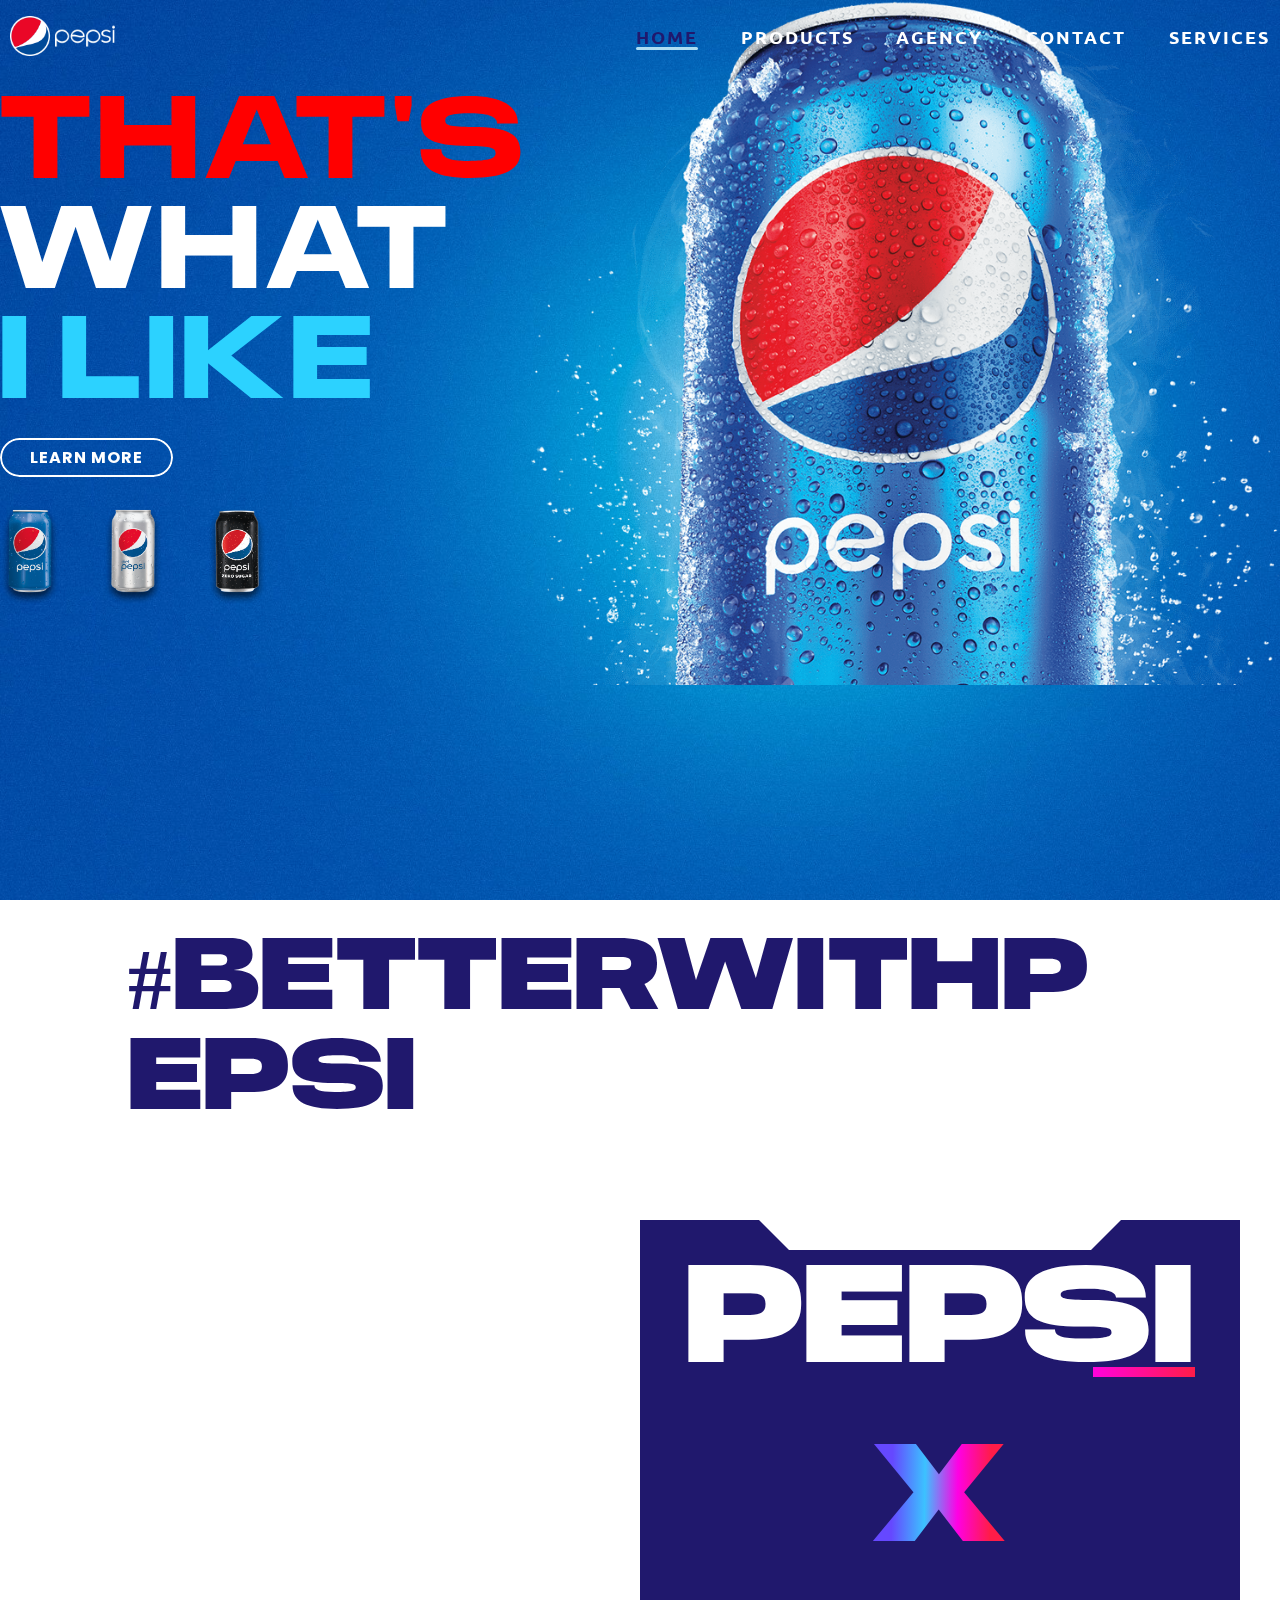
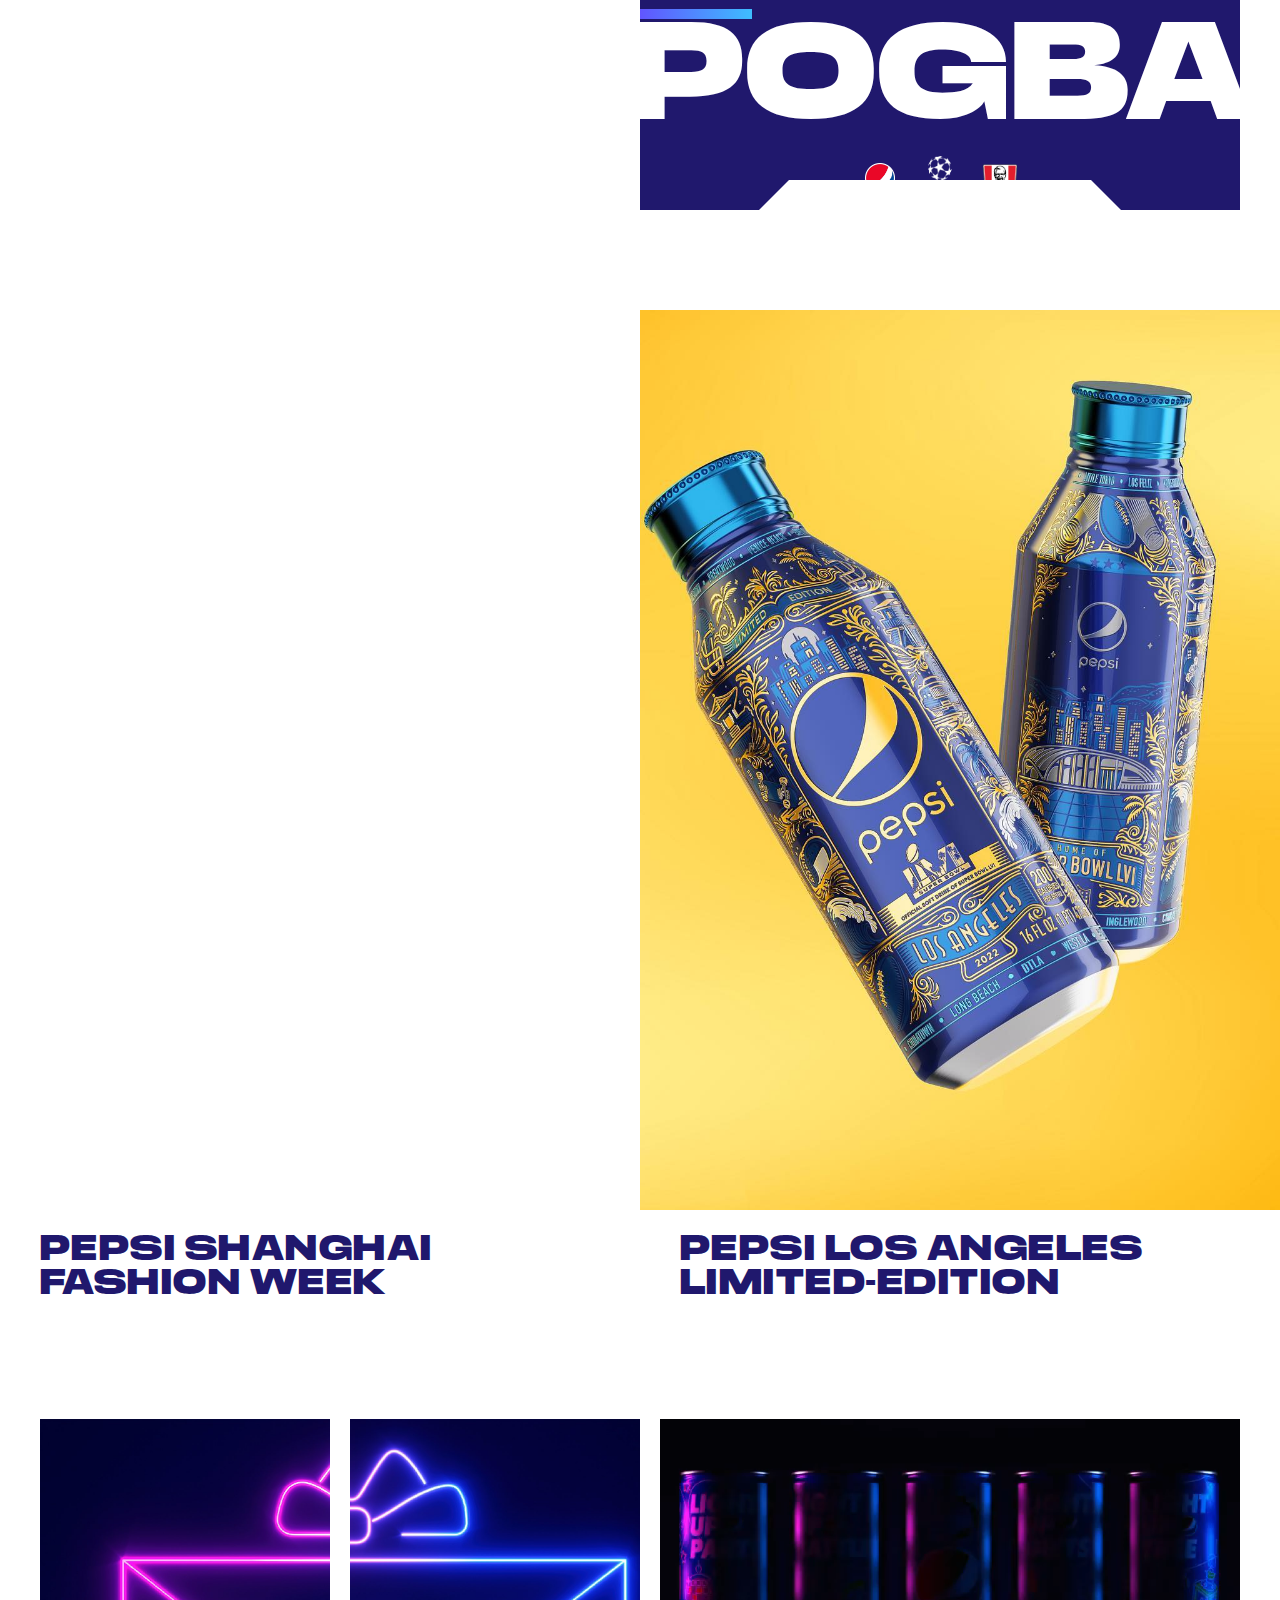
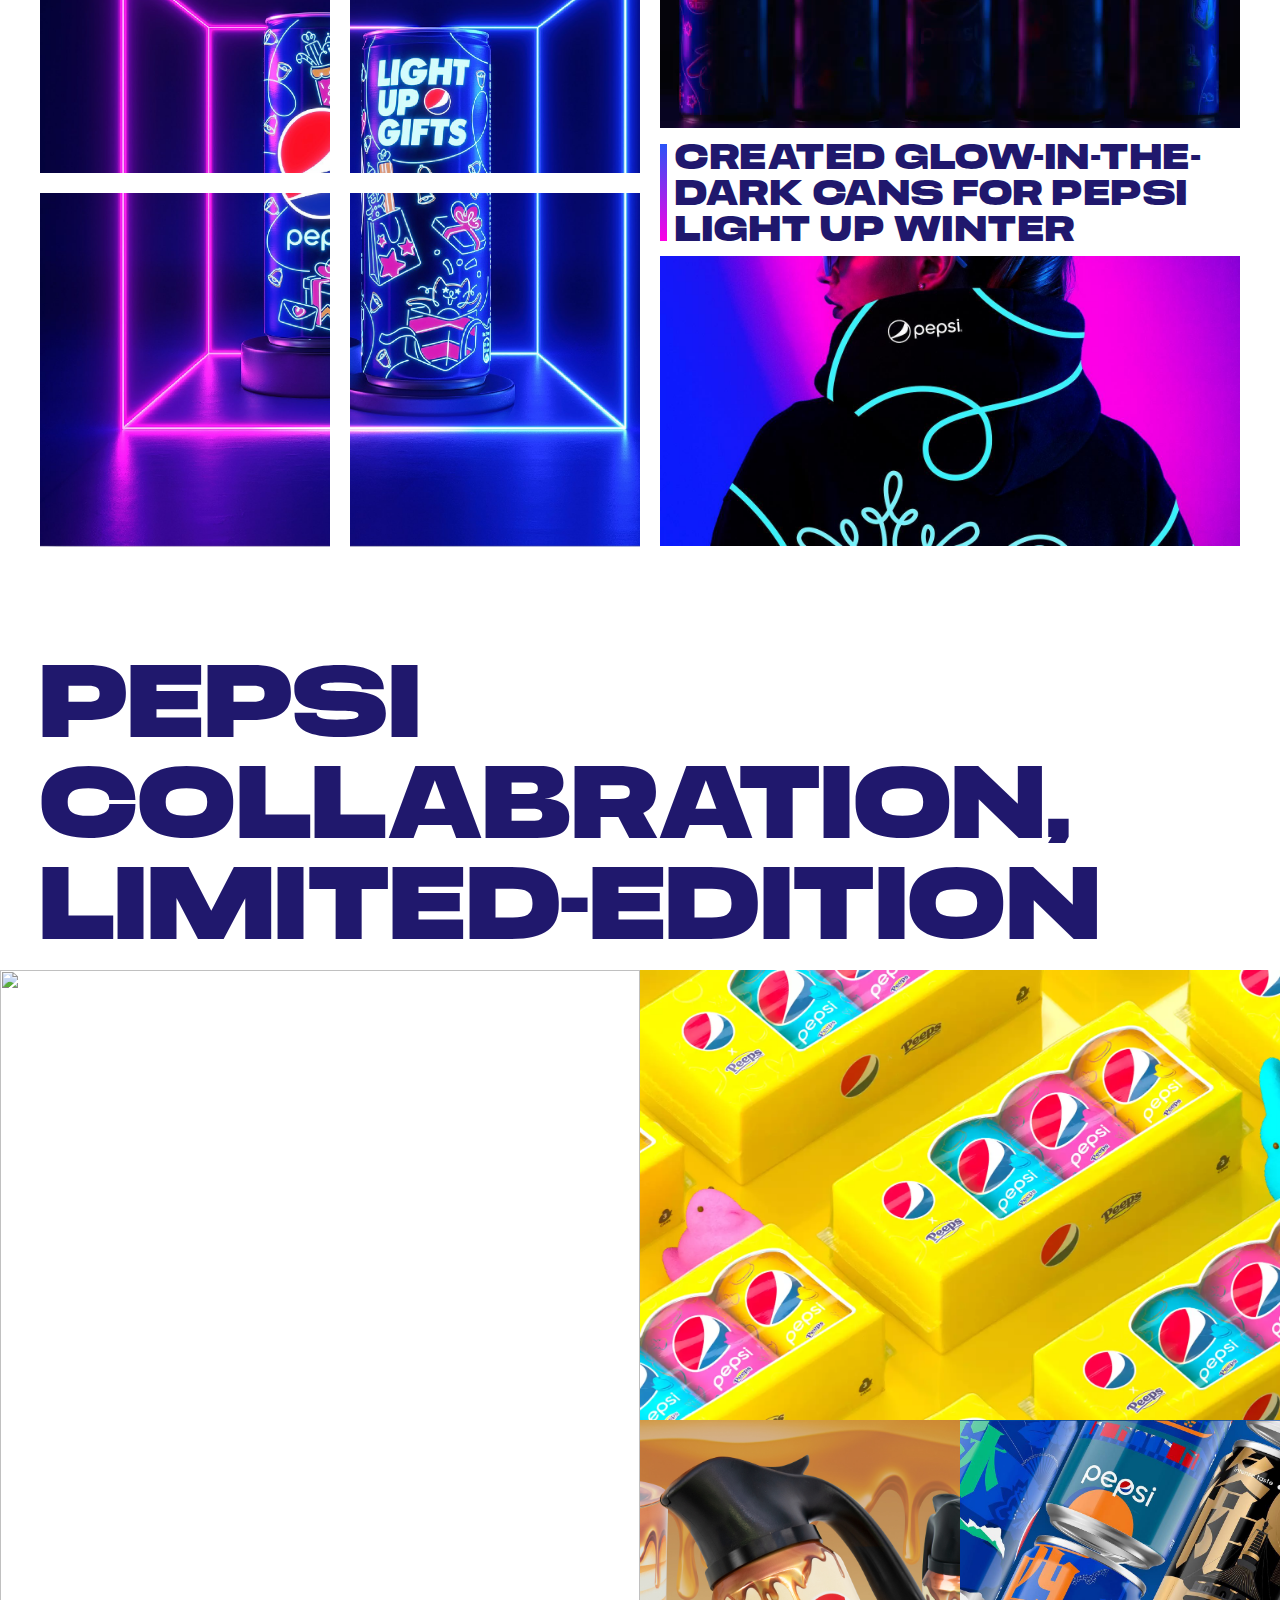
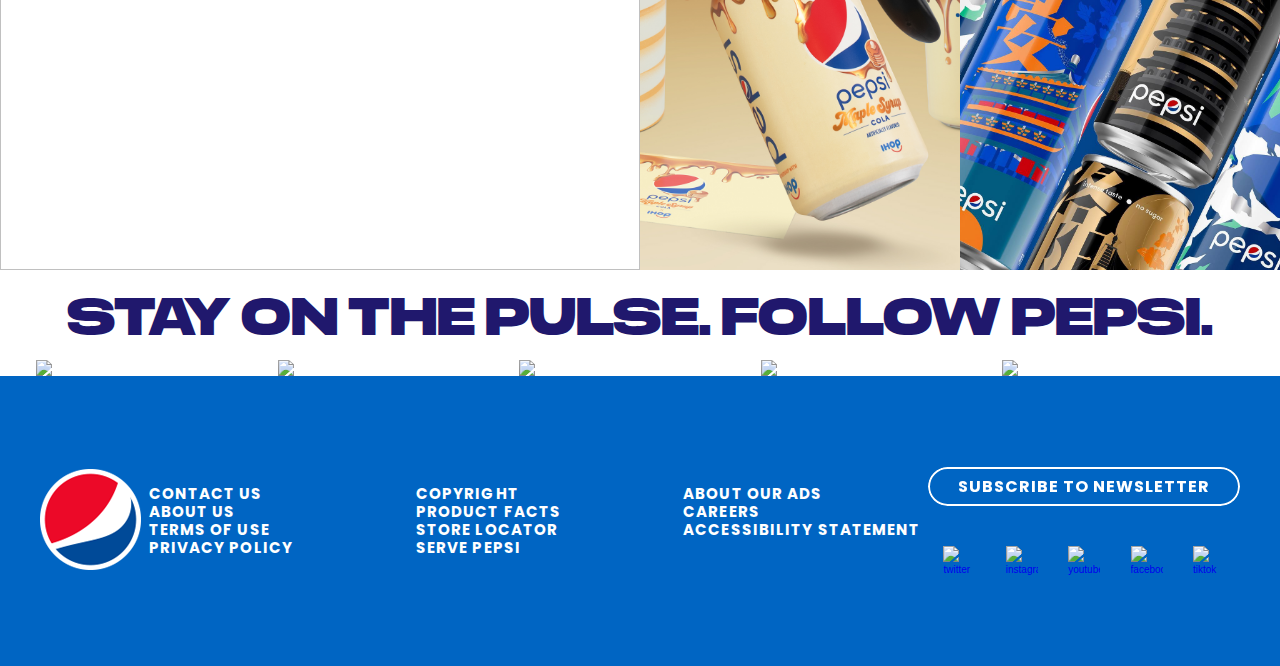
==== commit 92c232a7: "fix cursor" ====
--- a/index.html
+++ b/index.html
@@ -638,12 +638,12 @@
     <!-- --------------------End Footer--------------------- -->
 
     <!-- --------------------Cursor------------------------- -->
-    <div id="app">
+    <!-- <div id="app">
       <div :class="[ 'g-cursor']">
         <div :style="cursorCircle" class="g-cursor__circle"></div>
-        <!-- <div class="g-cursor__point" ref="point" :style="cursorPoint"></div> -->
+        <div class="g-cursor__point" ref="point" :style="cursorPoint"></div>
       </div>
-    </div>
+    </div> -->
     <!-- --------------------End Cursor--------------------- -->
 
     <!-- --------------------Link Script-------------------- -->
--- a/css/index.css
+++ b/css/index.css
@@ -4565,6 +4565,7 @@
     height: 22rem;
     margin: 25px auto;
     margin-bottom: 0px;
+    background-size: 40%;
   }
 
   .products_preview_2 ion-icon {
@@ -4617,6 +4618,7 @@
     height: 22rem;
     margin: 25px auto;
     margin-bottom: 0px;
+    background-size: 40%;
   }
 
   .products_preview_3 ion-icon {
@@ -4666,6 +4668,7 @@
     height: 22rem;
     margin: 25px auto;
     margin-bottom: 0px;
+    background-size: 40%;
   }
 
   .products_preview_4 ion-icon {
@@ -4693,7 +4696,7 @@
     padding: 0.2em 0.25em !important;
   }
   .products_preview_4 .productdetail_container .nutrition_detail_4 .nutrition__border_4 .nutrition__table .title {
-    font-size: 31px;
+    font-size: 29px;
   }
   .products_preview_4 .productdetail_container .nutrition_detail_4 .nutrition__border_4 .nutrition__table .line3 {
     border-bottom: 5px solid #000 !important;
@@ -4718,6 +4721,7 @@
     height: 22rem;
     margin: 25px auto;
     margin-bottom: 0px;
+    background-size: 40%;
   }
 
   .products_preview_5 ion-icon {
@@ -4767,6 +4771,7 @@
     height: 22rem;
     margin: 25px auto;
     margin-bottom: 0px;
+    background-size: 40%;
   }
 
   .products_preview_6 ion-icon {
@@ -4816,6 +4821,7 @@
     height: 22rem;
     margin: 25px auto;
     margin-bottom: 0px;
+    background-size: 40%;
   }
 
   .products_preview_7 ion-icon {
@@ -4868,6 +4874,7 @@
     height: 22rem;
     margin: 25px auto;
     margin-bottom: 0px;
+    background-size: 40%;
   }
 
   .products_preview_8 ion-icon {
@@ -4920,6 +4927,7 @@
     height: 22rem;
     margin: 25px auto;
     margin-bottom: 0px;
+    background-size: 40%;
   }
 
   .products_preview_9 ion-icon {
@@ -4972,6 +4980,7 @@
     height: 22rem;
     margin: 25px auto;
     margin-bottom: 0px;
+    background-size: 40%;
   }
 
   .products_preview_10 ion-icon {
@@ -5024,6 +5033,7 @@
     height: 22rem;
     margin: 25px auto;
     margin-bottom: 0px;
+    background-size: 40%;
   }
 
   .products_preview_11 ion-icon {
@@ -5076,6 +5086,7 @@
     height: 22rem;
     margin: 25px auto;
     margin-bottom: 0px;
+    background-size: 40%;
   }
 
   .products_preview_12 ion-icon {
@@ -5128,6 +5139,7 @@
     height: 22rem;
     margin: 25px auto;
     margin-bottom: 0px;
+    background-size: 40%;
   }
 
   .products_preview_13 ion-icon {
@@ -5180,6 +5192,7 @@
     height: 22rem;
     margin: 25px auto;
     margin-bottom: 0px;
+    background-size: 40%;
   }
 
   #contact {
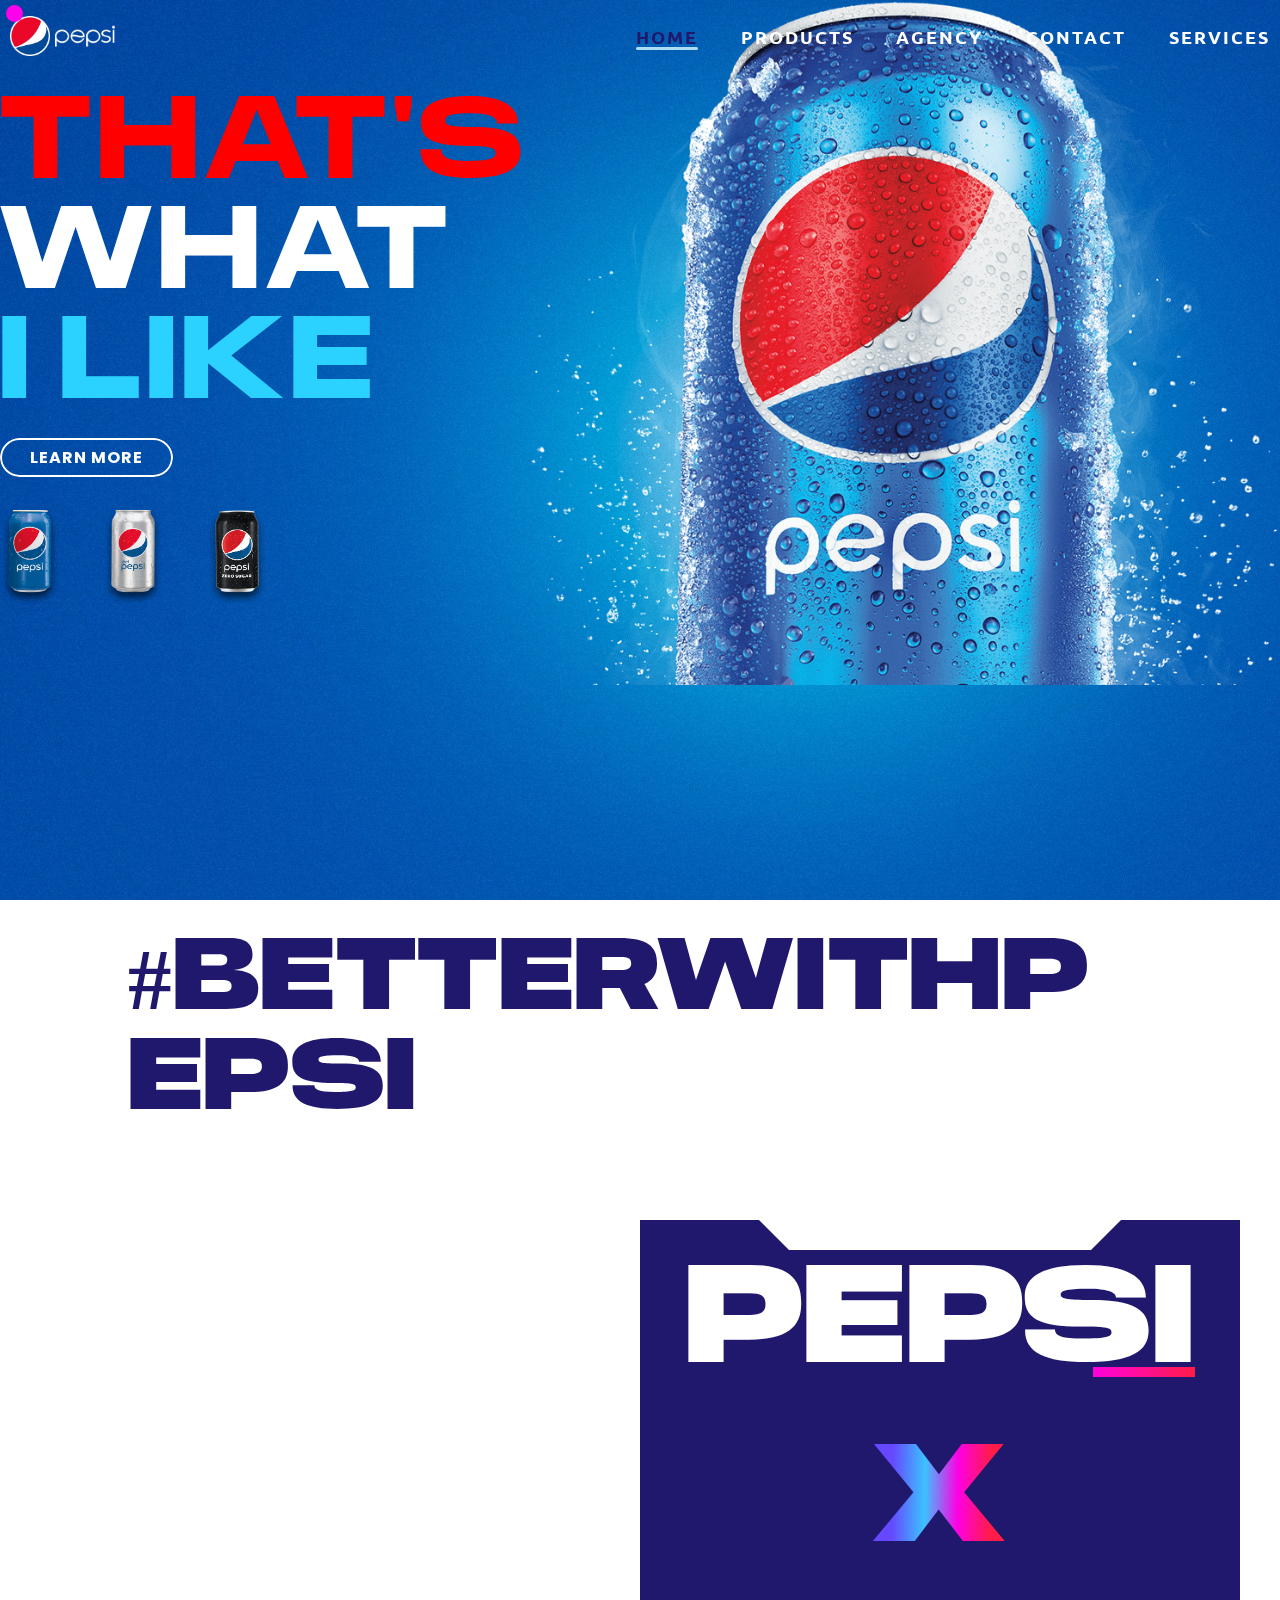
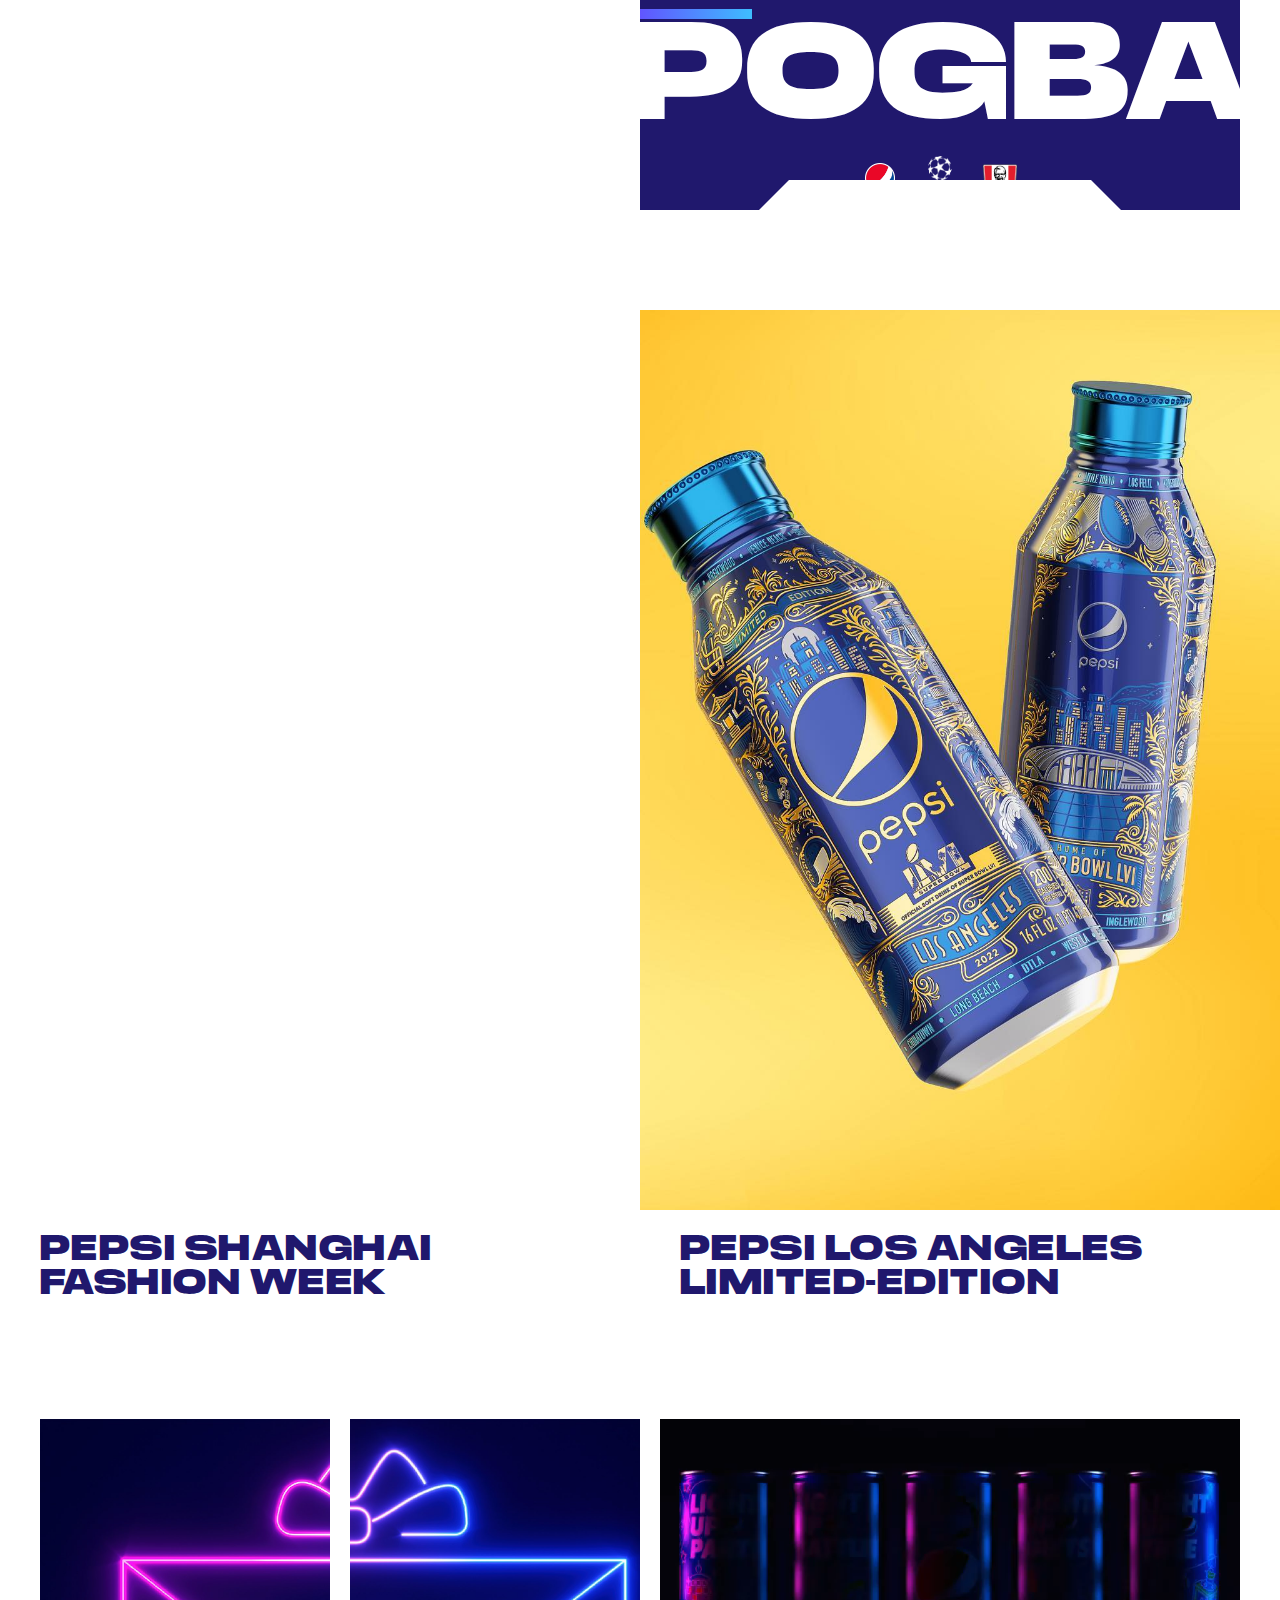
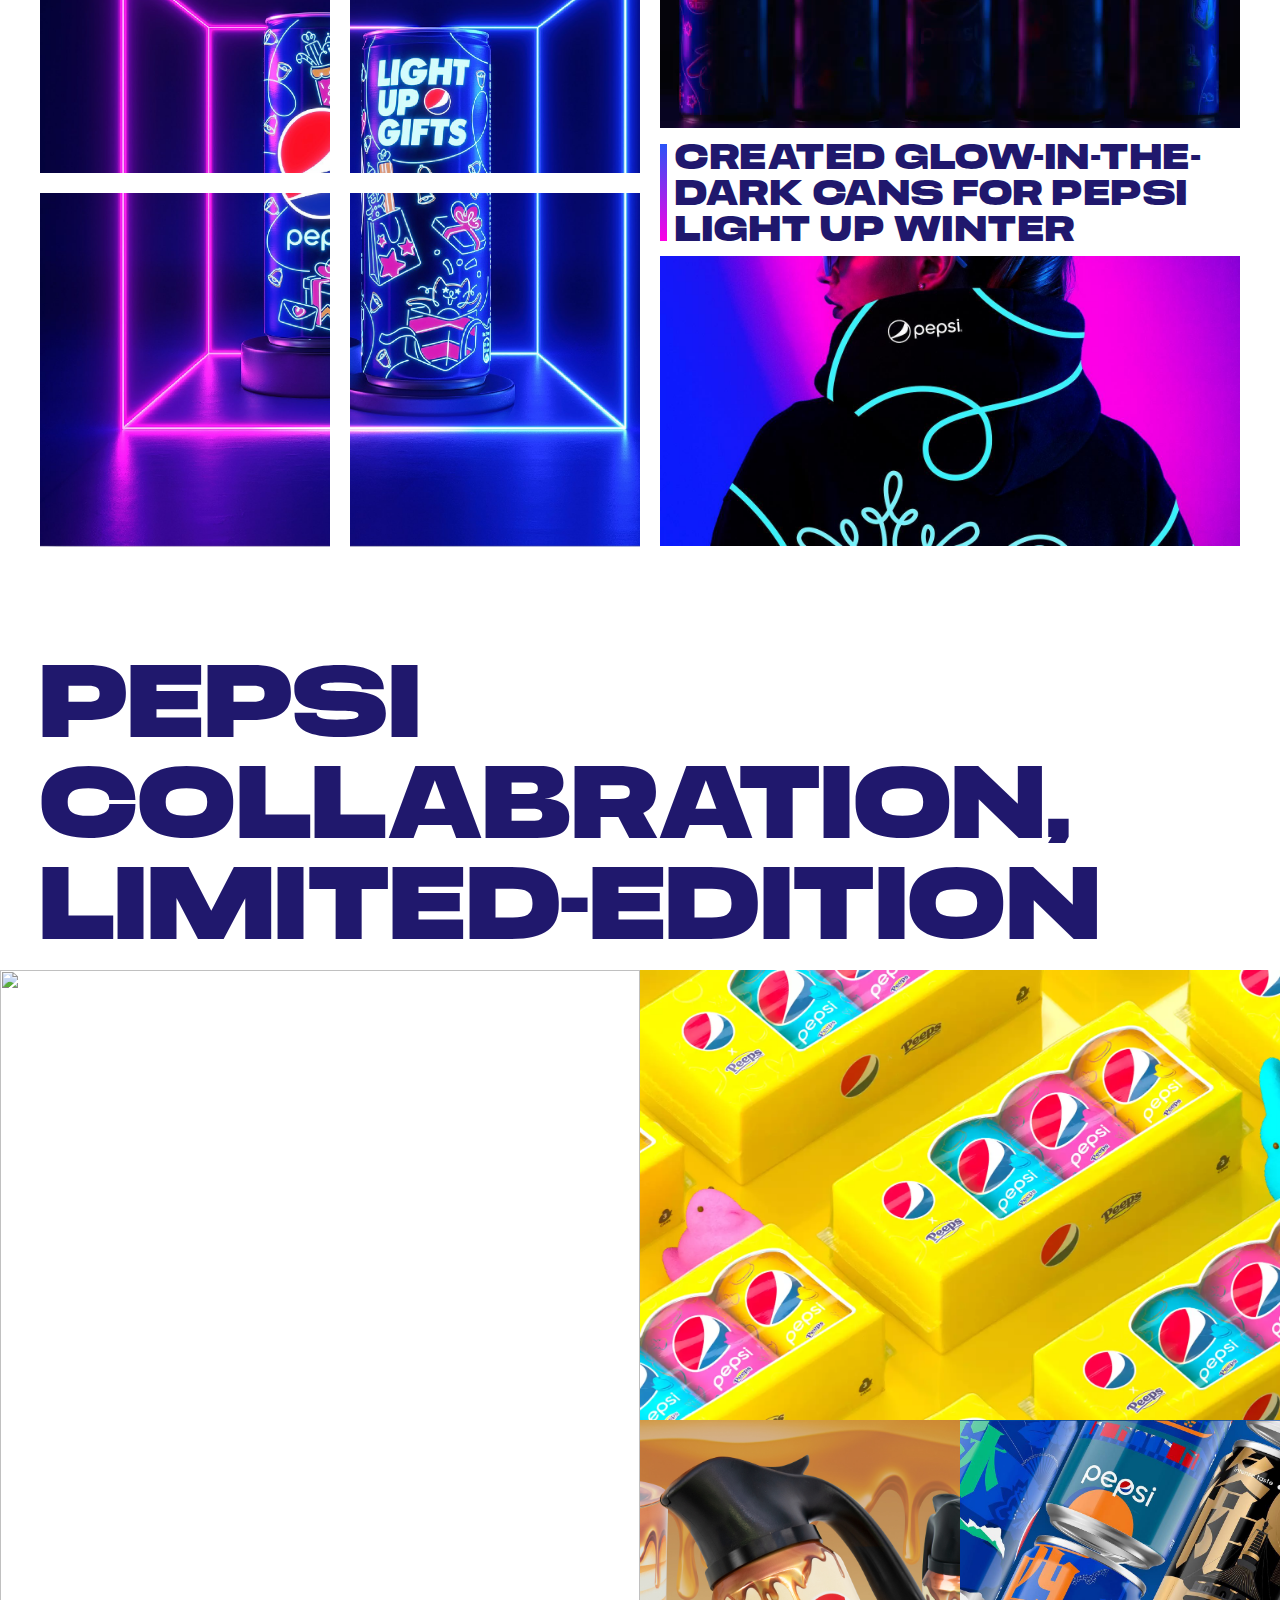
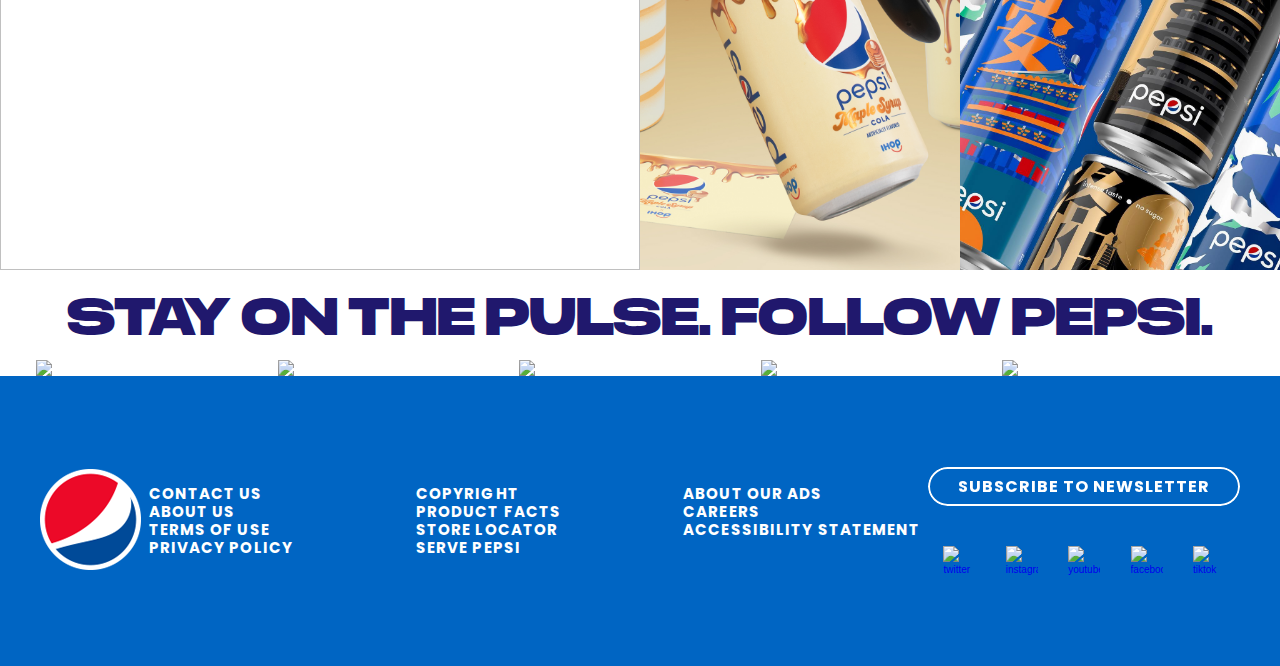
==== commit a9d79167: "re-enable cursor style" ====
--- a/index.html
+++ b/index.html
@@ -63,8 +63,8 @@
                 <span class="ilike_word" style="color: #2cd2ff">I LIKE</span>
               </h1>
               <!-- ----------------------Button--------------------- -->
-              <div class="buttons">
-                <button class="blob-btn">
+              <div class="buttons buttons-mobile">
+                <button class="blob-btn btn-mobile">
                   LEARN MORE
                   <span class="blob-btn__inner">
                     <span class="blob-btn__blobs">
@@ -638,12 +638,12 @@
     <!-- --------------------End Footer--------------------- -->
 
     <!-- --------------------Cursor------------------------- -->
-    <!-- <div id="app">
+    <div id="app">
       <div :class="[ 'g-cursor']">
         <div :style="cursorCircle" class="g-cursor__circle"></div>
-        <div class="g-cursor__point" ref="point" :style="cursorPoint"></div>
+        <!-- <div class="g-cursor__point" ref="point" :style="cursorPoint"></div> -->
       </div>
-    </div> -->
+    </div>
     <!-- --------------------End Cursor--------------------- -->
 
     <!-- --------------------Link Script-------------------- -->
--- a/css/index.css
+++ b/css/index.css
@@ -1,6 +1,24 @@
-/* --------------- CSS Reset ----------------- */
+/* -----------------Setup fonts------------------ */
 @import url("https://fonts.googleapis.com/css2?family=Poppins:ital,wght@0,100;0,200;0,300;0,400;0,500;0,600;0,700;0,800;0,900;1,900&display=swap");
 @import url("https://fonts.googleapis.com/css2?family=Poppins:ital,wght@0,100;0,200;0,300;0,400;0,500;0,600;0,700;0,800;0,900;1,900&family=Ubuntu:wght@300;400;500;700&display=swap");
+/* ----------------\/\/\/\/\/\/------------------ */
+/* -----------------Setup FontFace------------------ */
+@font-face {
+  font-family: "mediasansextended-bold";
+  src: url("../fonts/mediasansextended-bold-TRIAL.otf") format("opentype");
+}
+@font-face {
+  font-family: "mediasansextended-black";
+  src: url("../fonts/mediasansextended-black-TRIAL.otf") format("opentype");
+}
+@font-face {
+  font-family: "maisonneueextended-extrabold";
+  src: url("../fonts/MaisonNeueExtendedExtra-Bold.otf") format("opentype");
+}
+/* -----------------End Setup FontFace--------------- */
+/* --------------Variable--------------- */
+/* --------------End Variable----------- */
+/* --------------- CSS Reset ----------------- */
 *,
 *::before,
 *::after {
@@ -10,6 +28,10 @@
 * {
   margin: 0;
   padding: 0;
+}
+*::selection {
+  background-color: #0065c3;
+  color: #ffffff;
 }
 
 html,
@@ -46,24 +68,6 @@
 }
 
 /* ---------------------------------------------- */
-/* -----------------Setup fonts------------------ */
-/* ----------------\/\/\/\/\/\/------------------ */
-/* -----------------Setup FontFace------------------ */
-@font-face {
-  font-family: "mediasansextended-bold";
-  src: url("../fonts/mediasansextended-bold-TRIAL.otf") format("opentype");
-}
-@font-face {
-  font-family: "mediasansextended-black";
-  src: url("../fonts/mediasansextended-black-TRIAL.otf") format("opentype");
-}
-@font-face {
-  font-family: "maisonneueextended-extrabold";
-  src: url("../fonts/MaisonNeueExtendedExtra-Bold.otf") format("opentype");
-}
-/* -----------------End Setup FontFace--------------- */
-/* --------------Variable--------------- */
-/* --------------End Variable----------- */
 body::-webkit-scrollbar {
   width: 10px;
 }
@@ -3718,7 +3722,7 @@
   height: 29rem;
   flex-direction: column;
   background-color: #0065c3;
-  overflow-x: hidden;
+  overflow: hidden;
 }
 .footer .footer_logo img {
   widows: 101px;
@@ -3931,10 +3935,6 @@
   }
 
   /* End header */
-  #services .service-bottom .service-item {
-    flex-basis: 22%;
-    margin: 1.5%;
-  }
 }
 /* ---------------End Media Query For Desktop----------- */
 /* -----------Media Query For Tablet------------------ */
@@ -3945,9 +3945,9 @@
   }
 
   .footer {
-    height: 60%;
+    height: 75%;
     min-height: 29rem;
-    justify-content: space-around;
+    justify-content: center;
   }
   .footer .footer_logo img {
     width: 40px;
@@ -4115,11 +4115,13 @@
   #page_5 .content_5 .active-right {
     display: grid;
   }
-  #page_5 .content_5 .swiper-button-next {
-    color: white;
-  }
-  #page_5 .content_5 .swiper-button-prev {
-    color: white;
+  #page_5 .content_5 span.swiper-pagination-bullet.swiper-pagination-bullet-active {
+    background: white;
+    opacity: 1;
+  }
+  #page_5 .content_5 span.swiper-pagination-bullet {
+    background: white;
+    opacity: 0.5;
   }
 
   #page_6 .title_content {
@@ -4225,15 +4227,14 @@
     font-size: 20px;
     color: #ff00ea;
   }
+
+  #app {
+    display: none;
+  }
 }
 /* --------------End Media Query For Tablet------------ */
 /* ---------------Media Query For Mobile--------------- */
 @media only screen and (max-width: 767px) {
-  .cta {
-    font-size: 2.5rem;
-    padding: 20px 60px;
-  }
-
   h1.section-title {
     font-size: 6rem;
   }
@@ -4339,6 +4340,13 @@
   #page_1 .content .content_layout .content_left .buttons {
     margin: 30px 105px 0px 105px;
   }
+  #page_1 .content .content_layout .content_left .buttons .btn-mobile {
+    margin-bottom: 15px;
+    font-size: 12px;
+  }
+  #page_1 .content .content_layout .content_left .buttons-mobile {
+    margin: 30px 105px 0px 124px;
+  }
 
   .content_3 {
     width: calc(100% - 40px);
@@ -5254,6 +5262,10 @@
   #contact .contact_container .main_contact .satellites .list_address .list__address .item_addr .direction i {
     font-size: 17px;
   }
+
+  #app {
+    display: none;
+  }
 }
 /* ---------------End Media Query For Mobile----------- */
 /* ---------End Media Query For Desktop------- */
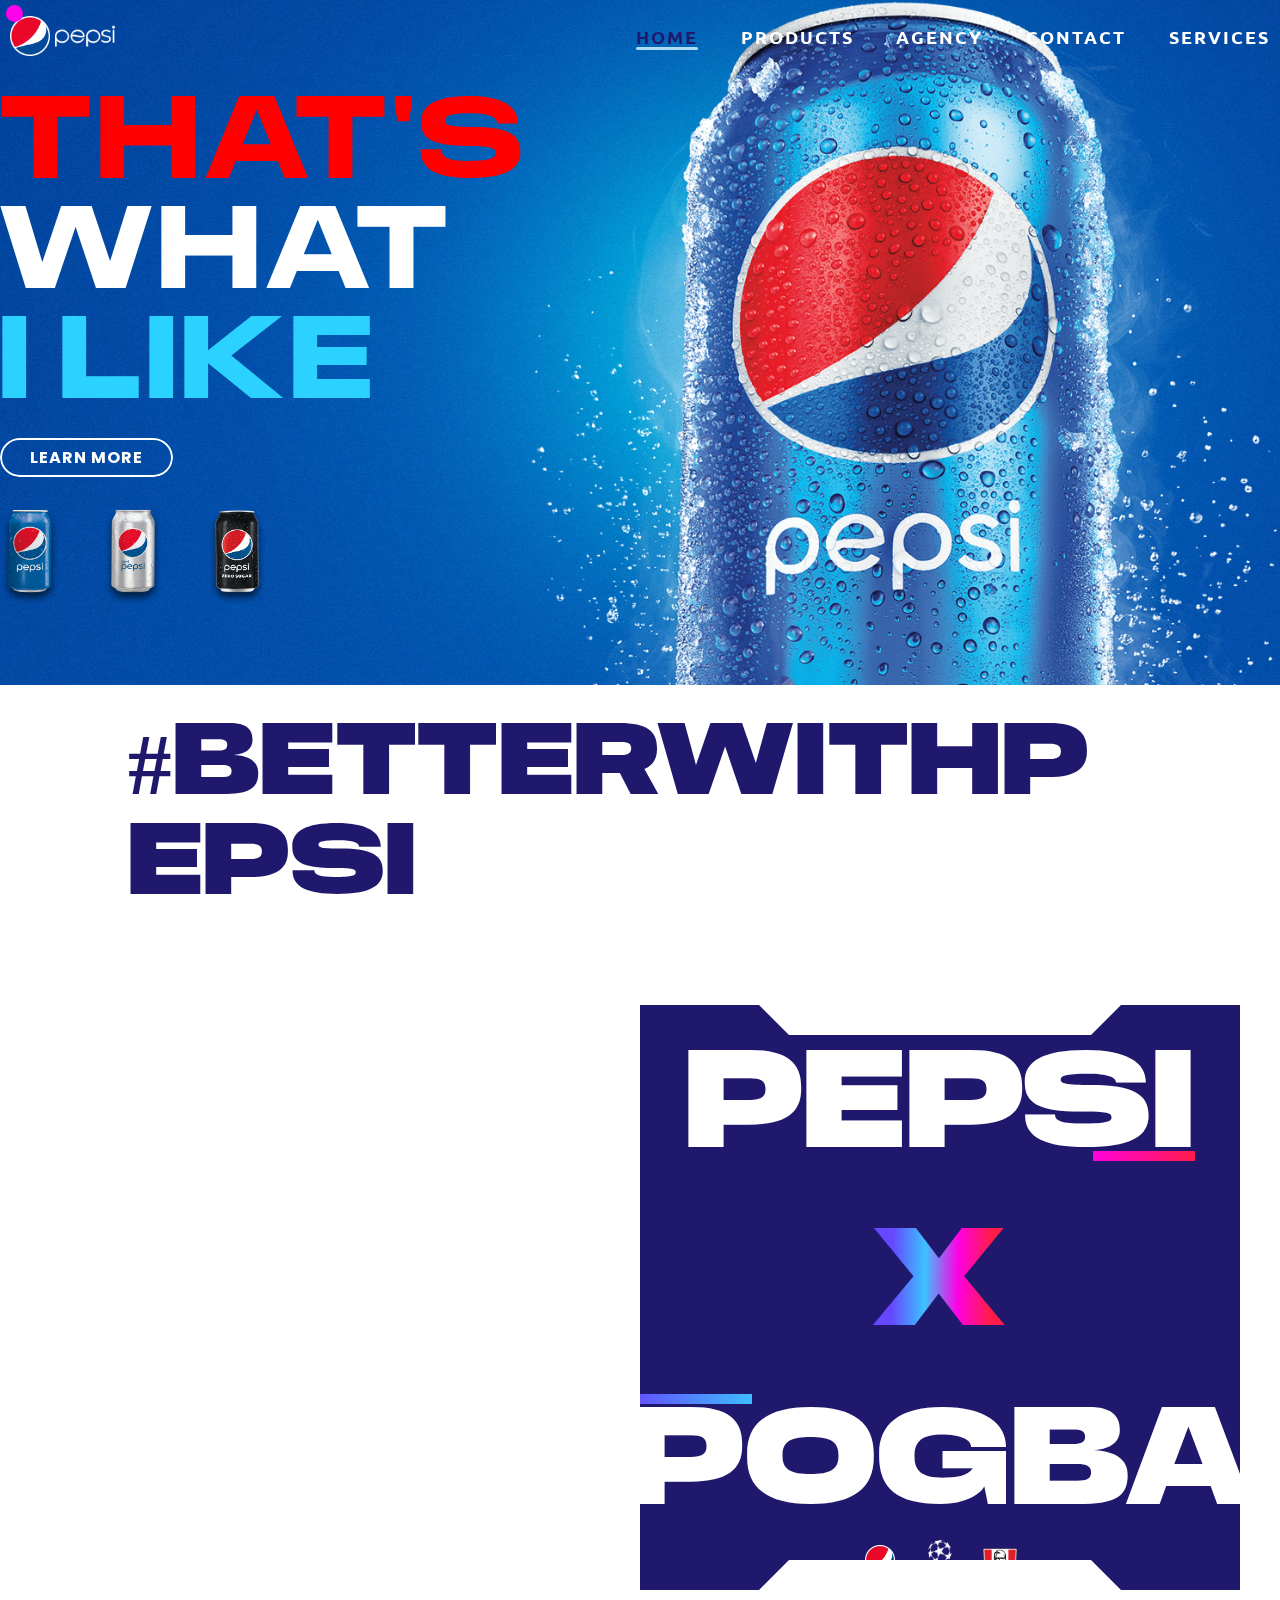
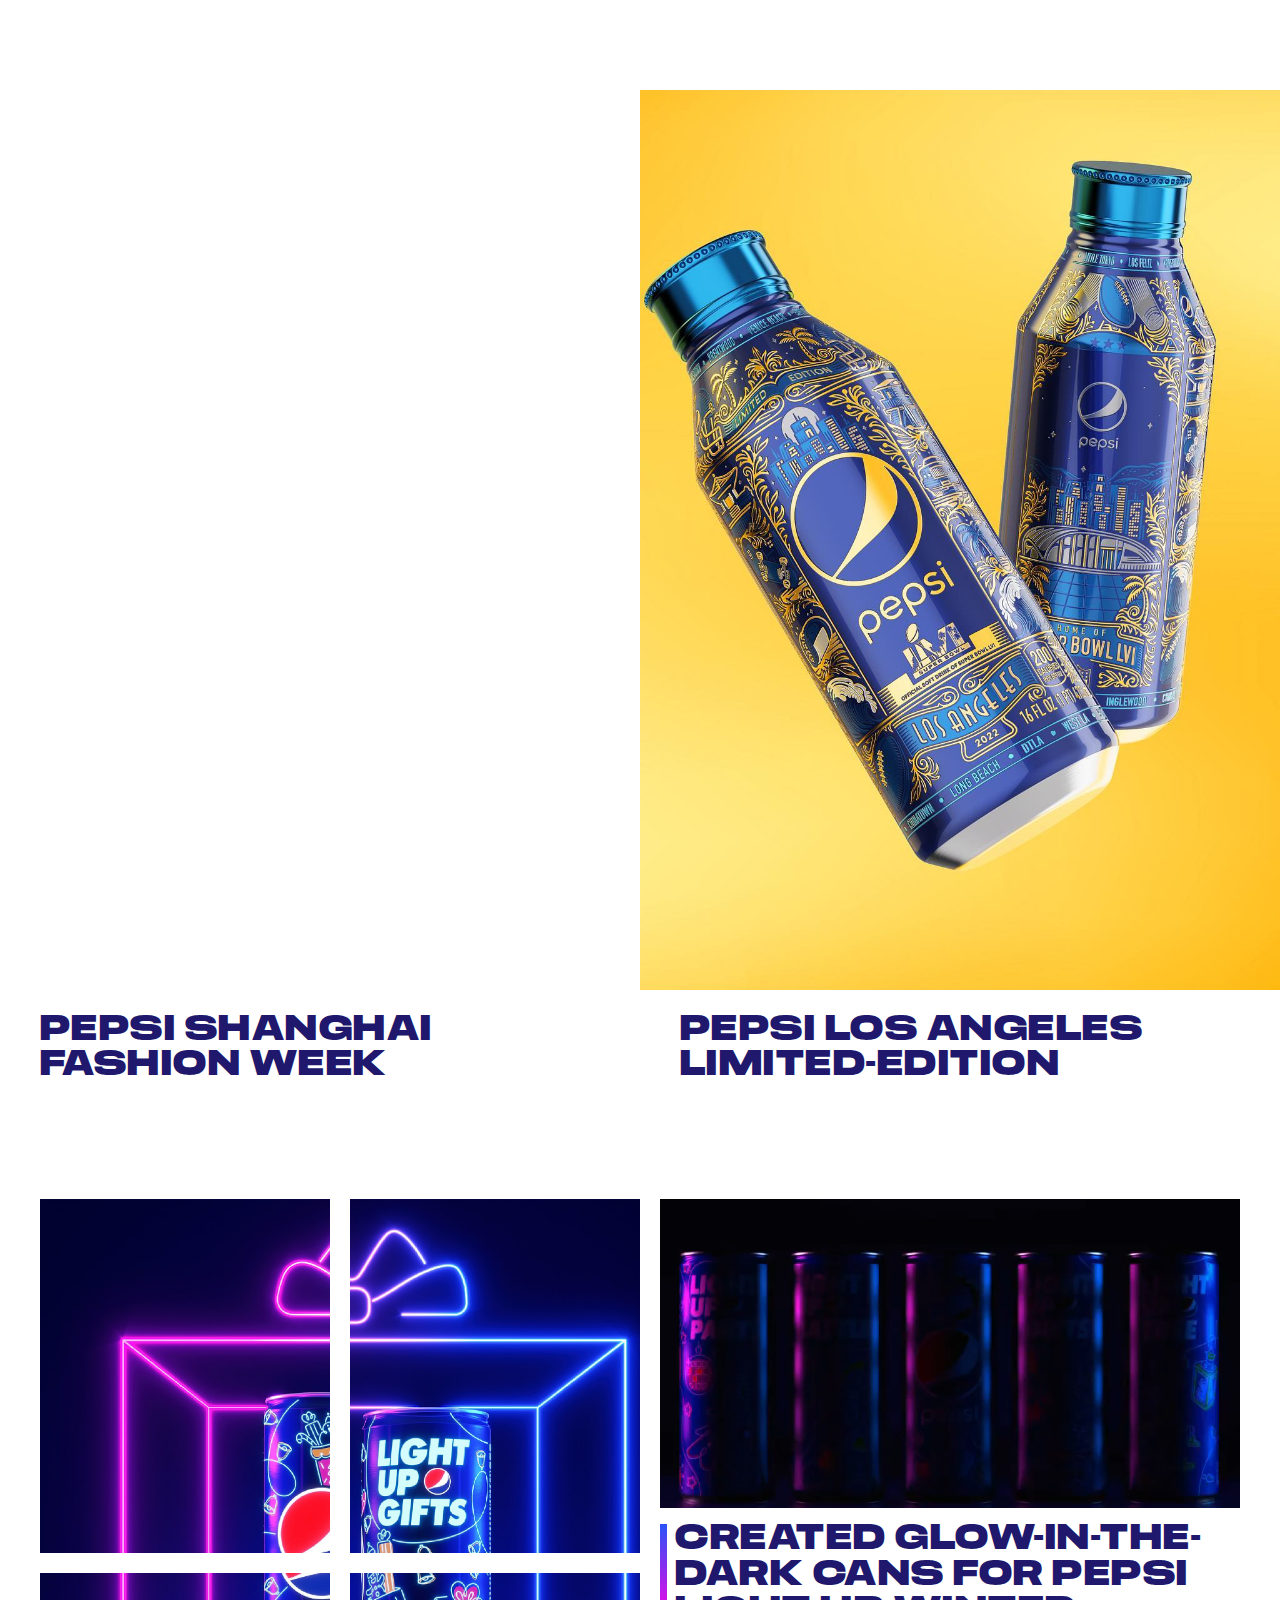
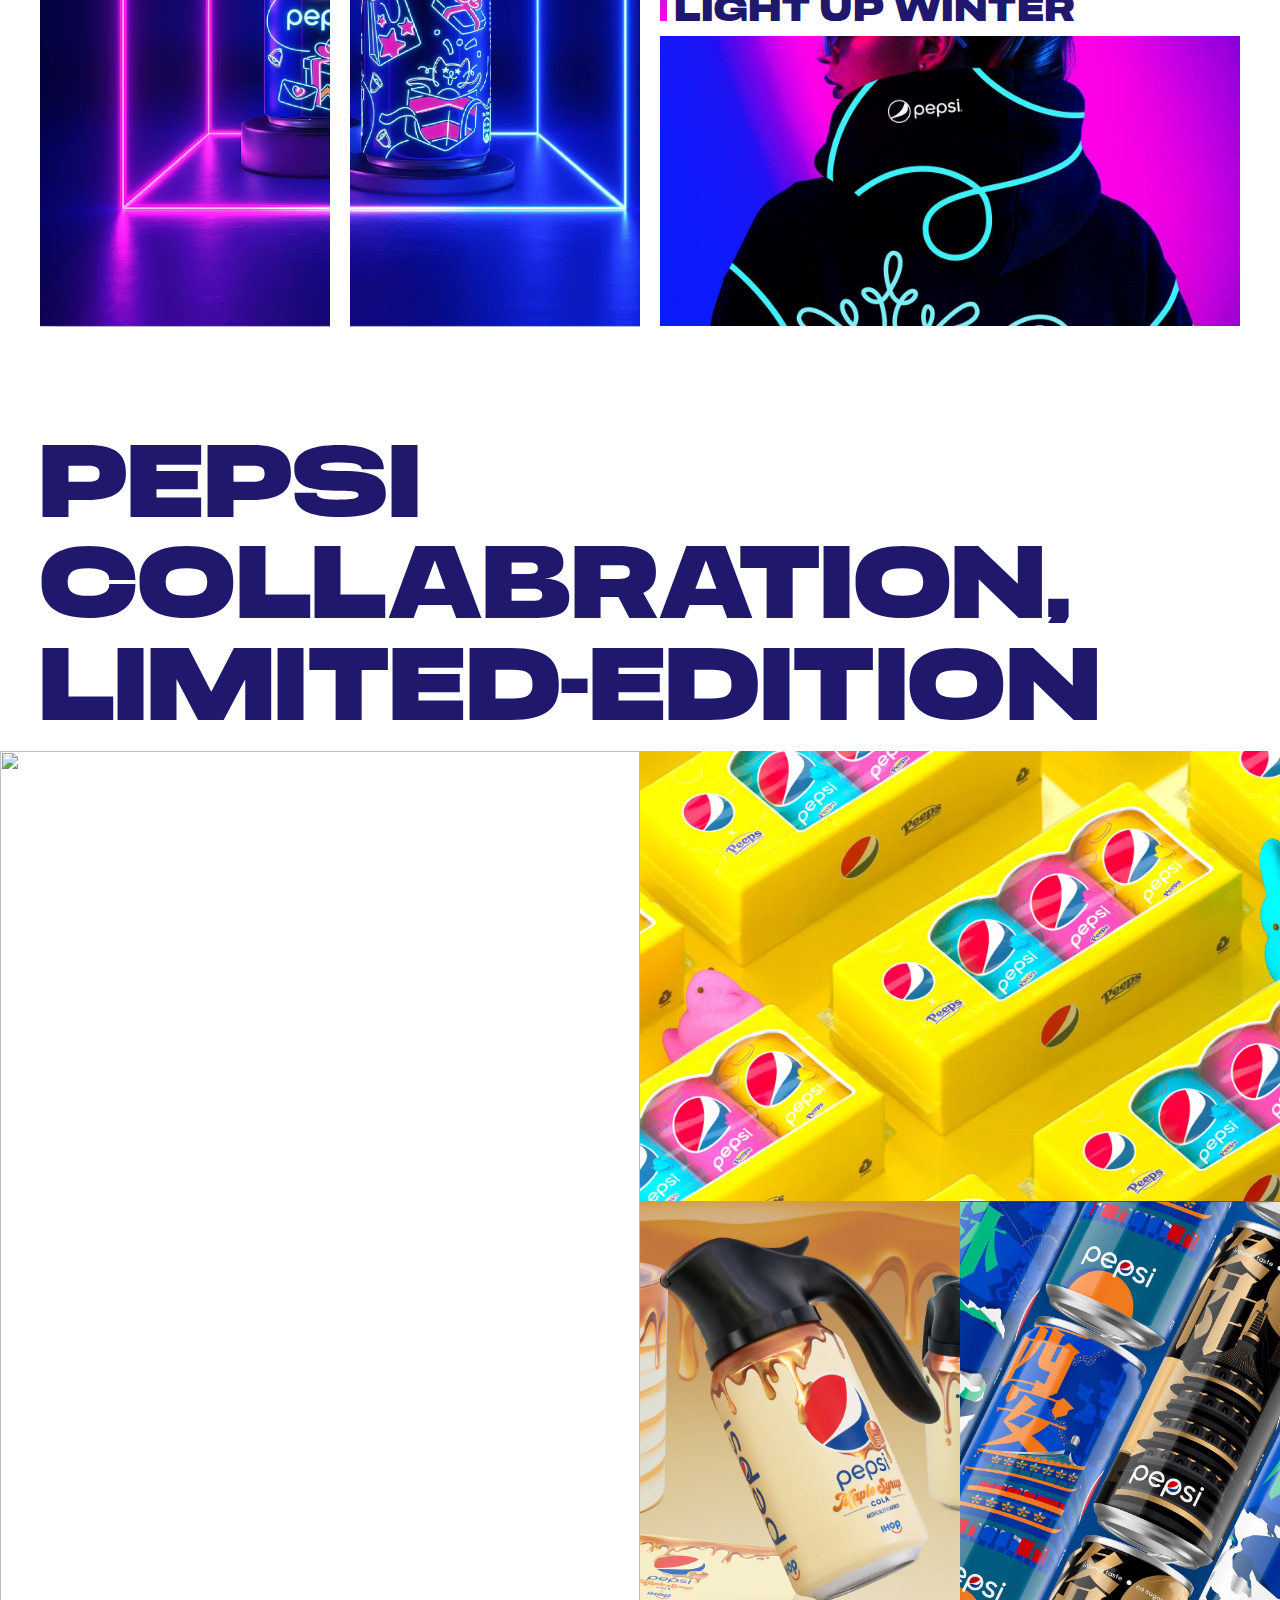
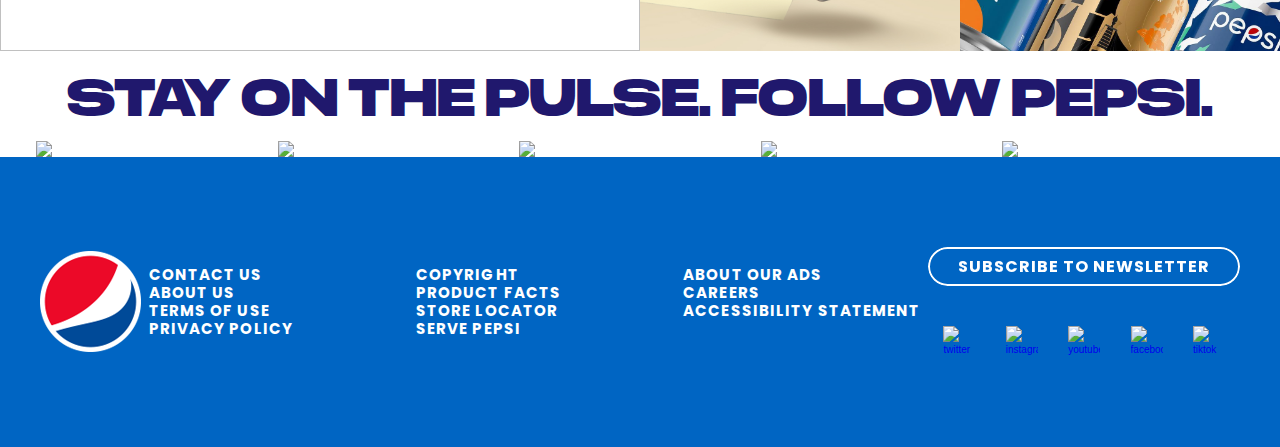
==== commit 59d641ae: "update lockdown" ====
--- a/index.html
+++ b/index.html
@@ -13,6 +13,58 @@
       href="https://unpkg.com/swiper/swiper-bundle.min.css"
     />
     <!--End Link Swiper's CSS -->
+    <script
+      src="https://cdnjs.cloudflare.com/ajax/libs/jquery/3.6.0/jquery.min.js"
+      integrity="sha512-894YE6QWD5I59HgZOGReFYm4dnWc1Qt5NtvYSaNcOP+u1T9qYdvdihz0PPSiiqn/+/3e7Jo4EaG7TubfWGUrMQ=="
+      crossorigin="anonymous"
+      referrerpolicy="no-referrer"
+    ></script>
+    <script type="text/javascript">
+      jQuery(document).ready(function () {
+        jQuery("body").bind("cut copy paste", function (e) {
+          e.preventDefault();
+        });
+        jQuery("body").on("contextmenu", function (e) {
+          return false;
+        });
+      });
+      jQuery(document).keydown(function (event) {
+        if (event.keyCode == 123) {
+          return false;
+        }
+        if (event.ctrlKey && event.shiftKey && event.keyCode == 67) {
+          return false;
+        }
+        if (event.ctrlKey && event.shiftKey && event.keyCode == 73) {
+          return false;
+        }
+      });
+      document.onkeydown = function (e) {
+        if (
+          e.ctrlKey &&
+          (e.keyCode === 67 ||
+            e.keyCode === 86 ||
+            e.keyCode === 85 ||
+            e.keyCode === 117)
+        ) {
+          return false;
+        } else {
+          return true;
+        }
+      };
+      jQuery(document).keypress("u", function (e) {
+        if (e.ctrlKey) {
+          return false;
+        } else {
+          return true;
+        }
+      });
+      document.body.addEventListener("keydown", (event) => {
+        if (event.ctrlKey && "spa".indexOf(event.key) !== -1) {
+          event.preventDefault();
+        }
+      });
+    </script>
   </head>
   <body>
     <main>
--- a/css/index.css
+++ b/css/index.css
@@ -43,6 +43,7 @@
   line-height: 1.5;
 }
 
+img,
 picture,
 video,
 canvas {
@@ -330,7 +331,7 @@
 .content {
   background-image: url("../img/bluebg.png");
   width: 100%;
-  height: 100vh;
+  height: fit-content;
   background-size: cover;
   background-position: center center;
   overflow: hidden;
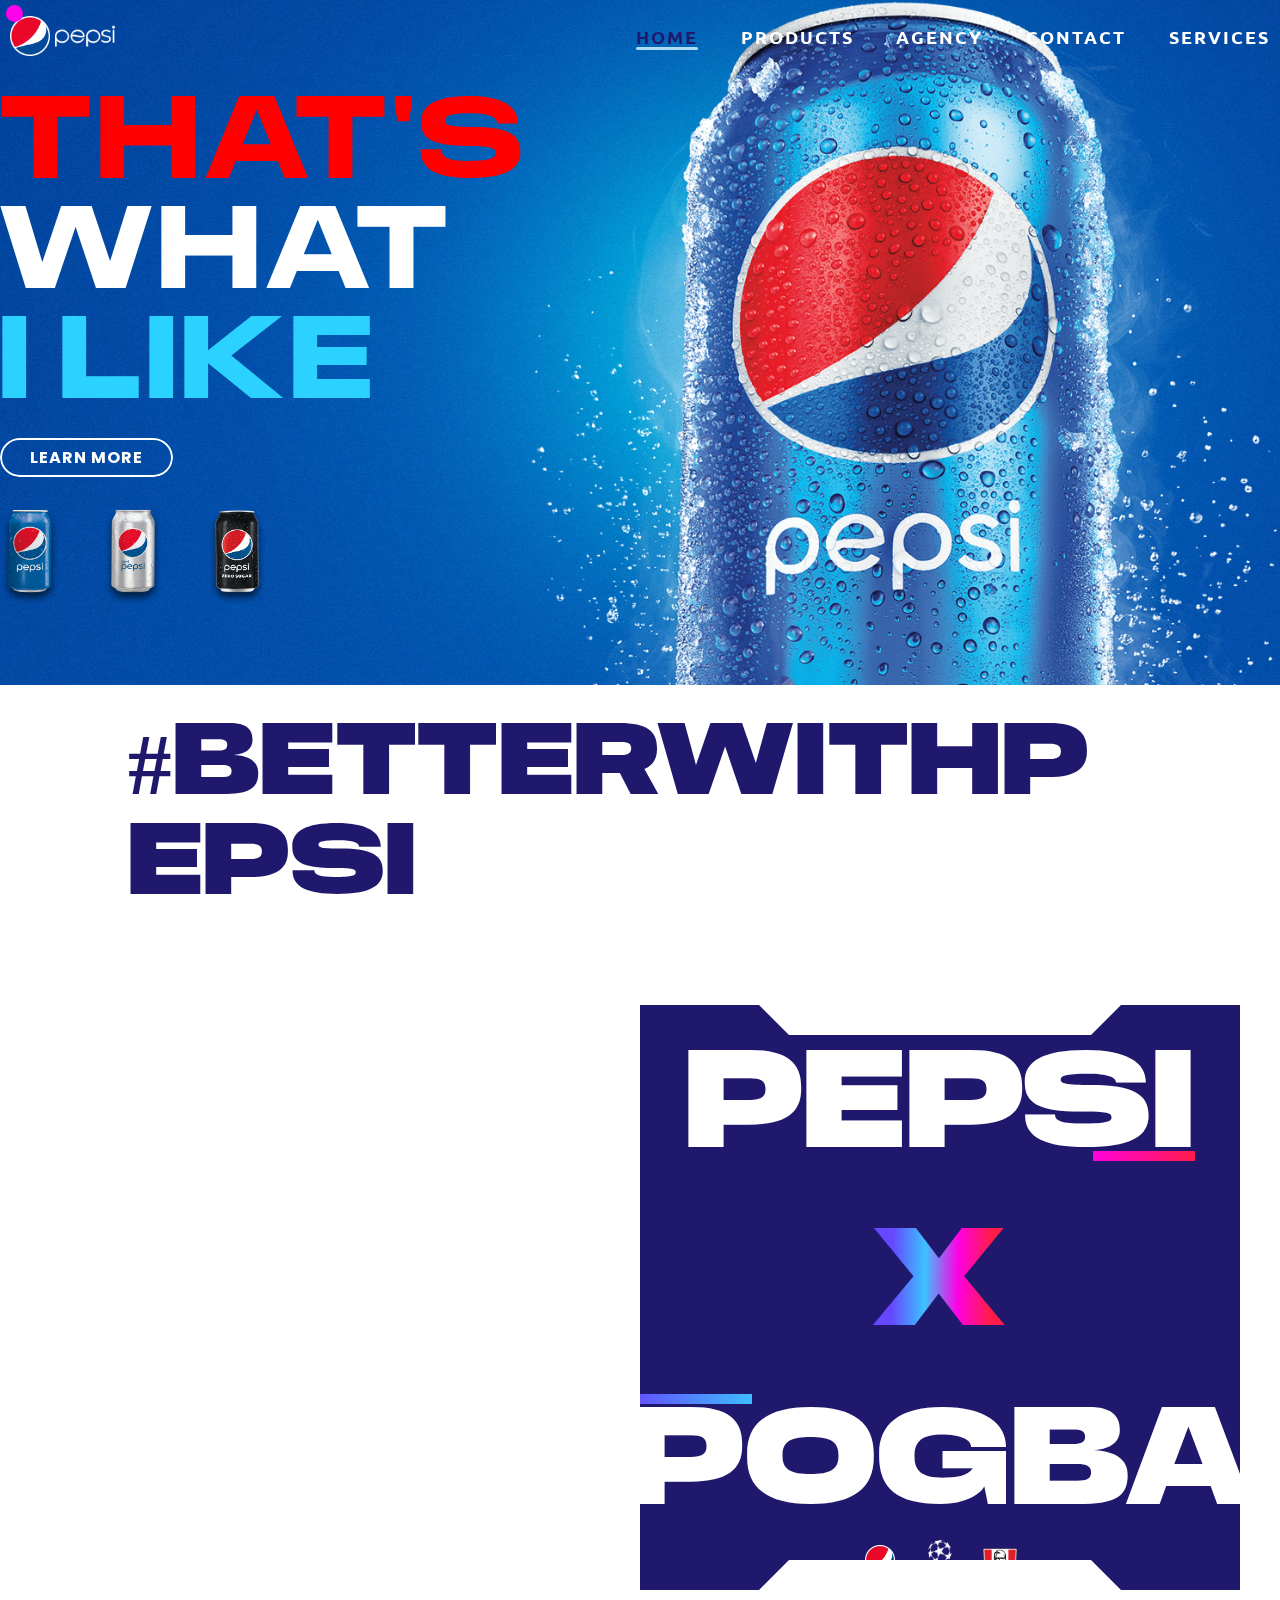
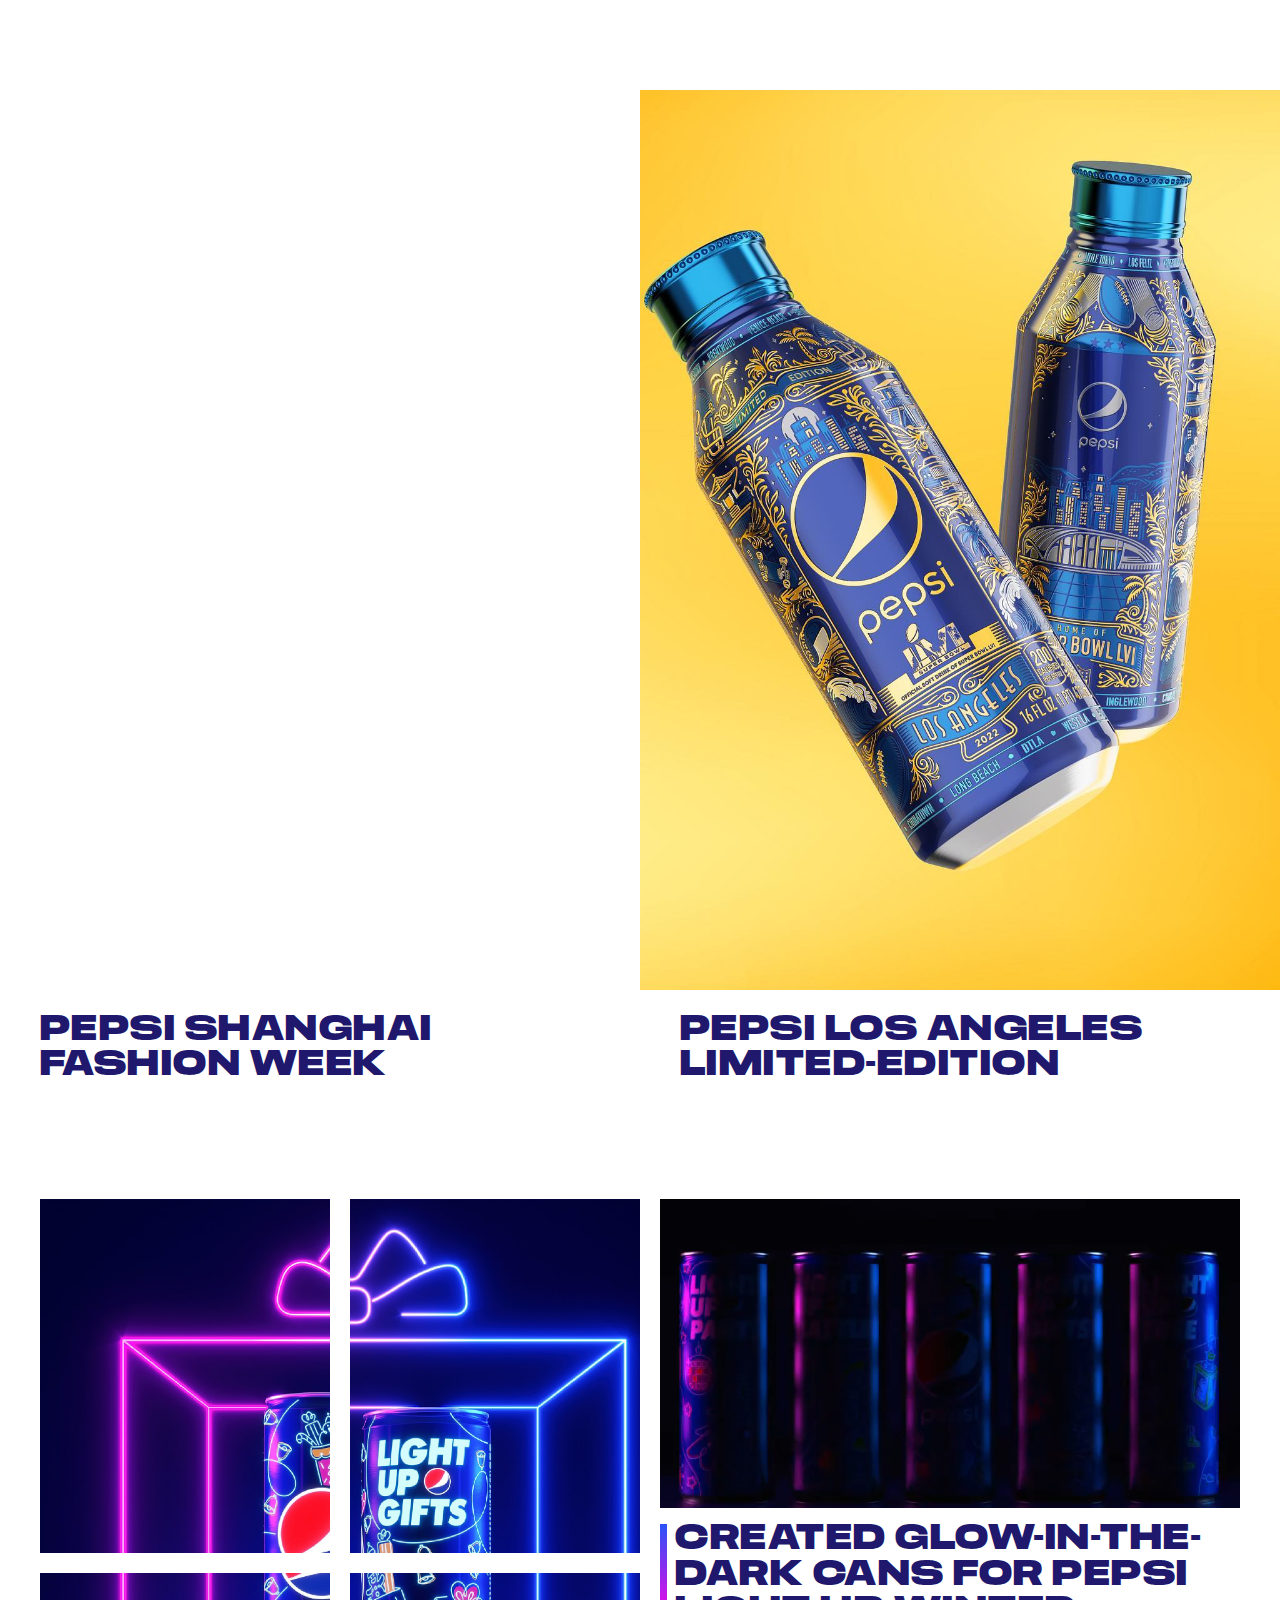
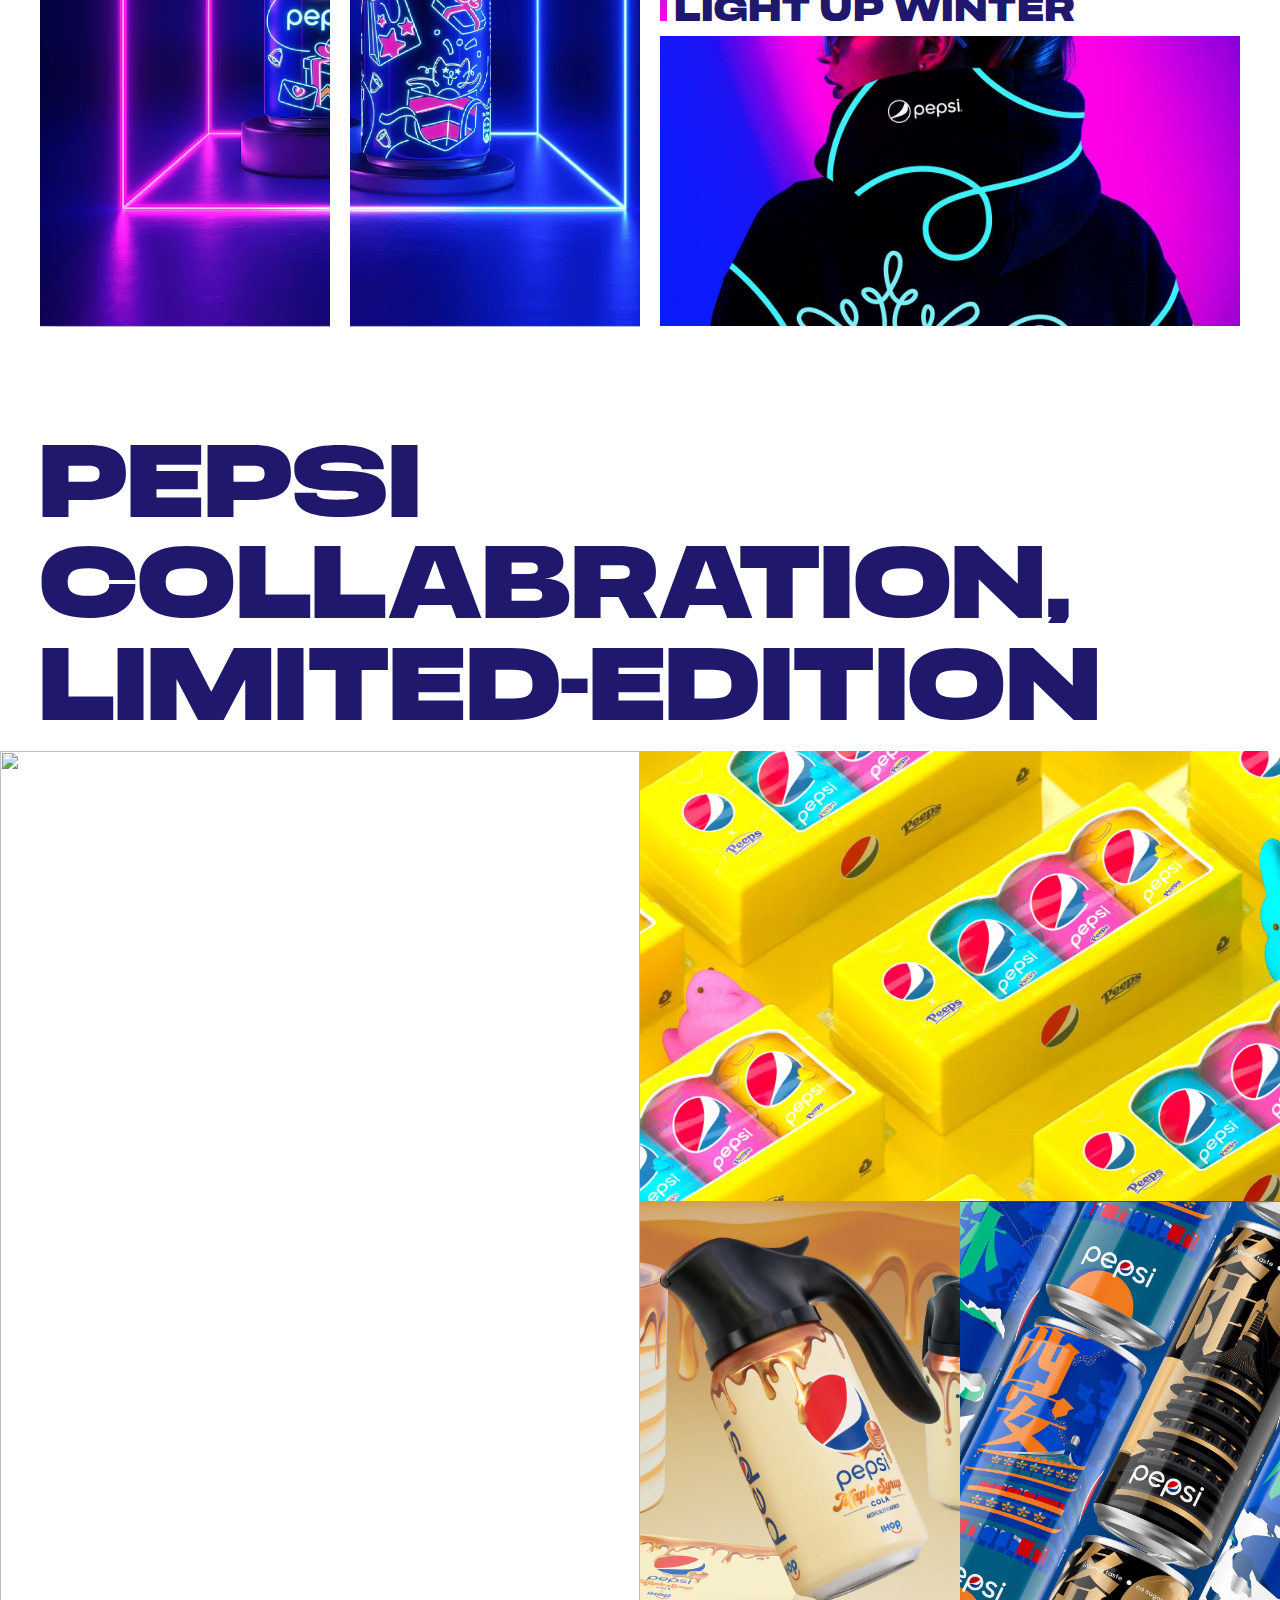
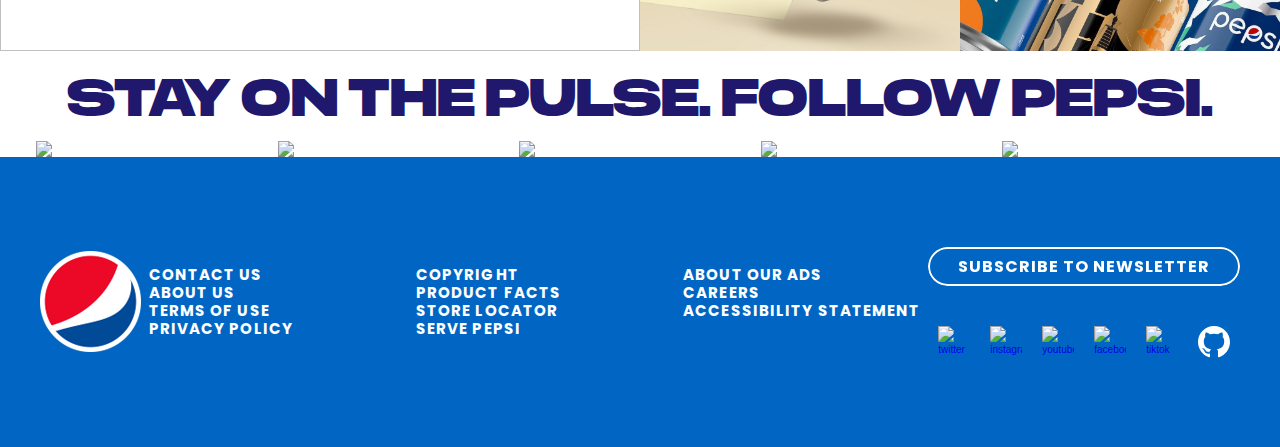
==== commit 7cb06c53: "update github icon for footer" ====
--- a/index.html
+++ b/index.html
@@ -4,6 +4,12 @@
     <meta charset="UTF-8" />
     <meta http-equiv="X-UA-Compatible" content="IE=edge" />
     <meta name="viewport" content="width=device-width, initial-scale=1.0" />
+
+    <meta
+      name="google-site-verification"
+      content="sqQGrHi4QtNnEIUlQGgsOw1Vwv_PFMQahDM2a9aMqlI"
+    />
+
     <title>Pepsi Unreal | Home</title>
     <link rel="stylesheet" href="./css/index.css" />
     <link rel="shortcut icon" href="./img/pepsi.png" />
@@ -683,6 +689,13 @@
                 alt="tiktok icon"
               />
             </a>
+            <a
+              class="footer__social-link"
+              href="https://github.com/TuyenNedd"
+              target="_blank"
+            >
+              <img src="img/icon-github.svg" alt="github icon" />
+            </a>
           </div>
         </div>
       </div>
